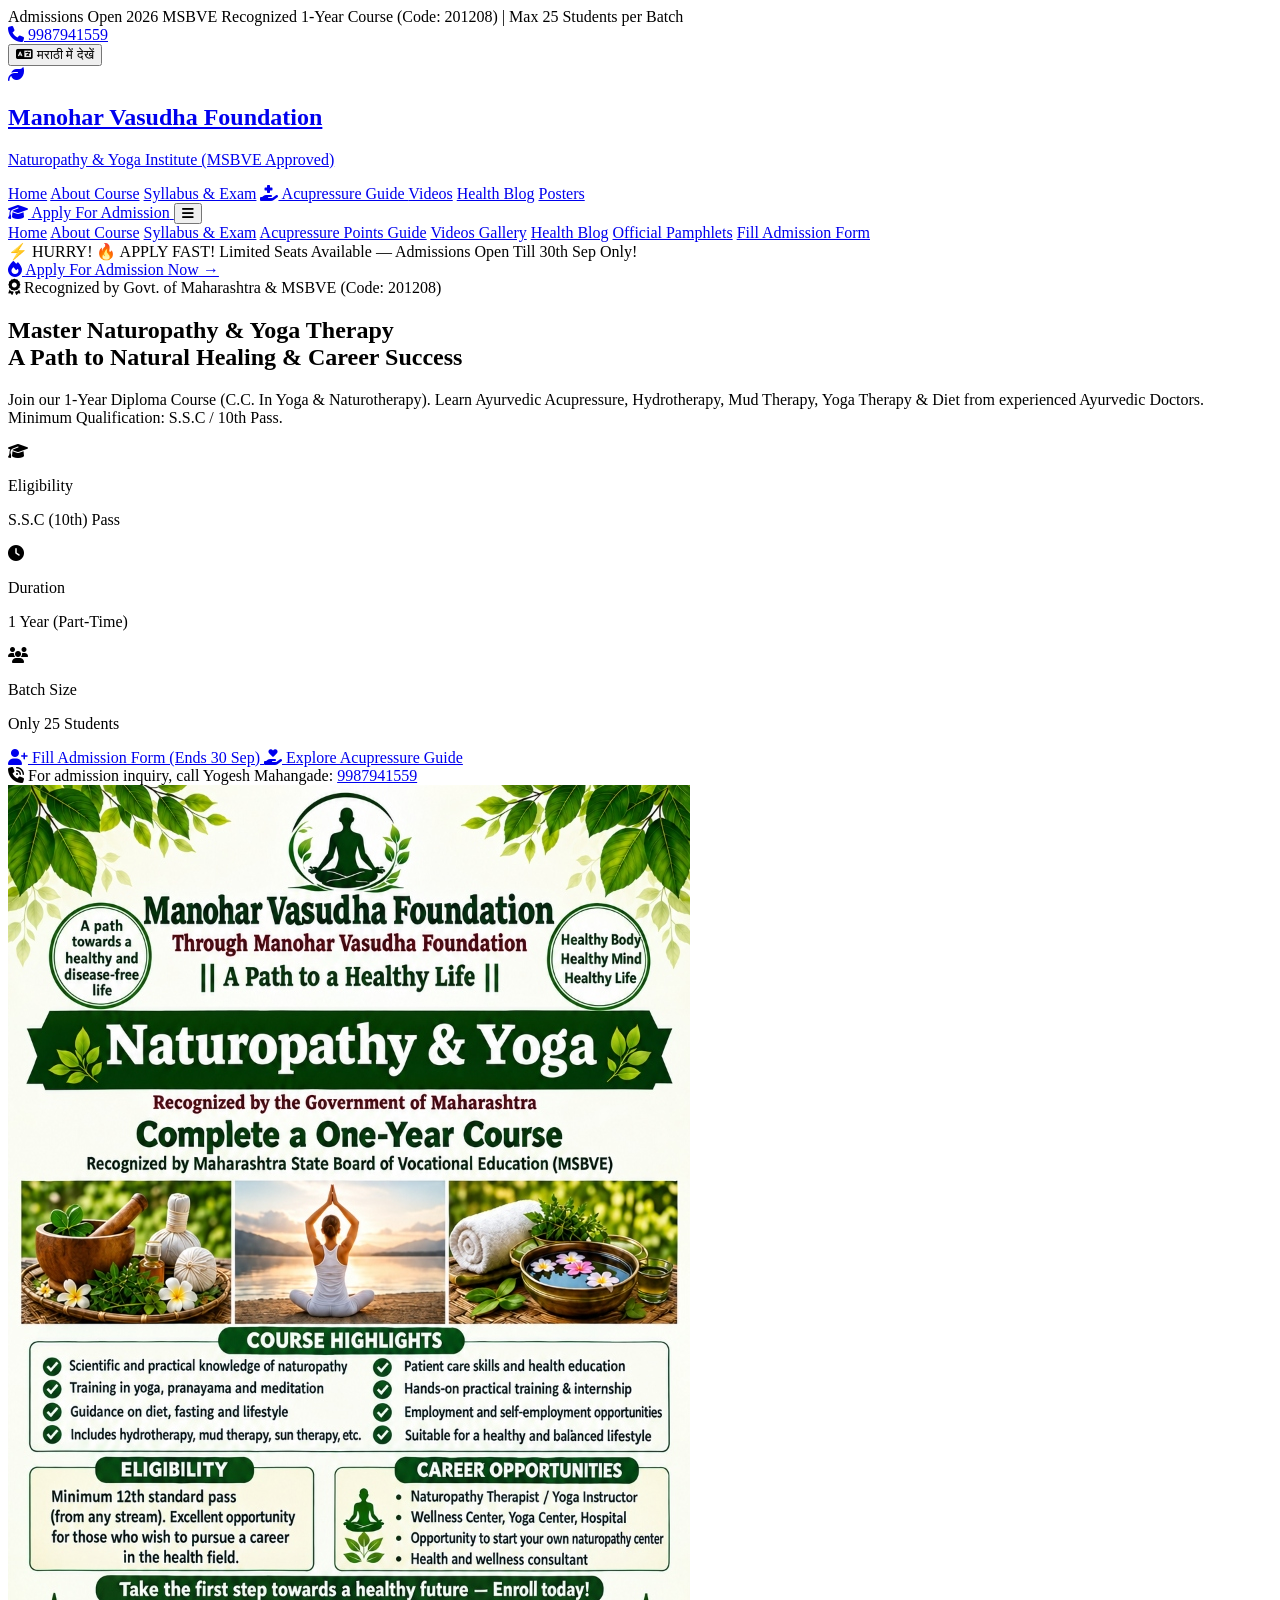
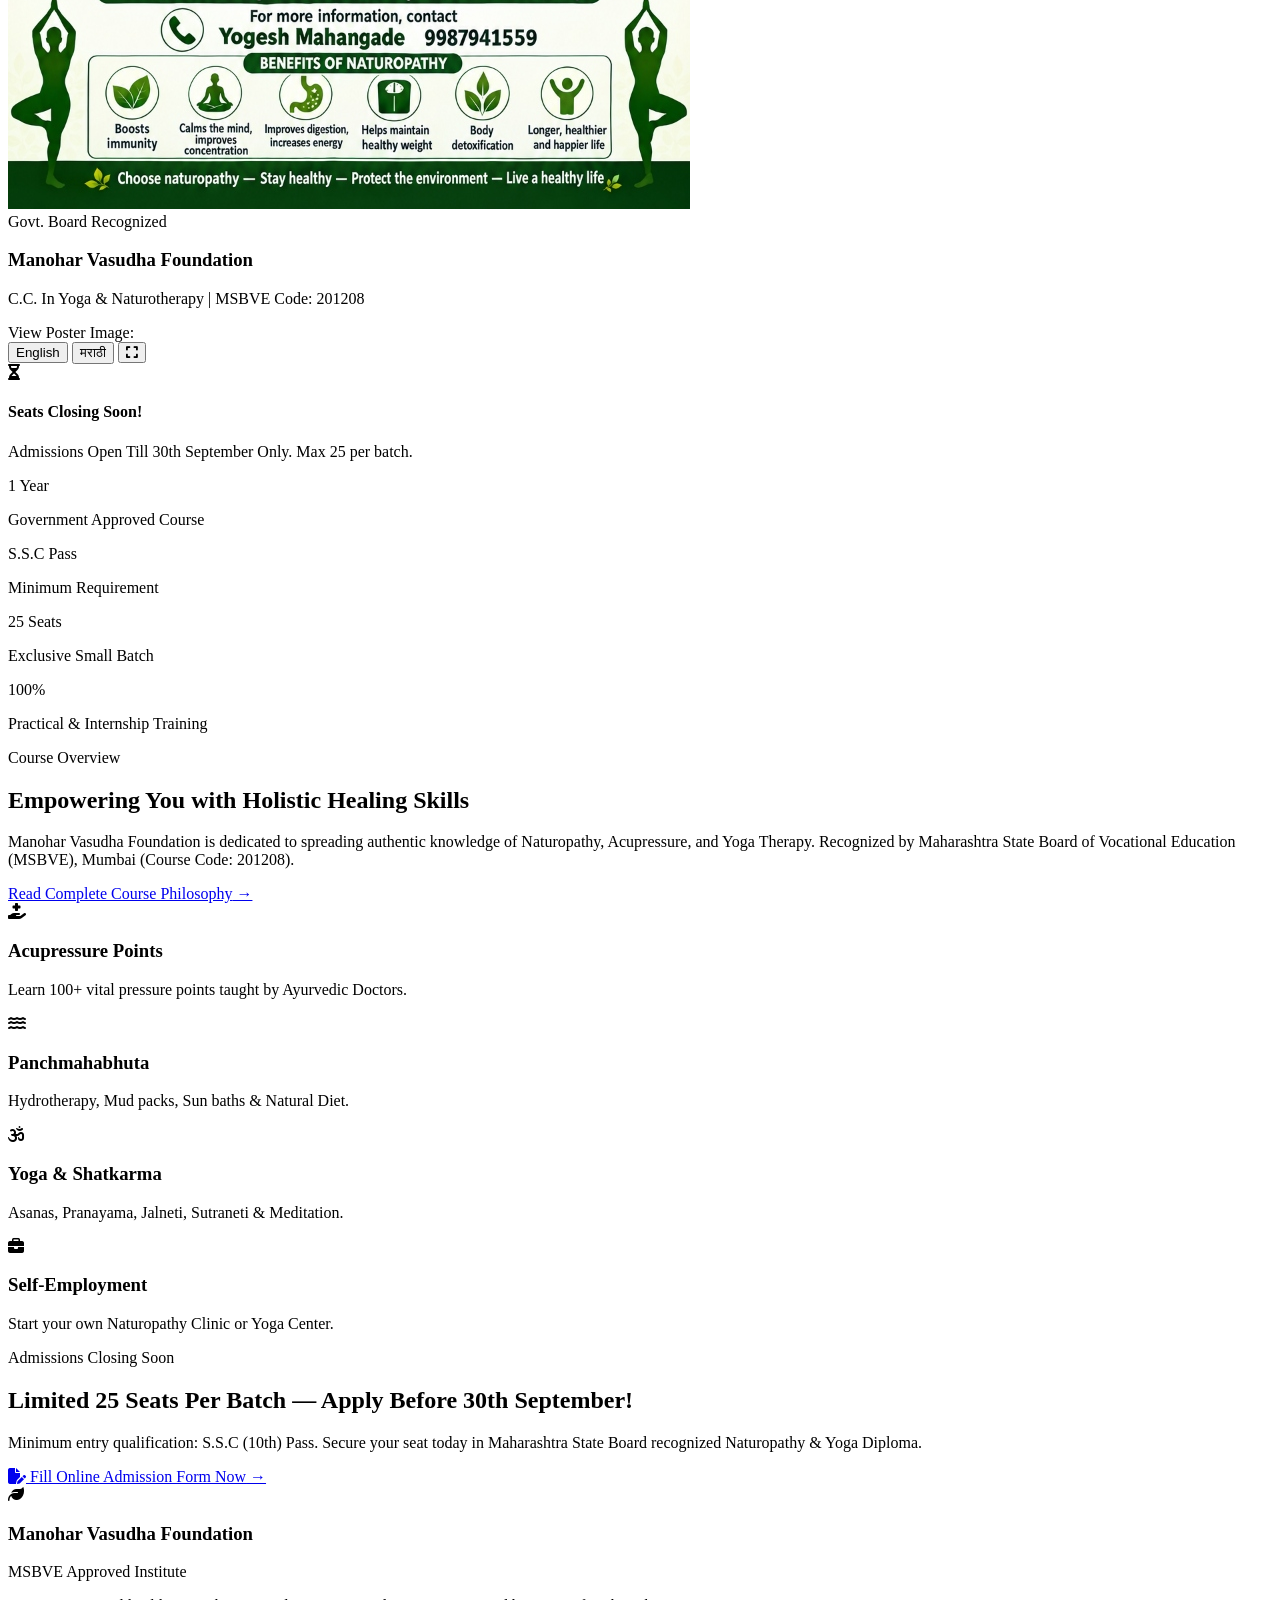
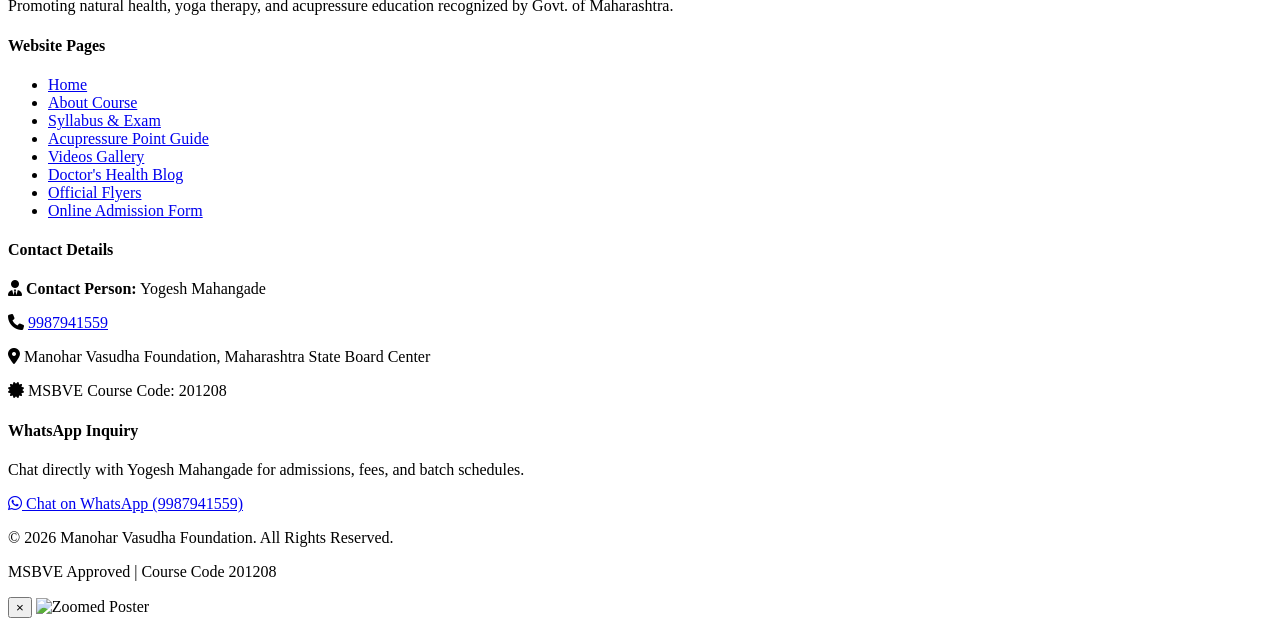
==== index.html @ 5b8c6f6d "Initial commit - Naturopathy & Yoga Multi-Page Website" ====
<!DOCTYPE html>
<html lang="en" class="scroll-smooth">
<head>
    <meta charset="UTF-8">
    <meta name="viewport" content="width=device-width, initial-scale=1.0">
    <title>Manohar Vasudha Foundation - C.C. In Yoga & Naturotherapy (MSBVE Approved)</title>
    <meta name="description" content="1-Year Government Recognized Course in Yoga & Naturotherapy by Manohar Vasudha Foundation. Learn Acupressure, Hydrotherapy, Mud Therapy, Yoga & Diet. Minimum S.S.C Pass Required.">
    <!-- Tailwind CSS CDN -->
    <script src="https://cdn.tailwindcss.com"></script>
    <!-- Font Awesome Icons -->
    <link rel="stylesheet" href="https://cdnjs.cloudflare.com/ajax/libs/font-awesome/6.4.0/css/all.min.css">
    <!-- Google Fonts -->
    <link rel="preconnect" href="https://fonts.googleapis.com">
    <link rel="preconnect" href="https://fonts.gstatic.com" crossorigin>
    <link href="https://fonts.googleapis.com/css2?family=Plus+Jakarta+Sans:wght@300;400;500;600;700;800&family=Yatra+One&display=swap" rel="stylesheet">
    <!-- Custom CSS -->
    <link rel="stylesheet" href="assets/css/style.css">
    <script>
        tailwind.config = {
            theme: {
                extend: {
                    colors: {
                        brand: {
                            50: '#f0fdf4',
                            100: '#dcfce7',
                            500: '#10b981',
                            600: '#059669',
                            700: '#047857',
                            800: '#065f46',
                            900: '#064e3b',
                            gold: '#d97706',
                            accent: '#f59e0b'
                        }
                    },
                    fontFamily: {
                        sans: ['Plus Jakarta Sans', 'sans-serif'],
                        marathi: ['Yatra One', 'serif']
                    }
                }
            }
        }
    </script>
</head>
<body class="bg-slate-50 text-slate-800 font-sans antialiased selection:bg-brand-500 selection:text-white">

    <!-- Top Announcement Bar -->
    <div class="bg-brand-900 text-amber-200 text-xs sm:text-sm py-2 px-4 font-medium flex justify-between items-center border-b border-brand-800">
        <div class="container mx-auto flex justify-between items-center">
            <div class="flex items-center gap-2">
                <span class="bg-amber-500 text-brand-900 px-2 py-0.5 rounded-full text-xs font-bold uppercase tracking-wider animate-pulse">Admissions Open 2026</span>
                <span class="hidden md:inline text-slate-200" data-en="MSBVE Recognized 1-Year Course (Code: 201208) | Max 25 Students per Batch" data-mr="महाराष्ट्र शासन व MSBVE मान्यताप्राप्त १ वर्षाचा अभ्यासक्रम (कोड: २०१२०८) | फक्त २५ जागा">
                    MSBVE Recognized 1-Year Course (Code: 201208) | Max 25 Students per Batch
                </span>
            </div>
            <div class="flex items-center gap-4">
                <a href="tel:9987941559" class="hover:text-white transition-colors flex items-center gap-1">
                    <i class="fa-solid fa-phone text-xs"></i> <span>9987941559</span>
                </a>
                <div class="h-3 w-px bg-brand-700"></div>
                <!-- Language Toggle Button -->
                <button id="langToggleBtn" class="flex items-center gap-1.5 bg-brand-800 hover:bg-brand-700 text-white px-3 py-0.5 rounded-md text-xs transition border border-brand-600">
                    <i class="fa-solid fa-language text-amber-400"></i>
                    <span id="currentLangLabel">मराठी में देखें</span>
                </button>
            </div>
        </div>
    </div>

    <!-- Main Navigation Bar -->
    <nav class="sticky top-0 z-40 bg-white/95 backdrop-blur-md shadow-sm border-b border-slate-100 transition-all duration-300" id="navbar">
        <div class="container mx-auto px-4 py-3 flex items-center justify-between">
            <!-- Brand Logo -->
            <a href="index.html" class="flex items-center gap-3">
                <div class="w-11 h-11 rounded-full bg-gradient-to-tr from-brand-700 to-brand-500 flex items-center justify-center text-white text-xl shadow-md ring-2 ring-brand-200">
                    <i class="fa-solid fa-leaf"></i>
                </div>
                <div>
                    <h1 class="text-base sm:text-lg font-bold text-brand-900 leading-tight" data-en="Manohar Vasudha Foundation" data-mr="मनोहर वसुधा फाउंडेशन">Manohar Vasudha Foundation</h1>
                    <p class="text-xs text-brand-600 font-medium" data-en="Naturopathy & Yoga Institute (MSBVE)" data-mr="निसर्गोपचार व योग संस्था (MSBVE मान्यताप्राप्त)">Naturopathy & Yoga Institute (MSBVE Approved)</p>
                </div>
            </a>

            <!-- Desktop Nav Links -->
            <div class="hidden lg:flex items-center gap-6 text-sm font-semibold text-slate-700">
                <a href="index.html" class="text-brand-600 font-bold border-b-2 border-brand-600 py-1" data-en="Home" data-mr="मुख्य पृष्ठ">Home</a>
                <a href="about.html" class="hover:text-brand-600 transition-colors py-1" data-en="About Course" data-mr="अभ्यासक्रम माहिती">About Course</a>
                <a href="syllabus.html" class="hover:text-brand-600 transition-colors py-1" data-en="Syllabus & Exam" data-mr="अभ्यासक्रम व परीक्षा">Syllabus & Exam</a>
                <a href="acupressure.html" class="hover:text-brand-600 transition-colors py-1 flex items-center gap-1.5" data-en="Acupressure Guide" data-mr="ॲक्यूप्रेशर मार्गदर्शन">
                    <i class="fa-solid fa-hand-holding-medical text-brand-500"></i> Acupressure Guide
                </a>
                <a href="videos.html" class="hover:text-brand-600 transition-colors py-1" data-en="Videos" data-mr="व्हिडीओ">Videos</a>
                <a href="blog.html" class="hover:text-brand-600 transition-colors py-1" data-en="Health Blog" data-mr="आरोग्य लेख">Health Blog</a>
                <a href="posters.html" class="hover:text-brand-600 transition-colors py-1" data-en="Posters" data-mr="पॅम्पलेट्स">Posters</a>
            </div>

            <!-- CTA & Mobile Menu Toggle -->
            <div class="flex items-center gap-3">
                <a href="admission.html" class="bg-gradient-to-r from-brand-600 to-brand-700 hover:from-brand-700 hover:to-brand-800 text-white font-bold px-5 py-2.5 rounded-full text-xs sm:text-sm shadow-md hover:shadow-lg transition-all duration-300 transform hover:-translate-y-0.5 flex items-center gap-2">
                    <i class="fa-solid fa-graduation-cap text-amber-300"></i>
                    <span data-en="Apply For Admission" data-mr="प्रवेशासाठी अर्ज करा">Apply For Admission</span>
                </a>

                <!-- Mobile Hamburger Button -->
                <button id="mobileMenuBtn" class="lg:hidden p-2 text-slate-700 hover:text-brand-700 focus:outline-none" aria-label="Toggle Menu">
                    <i class="fa-solid fa-bars text-2xl"></i>
                </button>
            </div>
        </div>

        <!-- Mobile Drawer Menu -->
        <div id="mobileMenu" class="hidden lg:hidden bg-white border-b border-slate-200 px-4 pt-2 pb-6 space-y-3 font-medium text-slate-700 shadow-xl">
            <a href="index.html" class="mobile-link block py-2 border-b border-slate-100 text-brand-600 font-bold" data-en="Home" data-mr="मुख्य पृष्ठ">Home</a>
            <a href="about.html" class="mobile-link block py-2 border-b border-slate-100 hover:text-brand-600" data-en="About Course" data-mr="अभ्यासक्रम माहिती">About Course</a>
            <a href="syllabus.html" class="mobile-link block py-2 border-b border-slate-100 hover:text-brand-600" data-en="Syllabus & Exam" data-mr="अभ्यासक्रम व परीक्षा">Syllabus & Exam</a>
            <a href="acupressure.html" class="mobile-link block py-2 border-b border-slate-100 hover:text-brand-600" data-en="Acupressure Points Guide" data-mr="ॲक्यूप्रेशर पॉइंट मार्गदर्शन">Acupressure Points Guide</a>
            <a href="videos.html" class="mobile-link block py-2 border-b border-slate-100 hover:text-brand-600" data-en="Videos Gallery" data-mr="व्हिडीओ गॅलरी">Videos Gallery</a>
            <a href="blog.html" class="mobile-link block py-2 border-b border-slate-100 hover:text-brand-600" data-en="Health Blog" data-mr="आरोग्य लेख">Health Blog</a>
            <a href="posters.html" class="mobile-link block py-2 border-b border-slate-100 hover:text-brand-600" data-en="Official Pamphlets" data-mr="अधिकृत पॅम्पलेट्स">Official Pamphlets</a>
            <a href="admission.html" class="mobile-link block py-2 text-brand-700 font-bold" data-en="Fill Admission Form" data-mr="प्रवेश अर्ज भरा">Fill Admission Form</a>
        </div>
    </nav>

    <!-- HIGHLIGHTED ANIMATED URGENT ADMISSION BANNER BAR (HIGHLIGHTED IN USER SCREENSHOT) -->
    <div class="bg-gradient-to-r from-red-600 via-amber-500 to-red-600 text-white shadow-lg border-b border-amber-300/40 relative overflow-hidden py-3 px-4 animate-banner-glow">
        <div class="container mx-auto flex flex-col sm:flex-row items-center justify-between gap-3 text-center sm:text-left">
            <div class="flex items-center justify-center sm:justify-start gap-2.5 text-xs sm:text-sm font-extrabold tracking-wide">
                <span class="bg-white text-red-600 px-2.5 py-0.5 rounded-full text-[11px] font-black uppercase shadow-md animate-bounce">
                    ⚡ HURRY!
                </span>
                <span data-en="🔥 APPLY FAST! Limited Seats Available — Admissions Open Till 30th Sep Only!" data-mr="🔥 त्वरा करा! मर्यादित २५ जागा — ३० सप्टेंबरपर्यंतच प्रवेश अर्ज उघडे आहेत!">
                    🔥 APPLY FAST! Limited Seats Available — Admissions Open Till 30th Sep Only!
                </span>
            </div>
            <a href="admission.html" class="bg-amber-300 hover:bg-amber-200 text-slate-950 font-black text-xs px-5 py-2 rounded-full shadow-lg transition-all transform hover:scale-105 flex items-center gap-1.5 animate-pulse uppercase tracking-wider whitespace-nowrap">
                <i class="fa-solid fa-fire text-red-600"></i>
                <span data-en="Apply For Admission Now" data-mr="आजच प्रवेश अर्ज भरा">Apply For Admission Now</span> &rarr;
            </a>
        </div>
    </div>

    <!-- HERO SECTION -->
    <section id="home" class="relative overflow-hidden bg-gradient-to-b from-brand-50 via-emerald-50/50 to-white py-12 lg:py-16 border-b border-slate-100">
        <!-- Background Decorative Elements -->
        <div class="absolute -top-24 -left-24 w-96 h-96 bg-brand-200/40 rounded-full blur-3xl pointer-events-none"></div>
        <div class="absolute top-1/2 -right-24 w-96 h-96 bg-amber-200/40 rounded-full blur-3xl pointer-events-none"></div>

        <div class="container mx-auto px-4">
            <div class="grid grid-cols-1 lg:grid-cols-12 gap-10 items-center">
                <!-- Left Hero Content -->
                <div class="lg:col-span-7 space-y-6 text-center lg:text-left">
                    <div class="inline-flex items-center gap-2 bg-emerald-100 text-brand-800 text-xs sm:text-sm font-semibold px-4 py-1.5 rounded-full border border-emerald-200 shadow-sm">
                        <i class="fa-solid fa-award text-amber-600"></i>
                        <span data-en="Recognized by Govt. of Maharashtra & MSBVE (Code: 201208)" data-mr="महाराष्ट्र शासन व MSBVE मान्यताप्राप्त (कोड: २०१२०८)">
                            Recognized by Govt. of Maharashtra & MSBVE (Code: 201208)
                        </span>
                    </div>

                    <h2 class="text-3xl sm:text-4xl lg:text-5xl font-extrabold text-slate-900 tracking-tight leading-tight">
                        <span data-en="Master Naturopathy & Yoga Therapy" data-mr="निसर्गोपचार व योग मध्ये करियर घडवा">Master Naturopathy & Yoga Therapy</span> <br>
                        <span class="text-transparent bg-clip-text bg-gradient-to-r from-brand-700 via-brand-600 to-amber-600" data-en="A Path to Natural Healing & Career Success" data-mr="आरोग्यदायी जीवन आणि रोजगाराची उत्तम संधी">
                            A Path to Natural Healing & Career Success
                        </span>
                    </h2>

                    <p class="text-base sm:text-lg text-slate-600 max-w-2xl leading-relaxed mx-auto lg:mx-0" data-en="Join our 1-Year Diploma Course (C.C. In Yoga & Naturotherapy). Learn Ayurvedic Acupressure, Hydrotherapy, Mud Therapy, Yoga Therapy & Diet from experienced Ayurvedic Doctors. Minimum Qualification: S.S.C / 10th Pass." data-mr="मनोहर वसुधा फाउंडेशन आयोजित १ वर्षाचा शासकीय पदविका अभ्यासक्रम! ॲक्यूप्रेशर, जलोपचार, मृत्तिकोपचार, योग आणि आहाराचे सखोल शास्त्रोक्त व प्रात्यक्षिक ज्ञान मिळवा. किमान पात्रता: इ. १० वी उत्तीर्ण (S.S.C Pass).">
                        Join our 1-Year Diploma Course (C.C. In Yoga & Naturotherapy). Learn Ayurvedic Acupressure, Hydrotherapy, Mud Therapy, Yoga Therapy & Diet from experienced Ayurvedic Doctors. Minimum Qualification: S.S.C / 10th Pass.
                    </p>

                    <!-- Key Feature Badges -->
                    <div class="grid grid-cols-2 sm:grid-cols-3 gap-3 pt-2 max-w-xl mx-auto lg:mx-0">
                        <div class="flex items-center gap-2.5 bg-white p-3 rounded-xl border border-slate-100 shadow-sm">
                            <i class="fa-solid fa-graduation-cap text-brand-600 text-lg"></i>
                            <div class="text-left">
                                <p class="text-xs text-slate-500 font-medium" data-en="Eligibility" data-mr="प्रवेश पात्रता">Eligibility</p>
                                <p class="text-xs font-bold text-slate-800" data-en="S.S.C (10th) Pass" data-mr="१० वी उत्तीर्ण (S.S.C)">S.S.C (10th) Pass</p>
                            </div>
                        </div>

                        <div class="flex items-center gap-2.5 bg-white p-3 rounded-xl border border-slate-100 shadow-sm">
                            <i class="fa-solid fa-clock text-amber-500 text-lg"></i>
                            <div class="text-left">
                                <p class="text-xs text-slate-500 font-medium" data-en="Duration" data-mr="कालावधी">Duration</p>
                                <p class="text-xs font-bold text-slate-800" data-en="1 Year (Part-Time)" data-mr="१ वर्ष (पार्ट टाईम)">1 Year (Part-Time)</p>
                            </div>
                        </div>

                        <div class="flex items-center gap-2.5 bg-white p-3 rounded-xl border border-slate-100 shadow-sm col-span-2 sm:col-span-1">
                            <i class="fa-solid fa-users text-brand-600 text-lg"></i>
                            <div class="text-left">
                                <p class="text-xs text-slate-500 font-medium" data-en="Batch Size" data-mr="प्रवेश क्षमता">Batch Size</p>
                                <p class="text-xs font-bold text-slate-800" data-en="Only 25 Students" data-mr="फक्त २५ विद्यार्थी">Only 25 Students</p>
                            </div>
                        </div>
                    </div>

                    <!-- CTA Buttons -->
                    <div class="flex flex-col sm:flex-row items-center justify-center lg:justify-start gap-4 pt-4">
                        <a href="admission.html" class="w-full sm:w-auto bg-gradient-to-r from-red-600 via-brand-600 to-brand-700 hover:from-red-700 hover:to-brand-800 text-white font-extrabold px-8 py-4 rounded-xl shadow-xl hover:shadow-2xl transition-all duration-300 transform hover:-translate-y-0.5 flex items-center justify-center gap-2 text-base ring-4 ring-amber-300/50">
                            <i class="fa-solid fa-user-plus text-amber-300 text-lg animate-bounce"></i>
                            <span data-en="Fill Admission Form (Ends 30 Sep)" data-mr="प्रवेश अर्ज भरा (३० सप्टें. शेवटची तारीख)">Fill Admission Form (Ends 30 Sep)</span>
                        </a>

                        <a href="acupressure.html" class="w-full sm:w-auto bg-white hover:bg-slate-50 text-slate-800 font-bold px-6 py-4 rounded-xl shadow-sm border border-slate-200 transition-all flex items-center justify-center gap-2 text-base">
                            <i class="fa-solid fa-hand-holding-heart text-brand-600"></i>
                            <span data-en="Explore Acupressure Guide" data-mr="ॲक्यूप्रेशर मार्गदर्शन पहा">Explore Acupressure Guide</span>
                        </a>
                    </div>

                    <!-- Contact Bar Quick Link -->
                    <div class="pt-4 flex items-center justify-center lg:justify-start gap-3 text-sm text-slate-600">
                        <i class="fa-solid fa-phone-volume text-brand-600 animate-bounce"></i>
                        <span data-en="For admission inquiry, call Yogesh Mahangade:" data-mr="अधिक माहिती व प्रवेशासाठी संपर्क:">For admission inquiry, call Yogesh Mahangade:</span>
                        <a href="tel:9987941559" class="font-extrabold text-brand-800 underline hover:text-brand-600">9987941559</a>
                    </div>
                </div>

                <!-- Right Hero Visual Card -->
                <div class="lg:col-span-5">
                    <div class="relative mx-auto max-w-md lg:max-w-none">
                        <!-- Poster Preview Card -->
                        <div class="bg-white rounded-3xl p-4 shadow-2xl border border-slate-100 space-y-4 group">
                            <div class="relative overflow-hidden rounded-2xl bg-slate-100 aspect-[3/4]">
                                <img src="assets/images/poster_english.jpg" alt="Naturopathy Course Poster" class="w-full h-full object-cover transition-transform duration-500 group-hover:scale-105" id="heroPosterImg">
                                <div class="absolute inset-0 bg-gradient-to-t from-black/70 via-transparent to-transparent opacity-80 flex flex-col justify-end p-5 text-white">
                                    <span class="bg-amber-500 text-brand-900 text-xs font-bold px-3 py-1 rounded-full w-max mb-2">Govt. Board Recognized</span>
                                    <h3 class="font-bold text-lg leading-snug" data-en="Manohar Vasudha Foundation" data-mr="मनोहर वसुधा फाउंडेशन">Manohar Vasudha Foundation</h3>
                                    <p class="text-xs text-amber-200" data-en="C.C. In Yoga & Naturotherapy | MSBVE Code: 201208" data-mr="निसर्गोपचार व योग | MSBVE कोड: २०१२०८">C.C. In Yoga & Naturotherapy | MSBVE Code: 201208</p>
                                </div>
                            </div>

                            <!-- Poster Language Switch buttons -->
                            <div class="flex items-center justify-between gap-2 px-2 pt-1">
                                <span class="text-xs font-semibold text-slate-500" data-en="View Poster Image:" data-mr="पॅम्पलेट पहा:">View Poster Image:</span>
                                <div class="flex gap-2">
                                    <button id="showEngPosterBtn" class="px-3 py-1 bg-brand-600 text-white rounded-lg text-xs font-bold shadow-sm hover:bg-brand-700 transition">English</button>
                                    <button id="showMarPosterBtn" class="px-3 py-1 bg-slate-200 text-slate-700 rounded-lg text-xs font-bold hover:bg-slate-300 transition">मराठी</button>
                                    <button id="zoomPosterBtn" class="p-1.5 bg-amber-500 text-white rounded-lg text-xs hover:bg-amber-600 transition" title="Enlarge Poster">
                                        <i class="fa-solid fa-expand"></i>
                                    </button>
                                </div>
                            </div>
                        </div>

                        <!-- Floating Urgency Badge -->
                        <div class="absolute -bottom-6 -left-6 bg-red-600 text-white rounded-2xl p-4 shadow-xl border border-red-500 hidden sm:flex items-center gap-3.5 max-w-xs animate-bounce-slow">
                            <div class="w-12 h-12 rounded-full bg-white text-red-600 flex items-center justify-center text-xl font-black flex-shrink-0 shadow">
                                <i class="fa-solid fa-hourglass-half"></i>
                            </div>
                            <div>
                                <h4 class="text-xs font-extrabold uppercase text-amber-200">Seats Closing Soon!</h4>
                                <p class="text-[11px] text-white leading-tight font-medium">Admissions Open Till 30th September Only. Max 25 per batch.</p>
                            </div>
                        </div>
                    </div>
                </div>
            </div>
        </div>
    </section>

    <!-- QUICK STATS BAR -->
    <section class="bg-brand-900 text-white py-8 border-y border-brand-800">
        <div class="container mx-auto px-4">
            <div class="grid grid-cols-2 md:grid-cols-4 gap-6 text-center">
                <div class="space-y-1">
                    <p class="text-3xl lg:text-4xl font-extrabold text-amber-400">1 Year</p>
                    <p class="text-xs sm:text-sm text-emerald-100" data-en="Government Approved Course" data-mr="शासकीय मान्यतेचा कालावधी">Government Approved Course</p>
                </div>
                <div class="space-y-1">
                    <p class="text-3xl lg:text-4xl font-extrabold text-amber-400">S.S.C Pass</p>
                    <p class="text-xs sm:text-sm text-emerald-100" data-en="Minimum Requirement" data-mr="किमान शैक्षणिक पात्रता">Minimum Requirement</p>
                </div>
                <div class="space-y-1">
                    <p class="text-3xl lg:text-4xl font-extrabold text-amber-400">25 Seats</p>
                    <p class="text-xs sm:text-sm text-emerald-100" data-en="Exclusive Small Batch" data-mr="प्रवेश क्षमता प्रति बॅच">Exclusive Small Batch</p>
                </div>
                <div class="space-y-1">
                    <p class="text-3xl lg:text-4xl font-extrabold text-amber-400">100%</p>
                    <p class="text-xs sm:text-sm text-emerald-100" data-en="Practical & Internship Training" data-mr="प्रात्यक्षिक आणि क्लिनिकल ट्रेनिंग">Practical & Internship Training</p>
                </div>
            </div>
        </div>
    </section>

    <!-- ABOUT SECTION PREVIEW -->
    <section class="py-16 bg-white">
        <div class="container mx-auto px-4">
            <div class="grid grid-cols-1 lg:grid-cols-12 gap-10 items-center">
                <div class="lg:col-span-6 space-y-4">
                    <span class="text-brand-600 font-bold text-xs uppercase tracking-widest bg-brand-50 px-3 py-1 rounded-full border border-brand-200">Course Overview</span>
                    <h2 class="text-3xl font-bold text-slate-900" data-en="Empowering You with Holistic Healing Skills" data-mr="आरोग्यदायी जीवन आणि रोजगाराची सुवर्णसंधी">Empowering You with Holistic Healing Skills</h2>
                    <p class="text-slate-600 text-sm leading-relaxed" data-en="Manohar Vasudha Foundation is dedicated to spreading authentic knowledge of Naturopathy, Acupressure, and Yoga Therapy. Recognized by Maharashtra State Board of Vocational Education (MSBVE), Mumbai (Course Code: 201208)." data-mr="मनोहर वसुधा फाउंडेशनच्या माध्यमातून महाराष्ट्र राज्य व्यवसाय शिक्षण परीक्षा मंडळ (MSBVE), मुंबई मान्यताप्राप्त १ वर्षाचा पदविका अभ्यासक्रम चालवला जातो.">
                        Manohar Vasudha Foundation is dedicated to spreading authentic knowledge of Naturopathy, Acupressure, and Yoga Therapy. Recognized by Maharashtra State Board of Vocational Education (MSBVE), Mumbai (Course Code: 201208).
                    </p>
                    <div class="pt-2">
                        <a href="about.html" class="text-brand-700 font-bold text-sm hover:text-brand-900 flex items-center gap-1">
                            <span>Read Complete Course Philosophy</span> &rarr;
                        </a>
                    </div>
                </div>

                <div class="lg:col-span-6 grid grid-cols-2 gap-4">
                    <div class="bg-slate-50 p-5 rounded-2xl border border-slate-200">
                        <i class="fa-solid fa-hand-holding-medical text-brand-600 text-2xl mb-2"></i>
                        <h3 class="font-bold text-slate-900 text-sm">Acupressure Points</h3>
                        <p class="text-xs text-slate-500 mt-1">Learn 100+ vital pressure points taught by Ayurvedic Doctors.</p>
                    </div>
                    <div class="bg-slate-50 p-5 rounded-2xl border border-slate-200">
                        <i class="fa-solid fa-water text-brand-600 text-2xl mb-2"></i>
                        <h3 class="font-bold text-slate-900 text-sm">Panchmahabhuta</h3>
                        <p class="text-xs text-slate-500 mt-1">Hydrotherapy, Mud packs, Sun baths & Natural Diet.</p>
                    </div>
                    <div class="bg-slate-50 p-5 rounded-2xl border border-slate-200">
                        <i class="fa-solid fa-om text-brand-600 text-2xl mb-2"></i>
                        <h3 class="font-bold text-slate-900 text-sm">Yoga & Shatkarma</h3>
                        <p class="text-xs text-slate-500 mt-1">Asanas, Pranayama, Jalneti, Sutraneti & Meditation.</p>
                    </div>
                    <div class="bg-slate-50 p-5 rounded-2xl border border-slate-200">
                        <i class="fa-solid fa-briefcase text-brand-600 text-2xl mb-2"></i>
                        <h3 class="font-bold text-slate-900 text-sm">Self-Employment</h3>
                        <p class="text-xs text-slate-500 mt-1">Start your own Naturopathy Clinic or Yoga Center.</p>
                    </div>
                </div>
            </div>
        </div>
    </section>

    <!-- URGENT ADMISSION CALLOUT BANNER -->
    <section class="bg-gradient-to-r from-red-600 via-amber-600 to-red-700 text-white py-12">
        <div class="container mx-auto px-4 text-center max-w-3xl space-y-4">
            <span class="bg-white text-red-700 text-xs font-black px-4 py-1 rounded-full uppercase tracking-wider shadow">Admissions Closing Soon</span>
            <h2 class="text-3xl sm:text-4xl font-extrabold" data-en="Limited 25 Seats Per Batch — Apply Before 30th September!" data-mr="फक्त २५ जागा! ३० सप्टेंबरपूर्वी आपला प्रवेश निश्चित करा">
                Limited 25 Seats Per Batch — Apply Before 30th September!
            </h2>
            <p class="text-amber-100 text-sm sm:text-base max-w-2xl mx-auto" data-en="Minimum entry qualification: S.S.C (10th) Pass. Secure your seat today in Maharashtra State Board recognized Naturopathy & Yoga Diploma." data-mr="किमान पात्रता इयत्ता १० वी उत्तीर्ण. एमएसबीव्हीई (MSBVE) मान्यताप्राप्त कोर्ससाठी आजच अर्ज करा.">
                Minimum entry qualification: S.S.C (10th) Pass. Secure your seat today in Maharashtra State Board recognized Naturopathy & Yoga Diploma.
            </p>
            <div class="pt-2">
                <a href="admission.html" class="inline-flex items-center gap-2 bg-white text-red-700 hover:bg-amber-100 font-extrabold px-8 py-4 rounded-xl shadow-2xl transition transform hover:scale-105 text-base">
                    <i class="fa-solid fa-file-pen"></i>
                    <span>Fill Online Admission Form Now</span> &rarr;
                </a>
            </div>
        </div>
    </section>

    <!-- FOOTER -->
    <footer id="contact" class="bg-brand-950 text-slate-300 pt-16 pb-8 border-t border-brand-800">
        <div class="container mx-auto px-4">
            <div class="grid grid-cols-1 md:grid-cols-2 lg:grid-cols-4 gap-10 mb-12">
                <div class="space-y-4">
                    <div class="flex items-center gap-3">
                        <div class="w-10 h-10 rounded-full bg-brand-600 text-white flex items-center justify-center text-xl shadow-md">
                            <i class="fa-solid fa-leaf"></i>
                        </div>
                        <div>
                            <h3 class="font-bold text-white text-base">Manohar Vasudha Foundation</h3>
                            <p class="text-xs text-emerald-400 font-medium">MSBVE Approved Institute</p>
                        </div>
                    </div>
                    <p class="text-xs text-slate-400 leading-relaxed">
                        Promoting natural health, yoga therapy, and acupressure education recognized by Govt. of Maharashtra.
                    </p>
                </div>

                <div class="space-y-3">
                    <h4 class="font-bold text-white text-sm uppercase tracking-wider border-b border-brand-800 pb-2">Website Pages</h4>
                    <ul class="space-y-2 text-xs">
                        <li><a href="index.html" class="hover:text-amber-400 transition text-amber-300 font-bold">Home</a></li>
                        <li><a href="about.html" class="hover:text-amber-400 transition">About Course</a></li>
                        <li><a href="syllabus.html" class="hover:text-amber-400 transition">Syllabus & Exam</a></li>
                        <li><a href="acupressure.html" class="hover:text-amber-400 transition">Acupressure Point Guide</a></li>
                        <li><a href="videos.html" class="hover:text-amber-400 transition">Videos Gallery</a></li>
                        <li><a href="blog.html" class="hover:text-amber-400 transition">Doctor's Health Blog</a></li>
                        <li><a href="posters.html" class="hover:text-amber-400 transition">Official Flyers</a></li>
                        <li><a href="admission.html" class="hover:text-amber-400 transition text-amber-300 font-bold">Online Admission Form</a></li>
                    </ul>
                </div>

                <div class="space-y-3">
                    <h4 class="font-bold text-white text-sm uppercase tracking-wider border-b border-brand-800 pb-2">Contact Details</h4>
                    <div class="space-y-2.5 text-xs">
                        <p class="flex items-start gap-2.5">
                            <i class="fa-solid fa-user-tie text-amber-400 mt-0.5"></i>
                            <span><strong>Contact Person:</strong> Yogesh Mahangade</span>
                        </p>
                        <p class="flex items-center gap-2.5">
                            <i class="fa-solid fa-phone text-amber-400"></i>
                            <a href="tel:9987941559" class="hover:text-white font-bold text-amber-300">9987941559</a>
                        </p>
                        <p class="flex items-start gap-2.5">
                            <i class="fa-solid fa-location-dot text-amber-400 mt-0.5"></i>
                            <span>Manohar Vasudha Foundation, Maharashtra State Board Center</span>
                        </p>
                        <p class="flex items-center gap-2.5">
                            <i class="fa-solid fa-certificate text-amber-400"></i>
                            <span>MSBVE Course Code: 201208</span>
                        </p>
                    </div>
                </div>

                <div class="space-y-4">
                    <h4 class="font-bold text-white text-sm uppercase tracking-wider border-b border-brand-800 pb-2">WhatsApp Inquiry</h4>
                    <p class="text-xs text-slate-400">
                        Chat directly with Yogesh Mahangade for admissions, fees, and batch schedules.
                    </p>
                    <a href="https://wa.me/919987941559?text=Hello%20Yogesh%20Mahangade%20Sir,%20I%20am%20interested%20in%20Naturopathy%20and%20Yoga%20Course%20Admission." target="_blank" class="w-full bg-emerald-600 hover:bg-emerald-700 text-white font-bold px-4 py-3 rounded-xl shadow-lg transition flex items-center justify-center gap-2 text-xs">
                        <i class="fa-brands fa-whatsapp text-lg"></i> Chat on WhatsApp (9987941559)
                    </a>
                </div>
            </div>

            <div class="pt-8 border-t border-brand-900 text-center text-xs text-slate-500 flex flex-col sm:flex-row justify-between items-center gap-4">
                <p>&copy; 2026 Manohar Vasudha Foundation. All Rights Reserved.</p>
                <p class="text-emerald-400 font-medium">MSBVE Approved | Course Code 201208</p>
            </div>
        </div>
    </footer>

    <!-- POSTER ZOOM MODAL -->
    <div id="posterModal" class="fixed inset-0 z-50 bg-black/90 hidden flex items-center justify-center p-4">
        <div class="relative max-w-3xl max-h-[90vh] overflow-auto">
            <button id="closePosterBtn" class="absolute top-2 right-2 text-white bg-black/70 hover:bg-black p-2 rounded-full text-xl z-10">&times;</button>
            <img id="modalPosterImg" src="" alt="Zoomed Poster" class="w-full h-auto rounded-xl">
        </div>
    </div>

    <!-- Main JS -->
    <script src="assets/js/main.js"></script>
</body>
</html>
---- assets/css/style.css ----
/* Custom Styles & Animations for Manohar Vasudha Foundation Website */

@keyframes bounceSlow {
    0%, 100% {
        transform: translateY(0);
    }
    50% {
        transform: translateY(-8px);
    }
}

@keyframes modalPop {
    0% {
        opacity: 0;
        transform: scale(0.95) translateY(10px);
    }
    100% {
        opacity: 1;
        transform: scale(1) translateY(0);
    }
}

@keyframes bannerGlow {
    0%, 100% {
        background-position: 0% 50%;
    }
    50% {
        background-position: 100% 50%;
    }
}

.animate-banner-glow {
    background-size: 200% 200%;
    animation: bannerGlow 4s ease infinite;
}

.animate-bounce-slow {
    animation: bounceSlow 3.5s ease-in-out infinite;
}

.animate-modal-pop {
    animation: modalPop 0.3s cubic-bezier(0.16, 1, 0.3, 1) forwards;
}

/* Custom Scrollbar */
::-webkit-scrollbar {
    width: 8px;
}

::-webkit-scrollbar-track {
    background: #f1f5f9;
}

::-webkit-scrollbar-thumb {
    background: #059669;
    border-radius: 4px;
}

::-webkit-scrollbar-thumb:hover {
    background: #047857;
}

/* Form Input Focus Ring */
input:focus, select:focus, textarea:focus {
    outline: none;
}

/* Acupressure Button Active State */
.acu-btn.active {
    background-color: rgba(4, 120, 87, 0.8) !important;
    border-color: #f59e0b !important;
    box-shadow: 0 4px 14px rgba(245, 158, 11, 0.3);
}

.acu-btn.active div > div:first-child {
    background-color: #f59e0b !important;
    color: #064e3b !important;
}

/* Dropzone Hover */
#dropZone.dragover {
    border-color: #10b981;
    background-color: #ecfdf5;
}

/* Print Specific Styles */
@media print {
    body * {
        visibility: hidden;
    }
    #receiptModal, #receiptModal * {
        visibility: visible;
    }
    #receiptModal {
        position: absolute;
        left: 0;
        top: 0;
        width: 100%;
        height: auto;
        background: white;
    }
    #closeReceiptBtn, #printReceiptBtn, #recWhatsappBtn {
        display: none !important;
    }
}
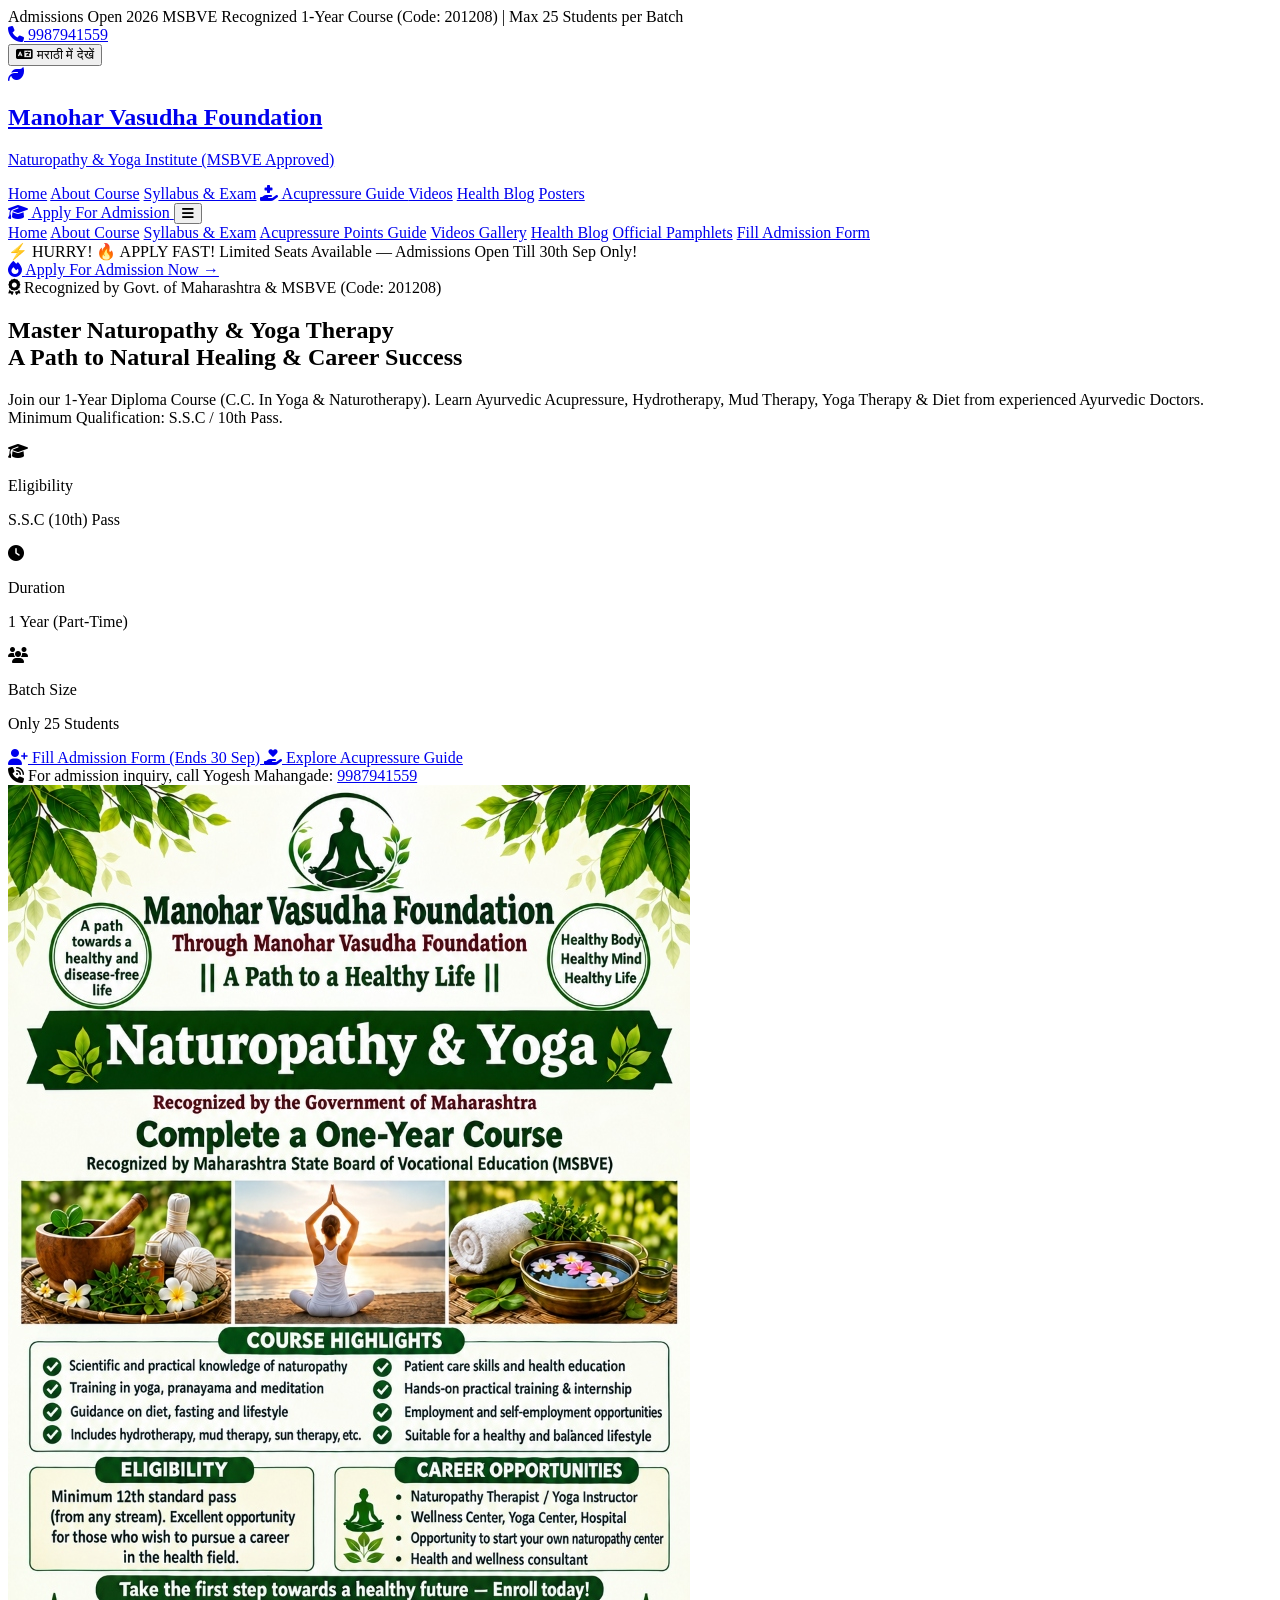
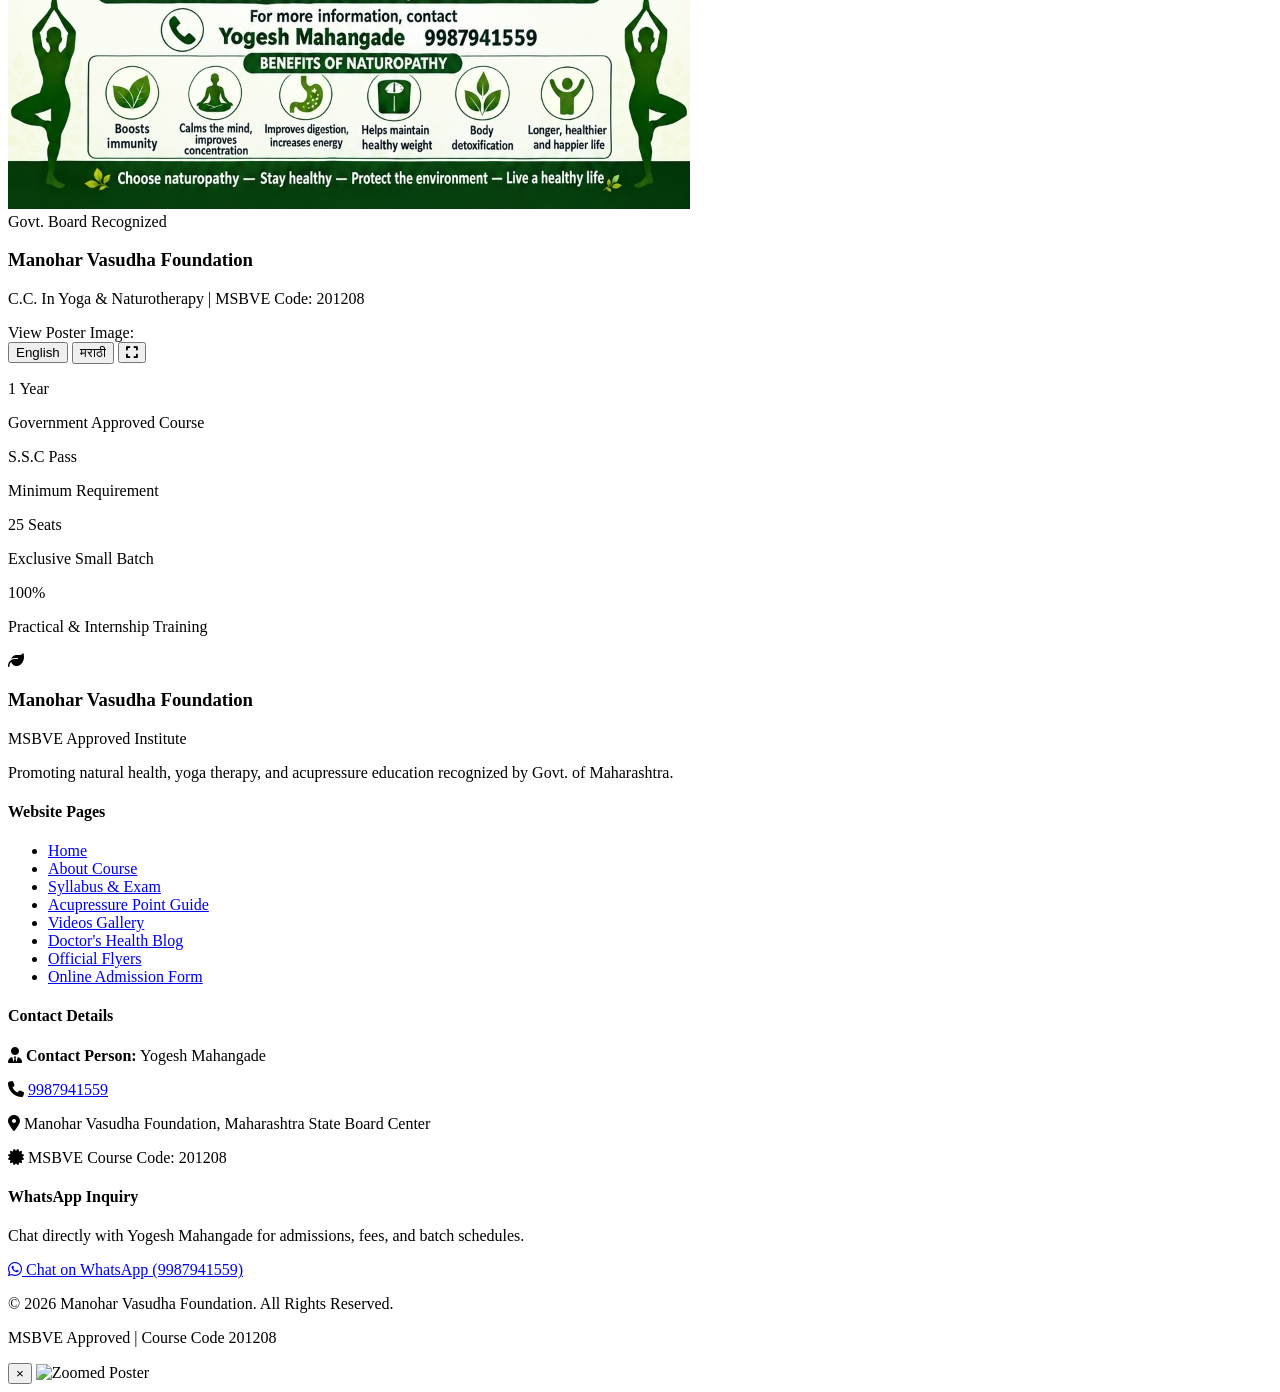
==== commit 24e35705: "Fix footer link colors for high contrast visibility and make admission form landing instant on mobil" ====
--- a/index.html
+++ b/index.html
@@ -23,11 +23,13 @@
                         brand: {
                             50: '#f0fdf4',
                             100: '#dcfce7',
+                            200: '#bbf7d0',
                             500: '#10b981',
                             600: '#059669',
                             700: '#047857',
                             800: '#065f46',
                             900: '#064e3b',
+                            950: '#022c22',
                             gold: '#d97706',
                             accent: '#f59e0b'
                         }
@@ -44,22 +46,22 @@
 <body class="bg-slate-50 text-slate-800 font-sans antialiased selection:bg-brand-500 selection:text-white">
 
     <!-- Top Announcement Bar -->
-    <div class="bg-brand-900 text-amber-200 text-xs sm:text-sm py-2 px-4 font-medium flex justify-between items-center border-b border-brand-800">
+    <div class="bg-slate-900 text-amber-300 text-xs sm:text-sm py-2 px-4 font-bold flex justify-between items-center border-b border-slate-800">
         <div class="container mx-auto flex justify-between items-center">
             <div class="flex items-center gap-2">
-                <span class="bg-amber-500 text-brand-900 px-2 py-0.5 rounded-full text-xs font-bold uppercase tracking-wider animate-pulse">Admissions Open 2026</span>
-                <span class="hidden md:inline text-slate-200" data-en="MSBVE Recognized 1-Year Course (Code: 201208) | Max 25 Students per Batch" data-mr="महाराष्ट्र शासन व MSBVE मान्यताप्राप्त १ वर्षाचा अभ्यासक्रम (कोड: २०१२०८) | फक्त २५ जागा">
+                <span class="bg-red-600 text-white px-2.5 py-0.5 rounded-full text-xs font-black uppercase tracking-wider animate-pulse">Admissions Open 2026</span>
+                <span class="hidden md:inline text-slate-100 font-semibold" data-en="MSBVE Recognized 1-Year Course (Code: 201208) | Max 25 Students per Batch" data-mr="महाराष्ट्र शासन व MSBVE मान्यताप्राप्त १ वर्षाचा अभ्यासक्रम (कोड: २०१२०८) | फक्त २५ जागा">
                     MSBVE Recognized 1-Year Course (Code: 201208) | Max 25 Students per Batch
                 </span>
             </div>
             <div class="flex items-center gap-4">
-                <a href="tel:9987941559" class="hover:text-white transition-colors flex items-center gap-1">
-                    <i class="fa-solid fa-phone text-xs"></i> <span>9987941559</span>
+                <a href="tel:9987941559" class="text-white hover:text-amber-300 transition-colors flex items-center gap-1 font-extrabold">
+                    <i class="fa-solid fa-phone text-xs text-amber-400"></i> <span>9987941559</span>
                 </a>
-                <div class="h-3 w-px bg-brand-700"></div>
+                <div class="h-3 w-px bg-slate-700"></div>
                 <!-- Language Toggle Button -->
-                <button id="langToggleBtn" class="flex items-center gap-1.5 bg-brand-800 hover:bg-brand-700 text-white px-3 py-0.5 rounded-md text-xs transition border border-brand-600">
-                    <i class="fa-solid fa-language text-amber-400"></i>
+                <button id="langToggleBtn" class="flex items-center gap-1.5 bg-brand-700 hover:bg-brand-600 text-white px-3 py-0.5 rounded-md text-xs font-bold transition border border-brand-500">
+                    <i class="fa-solid fa-language text-amber-300"></i>
                     <span id="currentLangLabel">मराठी में देखें</span>
                 </button>
             </div>
@@ -67,7 +69,7 @@
     </div>
 
     <!-- Main Navigation Bar -->
-    <nav class="sticky top-0 z-40 bg-white/95 backdrop-blur-md shadow-sm border-b border-slate-100 transition-all duration-300" id="navbar">
+    <nav class="sticky top-0 z-40 bg-white/95 backdrop-blur-md shadow-md border-b border-slate-200" id="navbar">
         <div class="container mx-auto px-4 py-3 flex items-center justify-between">
             <!-- Brand Logo -->
             <a href="index.html" class="flex items-center gap-3">
@@ -75,63 +77,63 @@
                     <i class="fa-solid fa-leaf"></i>
                 </div>
                 <div>
-                    <h1 class="text-base sm:text-lg font-bold text-brand-900 leading-tight" data-en="Manohar Vasudha Foundation" data-mr="मनोहर वसुधा फाउंडेशन">Manohar Vasudha Foundation</h1>
-                    <p class="text-xs text-brand-600 font-medium" data-en="Naturopathy & Yoga Institute (MSBVE)" data-mr="निसर्गोपचार व योग संस्था (MSBVE मान्यताप्राप्त)">Naturopathy & Yoga Institute (MSBVE Approved)</p>
+                    <h1 class="text-base sm:text-lg font-bold text-slate-900 leading-tight" data-en="Manohar Vasudha Foundation" data-mr="मनोहर वसुधा फाउंडेशन">Manohar Vasudha Foundation</h1>
+                    <p class="text-xs text-brand-700 font-bold" data-en="Naturopathy & Yoga Institute (MSBVE Approved)" data-mr="निसर्गोपचार व योग संस्था (MSBVE मान्यताप्राप्त)">Naturopathy & Yoga Institute (MSBVE Approved)</p>
                 </div>
             </a>
 
             <!-- Desktop Nav Links -->
-            <div class="hidden lg:flex items-center gap-6 text-sm font-semibold text-slate-700">
-                <a href="index.html" class="text-brand-600 font-bold border-b-2 border-brand-600 py-1" data-en="Home" data-mr="मुख्य पृष्ठ">Home</a>
-                <a href="about.html" class="hover:text-brand-600 transition-colors py-1" data-en="About Course" data-mr="अभ्यासक्रम माहिती">About Course</a>
-                <a href="syllabus.html" class="hover:text-brand-600 transition-colors py-1" data-en="Syllabus & Exam" data-mr="अभ्यासक्रम व परीक्षा">Syllabus & Exam</a>
-                <a href="acupressure.html" class="hover:text-brand-600 transition-colors py-1 flex items-center gap-1.5" data-en="Acupressure Guide" data-mr="ॲक्यूप्रेशर मार्गदर्शन">
-                    <i class="fa-solid fa-hand-holding-medical text-brand-500"></i> Acupressure Guide
+            <div class="hidden lg:flex items-center gap-6 text-sm font-extrabold text-slate-800">
+                <a href="index.html" class="text-brand-700 font-black border-b-2 border-brand-600 py-1" data-en="Home" data-mr="मुख्य पृष्ठ">Home</a>
+                <a href="about.html" class="hover:text-brand-700 transition-colors py-1" data-en="About Course" data-mr="अभ्यासक्रम माहिती">About Course</a>
+                <a href="syllabus.html" class="hover:text-brand-700 transition-colors py-1" data-en="Syllabus & Exam" data-mr="अभ्यासक्रम व परीक्षा">Syllabus & Exam</a>
+                <a href="acupressure.html" class="hover:text-brand-700 transition-colors py-1 flex items-center gap-1.5" data-en="Acupressure Guide" data-mr="ॲक्यूप्रेशर मार्गदर्शन">
+                    <i class="fa-solid fa-hand-holding-medical text-brand-600"></i> Acupressure Guide
                 </a>
-                <a href="videos.html" class="hover:text-brand-600 transition-colors py-1" data-en="Videos" data-mr="व्हिडीओ">Videos</a>
-                <a href="blog.html" class="hover:text-brand-600 transition-colors py-1" data-en="Health Blog" data-mr="आरोग्य लेख">Health Blog</a>
-                <a href="posters.html" class="hover:text-brand-600 transition-colors py-1" data-en="Posters" data-mr="पॅम्पलेट्स">Posters</a>
+                <a href="videos.html" class="hover:text-brand-700 transition-colors py-1" data-en="Videos" data-mr="व्हिडीओ">Videos</a>
+                <a href="blog.html" class="hover:text-brand-700 transition-colors py-1" data-en="Health Blog" data-mr="आरोग्य लेख">Health Blog</a>
+                <a href="posters.html" class="hover:text-brand-700 transition-colors py-1" data-en="Posters" data-mr="पॅम्पलेट्स">Posters</a>
             </div>
 
             <!-- CTA & Mobile Menu Toggle -->
             <div class="flex items-center gap-3">
-                <a href="admission.html" class="bg-gradient-to-r from-brand-600 to-brand-700 hover:from-brand-700 hover:to-brand-800 text-white font-bold px-5 py-2.5 rounded-full text-xs sm:text-sm shadow-md hover:shadow-lg transition-all duration-300 transform hover:-translate-y-0.5 flex items-center gap-2">
+                <a href="admission.html#admissionFormCard" class="bg-gradient-to-r from-red-600 via-brand-600 to-brand-700 hover:from-red-700 hover:to-brand-800 text-white font-extrabold px-5 py-2.5 rounded-full text-xs sm:text-sm shadow-md hover:shadow-lg transition-all transform hover:-translate-y-0.5 flex items-center gap-2 ring-2 ring-amber-300">
                     <i class="fa-solid fa-graduation-cap text-amber-300"></i>
                     <span data-en="Apply For Admission" data-mr="प्रवेशासाठी अर्ज करा">Apply For Admission</span>
                 </a>
 
                 <!-- Mobile Hamburger Button -->
-                <button id="mobileMenuBtn" class="lg:hidden p-2 text-slate-700 hover:text-brand-700 focus:outline-none" aria-label="Toggle Menu">
+                <button id="mobileMenuBtn" class="lg:hidden p-2 text-slate-800 hover:text-brand-700 focus:outline-none" aria-label="Toggle Menu">
                     <i class="fa-solid fa-bars text-2xl"></i>
                 </button>
             </div>
         </div>
 
         <!-- Mobile Drawer Menu -->
-        <div id="mobileMenu" class="hidden lg:hidden bg-white border-b border-slate-200 px-4 pt-2 pb-6 space-y-3 font-medium text-slate-700 shadow-xl">
-            <a href="index.html" class="mobile-link block py-2 border-b border-slate-100 text-brand-600 font-bold" data-en="Home" data-mr="मुख्य पृष्ठ">Home</a>
-            <a href="about.html" class="mobile-link block py-2 border-b border-slate-100 hover:text-brand-600" data-en="About Course" data-mr="अभ्यासक्रम माहिती">About Course</a>
-            <a href="syllabus.html" class="mobile-link block py-2 border-b border-slate-100 hover:text-brand-600" data-en="Syllabus & Exam" data-mr="अभ्यासक्रम व परीक्षा">Syllabus & Exam</a>
-            <a href="acupressure.html" class="mobile-link block py-2 border-b border-slate-100 hover:text-brand-600" data-en="Acupressure Points Guide" data-mr="ॲक्यूप्रेशर पॉइंट मार्गदर्शन">Acupressure Points Guide</a>
-            <a href="videos.html" class="mobile-link block py-2 border-b border-slate-100 hover:text-brand-600" data-en="Videos Gallery" data-mr="व्हिडीओ गॅलरी">Videos Gallery</a>
-            <a href="blog.html" class="mobile-link block py-2 border-b border-slate-100 hover:text-brand-600" data-en="Health Blog" data-mr="आरोग्य लेख">Health Blog</a>
-            <a href="posters.html" class="mobile-link block py-2 border-b border-slate-100 hover:text-brand-600" data-en="Official Pamphlets" data-mr="अधिकृत पॅम्पलेट्स">Official Pamphlets</a>
-            <a href="admission.html" class="mobile-link block py-2 text-brand-700 font-bold" data-en="Fill Admission Form" data-mr="प्रवेश अर्ज भरा">Fill Admission Form</a>
+        <div id="mobileMenu" class="hidden lg:hidden bg-white border-b border-slate-200 px-4 pt-2 pb-6 space-y-3 font-bold text-slate-800 shadow-xl">
+            <a href="index.html" class="mobile-link block py-2 border-b border-slate-100 text-brand-700 font-black" data-en="Home" data-mr="मुख्य पृष्ठ">Home</a>
+            <a href="about.html" class="mobile-link block py-2 border-b border-slate-100 hover:text-brand-700" data-en="About Course" data-mr="अभ्यासक्रम माहिती">About Course</a>
+            <a href="syllabus.html" class="mobile-link block py-2 border-b border-slate-100 hover:text-brand-700" data-en="Syllabus & Exam" data-mr="अभ्यासक्रम व परीक्षा">Syllabus & Exam</a>
+            <a href="acupressure.html" class="mobile-link block py-2 border-b border-slate-100 hover:text-brand-700" data-en="Acupressure Points Guide" data-mr="ॲक्यूप्रेशर पॉइंट मार्गदर्शन">Acupressure Points Guide</a>
+            <a href="videos.html" class="mobile-link block py-2 border-b border-slate-100 hover:text-brand-700" data-en="Videos Gallery" data-mr="व्हिडीओ गॅलरी">Videos Gallery</a>
+            <a href="blog.html" class="mobile-link block py-2 border-b border-slate-100 hover:text-brand-700" data-en="Health Blog" data-mr="आरोग्य लेख">Health Blog</a>
+            <a href="posters.html" class="mobile-link block py-2 border-b border-slate-100 hover:text-brand-700" data-en="Official Pamphlets" data-mr="अधिकृत पॅम्पलेट्स">Official Pamphlets</a>
+            <a href="admission.html#admissionFormCard" class="mobile-link block py-2 text-red-600 font-black" data-en="Fill Admission Form" data-mr="प्रवेश अर्ज भरा">Fill Admission Form</a>
         </div>
     </nav>
 
-    <!-- HIGHLIGHTED ANIMATED URGENT ADMISSION BANNER BAR (HIGHLIGHTED IN USER SCREENSHOT) -->
-    <div class="bg-gradient-to-r from-red-600 via-amber-500 to-red-600 text-white shadow-lg border-b border-amber-300/40 relative overflow-hidden py-3 px-4 animate-banner-glow">
-        <div class="container mx-auto flex flex-col sm:flex-row items-center justify-between gap-3 text-center sm:text-left">
-            <div class="flex items-center justify-center sm:justify-start gap-2.5 text-xs sm:text-sm font-extrabold tracking-wide">
-                <span class="bg-white text-red-600 px-2.5 py-0.5 rounded-full text-[11px] font-black uppercase shadow-md animate-bounce">
+    <!-- HIGHLIGHTED ANIMATED URGENT ADMISSION BANNER BAR -->
+    <div class="bg-gradient-to-r from-red-600 via-amber-500 to-red-600 text-white shadow-md border-b border-amber-300/50 py-2.5 px-4 animate-banner-glow">
+        <div class="container mx-auto flex flex-col sm:flex-row items-center justify-between gap-2 text-center sm:text-left">
+            <div class="flex items-center justify-center sm:justify-start gap-2 text-xs sm:text-sm font-extrabold tracking-wide">
+                <span class="bg-white text-red-600 px-2.5 py-0.5 rounded-full text-[11px] font-black uppercase shadow-sm animate-bounce">
                     ⚡ HURRY!
                 </span>
                 <span data-en="🔥 APPLY FAST! Limited Seats Available — Admissions Open Till 30th Sep Only!" data-mr="🔥 त्वरा करा! मर्यादित २५ जागा — ३० सप्टेंबरपर्यंतच प्रवेश अर्ज उघडे आहेत!">
                     🔥 APPLY FAST! Limited Seats Available — Admissions Open Till 30th Sep Only!
                 </span>
             </div>
-            <a href="admission.html" class="bg-amber-300 hover:bg-amber-200 text-slate-950 font-black text-xs px-5 py-2 rounded-full shadow-lg transition-all transform hover:scale-105 flex items-center gap-1.5 animate-pulse uppercase tracking-wider whitespace-nowrap">
+            <a href="admission.html#admissionFormCard" class="bg-amber-300 hover:bg-amber-200 text-slate-950 font-black text-xs px-5 py-1.5 rounded-full shadow-md transition-all transform hover:scale-105 flex items-center gap-1.5 animate-pulse uppercase tracking-wider whitespace-nowrap">
                 <i class="fa-solid fa-fire text-red-600"></i>
                 <span data-en="Apply For Admission Now" data-mr="आजच प्रवेश अर्ज भरा">Apply For Admission Now</span> &rarr;
             </a>
@@ -139,16 +141,12 @@
     </div>
 
     <!-- HERO SECTION -->
-    <section id="home" class="relative overflow-hidden bg-gradient-to-b from-brand-50 via-emerald-50/50 to-white py-12 lg:py-16 border-b border-slate-100">
-        <!-- Background Decorative Elements -->
-        <div class="absolute -top-24 -left-24 w-96 h-96 bg-brand-200/40 rounded-full blur-3xl pointer-events-none"></div>
-        <div class="absolute top-1/2 -right-24 w-96 h-96 bg-amber-200/40 rounded-full blur-3xl pointer-events-none"></div>
-
+    <section id="home" class="relative overflow-hidden bg-gradient-to-b from-brand-50 via-emerald-50/50 to-white py-10 lg:py-14 border-b border-slate-100">
         <div class="container mx-auto px-4">
-            <div class="grid grid-cols-1 lg:grid-cols-12 gap-10 items-center">
+            <div class="grid grid-cols-1 lg:grid-cols-12 gap-8 items-center">
                 <!-- Left Hero Content -->
-                <div class="lg:col-span-7 space-y-6 text-center lg:text-left">
-                    <div class="inline-flex items-center gap-2 bg-emerald-100 text-brand-800 text-xs sm:text-sm font-semibold px-4 py-1.5 rounded-full border border-emerald-200 shadow-sm">
+                <div class="lg:col-span-7 space-y-5 text-center lg:text-left">
+                    <div class="inline-flex items-center gap-2 bg-emerald-100 text-brand-900 text-xs sm:text-sm font-bold px-4 py-1.5 rounded-full border border-emerald-300 shadow-sm">
                         <i class="fa-solid fa-award text-amber-600"></i>
                         <span data-en="Recognized by Govt. of Maharashtra & MSBVE (Code: 201208)" data-mr="महाराष्ट्र शासन व MSBVE मान्यताप्राप्त (कोड: २०१२०८)">
                             Recognized by Govt. of Maharashtra & MSBVE (Code: 201208)
@@ -157,100 +155,86 @@
 
                     <h2 class="text-3xl sm:text-4xl lg:text-5xl font-extrabold text-slate-900 tracking-tight leading-tight">
                         <span data-en="Master Naturopathy & Yoga Therapy" data-mr="निसर्गोपचार व योग मध्ये करियर घडवा">Master Naturopathy & Yoga Therapy</span> <br>
-                        <span class="text-transparent bg-clip-text bg-gradient-to-r from-brand-700 via-brand-600 to-amber-600" data-en="A Path to Natural Healing & Career Success" data-mr="आरोग्यदायी जीवन आणि रोजगाराची उत्तम संधी">
+                        <span class="text-transparent bg-clip-text bg-gradient-to-r from-brand-800 via-brand-600 to-amber-600" data-en="A Path to Natural Healing & Career Success" data-mr="आरोग्यदायी जीवन आणि रोजगाराची उत्तम संधी">
                             A Path to Natural Healing & Career Success
                         </span>
                     </h2>
 
-                    <p class="text-base sm:text-lg text-slate-600 max-w-2xl leading-relaxed mx-auto lg:mx-0" data-en="Join our 1-Year Diploma Course (C.C. In Yoga & Naturotherapy). Learn Ayurvedic Acupressure, Hydrotherapy, Mud Therapy, Yoga Therapy & Diet from experienced Ayurvedic Doctors. Minimum Qualification: S.S.C / 10th Pass." data-mr="मनोहर वसुधा फाउंडेशन आयोजित १ वर्षाचा शासकीय पदविका अभ्यासक्रम! ॲक्यूप्रेशर, जलोपचार, मृत्तिकोपचार, योग आणि आहाराचे सखोल शास्त्रोक्त व प्रात्यक्षिक ज्ञान मिळवा. किमान पात्रता: इ. १० वी उत्तीर्ण (S.S.C Pass).">
+                    <p class="text-base text-slate-700 max-w-2xl leading-relaxed mx-auto lg:mx-0 font-medium" data-en="Join our 1-Year Diploma Course (C.C. In Yoga & Naturotherapy). Learn Ayurvedic Acupressure, Hydrotherapy, Mud Therapy, Yoga Therapy & Diet from experienced Ayurvedic Doctors. Minimum Qualification: S.S.C / 10th Pass." data-mr="मनोहर वसुधा फाउंडेशन आयोजित १ वर्षाचा शासकीय पदविका अभ्यासक्रम! ॲक्यूप्रेशर, जलोपचार, मृत्तिकोपचार, योग आणि आहाराचे सखोल शास्त्रोक्त व प्रात्यक्षिक ज्ञान मिळवा. किमान पात्रता: इ. १० वी उत्तीर्ण (S.S.C Pass).">
                         Join our 1-Year Diploma Course (C.C. In Yoga & Naturotherapy). Learn Ayurvedic Acupressure, Hydrotherapy, Mud Therapy, Yoga Therapy & Diet from experienced Ayurvedic Doctors. Minimum Qualification: S.S.C / 10th Pass.
                     </p>
 
                     <!-- Key Feature Badges -->
-                    <div class="grid grid-cols-2 sm:grid-cols-3 gap-3 pt-2 max-w-xl mx-auto lg:mx-0">
-                        <div class="flex items-center gap-2.5 bg-white p-3 rounded-xl border border-slate-100 shadow-sm">
+                    <div class="grid grid-cols-2 sm:grid-cols-3 gap-3 pt-1 max-w-xl mx-auto lg:mx-0">
+                        <div class="flex items-center gap-2.5 bg-white p-3 rounded-xl border border-slate-200 shadow-sm">
                             <i class="fa-solid fa-graduation-cap text-brand-600 text-lg"></i>
                             <div class="text-left">
-                                <p class="text-xs text-slate-500 font-medium" data-en="Eligibility" data-mr="प्रवेश पात्रता">Eligibility</p>
-                                <p class="text-xs font-bold text-slate-800" data-en="S.S.C (10th) Pass" data-mr="१० वी उत्तीर्ण (S.S.C)">S.S.C (10th) Pass</p>
-                            </div>
-                        </div>
-
-                        <div class="flex items-center gap-2.5 bg-white p-3 rounded-xl border border-slate-100 shadow-sm">
-                            <i class="fa-solid fa-clock text-amber-500 text-lg"></i>
+                                <p class="text-xs text-slate-600 font-semibold" data-en="Eligibility" data-mr="प्रवेश पात्रता">Eligibility</p>
+                                <p class="text-xs font-extrabold text-slate-900" data-en="S.S.C (10th) Pass" data-mr="१० वी उत्तीर्ण (S.S.C)">S.S.C (10th) Pass</p>
+                            </div>
+                        </div>
+
+                        <div class="flex items-center gap-2.5 bg-white p-3 rounded-xl border border-slate-200 shadow-sm">
+                            <i class="fa-solid fa-clock text-amber-600 text-lg"></i>
                             <div class="text-left">
-                                <p class="text-xs text-slate-500 font-medium" data-en="Duration" data-mr="कालावधी">Duration</p>
-                                <p class="text-xs font-bold text-slate-800" data-en="1 Year (Part-Time)" data-mr="१ वर्ष (पार्ट टाईम)">1 Year (Part-Time)</p>
-                            </div>
-                        </div>
-
-                        <div class="flex items-center gap-2.5 bg-white p-3 rounded-xl border border-slate-100 shadow-sm col-span-2 sm:col-span-1">
+                                <p class="text-xs text-slate-600 font-semibold" data-en="Duration" data-mr="कालावधी">Duration</p>
+                                <p class="text-xs font-extrabold text-slate-900" data-en="1 Year (Part-Time)" data-mr="१ वर्ष (पार्ट टाईम)">1 Year (Part-Time)</p>
+                            </div>
+                        </div>
+
+                        <div class="flex items-center gap-2.5 bg-white p-3 rounded-xl border border-slate-200 shadow-sm col-span-2 sm:col-span-1">
                             <i class="fa-solid fa-users text-brand-600 text-lg"></i>
                             <div class="text-left">
-                                <p class="text-xs text-slate-500 font-medium" data-en="Batch Size" data-mr="प्रवेश क्षमता">Batch Size</p>
-                                <p class="text-xs font-bold text-slate-800" data-en="Only 25 Students" data-mr="फक्त २५ विद्यार्थी">Only 25 Students</p>
+                                <p class="text-xs text-slate-600 font-semibold" data-en="Batch Size" data-mr="प्रवेश क्षमता">Batch Size</p>
+                                <p class="text-xs font-extrabold text-slate-900" data-en="Only 25 Students" data-mr="फक्त २५ विद्यार्थी">Only 25 Students</p>
                             </div>
                         </div>
                     </div>
 
                     <!-- CTA Buttons -->
-                    <div class="flex flex-col sm:flex-row items-center justify-center lg:justify-start gap-4 pt-4">
-                        <a href="admission.html" class="w-full sm:w-auto bg-gradient-to-r from-red-600 via-brand-600 to-brand-700 hover:from-red-700 hover:to-brand-800 text-white font-extrabold px-8 py-4 rounded-xl shadow-xl hover:shadow-2xl transition-all duration-300 transform hover:-translate-y-0.5 flex items-center justify-center gap-2 text-base ring-4 ring-amber-300/50">
+                    <div class="flex flex-col sm:flex-row items-center justify-center lg:justify-start gap-3 pt-3">
+                        <a href="admission.html#admissionFormCard" class="w-full sm:w-auto bg-gradient-to-r from-red-600 via-brand-600 to-brand-700 hover:from-red-700 hover:to-brand-800 text-white font-black px-7 py-3.5 rounded-xl shadow-lg hover:shadow-xl transition-all transform hover:-translate-y-0.5 flex items-center justify-center gap-2 text-base ring-4 ring-amber-300/50">
                             <i class="fa-solid fa-user-plus text-amber-300 text-lg animate-bounce"></i>
                             <span data-en="Fill Admission Form (Ends 30 Sep)" data-mr="प्रवेश अर्ज भरा (३० सप्टें. शेवटची तारीख)">Fill Admission Form (Ends 30 Sep)</span>
                         </a>
 
-                        <a href="acupressure.html" class="w-full sm:w-auto bg-white hover:bg-slate-50 text-slate-800 font-bold px-6 py-4 rounded-xl shadow-sm border border-slate-200 transition-all flex items-center justify-center gap-2 text-base">
-                            <i class="fa-solid fa-hand-holding-heart text-brand-600"></i>
+                        <a href="acupressure.html" class="w-full sm:w-auto bg-white hover:bg-slate-50 text-slate-900 font-extrabold px-6 py-3.5 rounded-xl shadow-sm border border-slate-300 transition-all flex items-center justify-center gap-2 text-base">
+                            <i class="fa-solid fa-hand-holding-heart text-brand-700"></i>
                             <span data-en="Explore Acupressure Guide" data-mr="ॲक्यूप्रेशर मार्गदर्शन पहा">Explore Acupressure Guide</span>
                         </a>
                     </div>
 
-                    <!-- Contact Bar Quick Link -->
-                    <div class="pt-4 flex items-center justify-center lg:justify-start gap-3 text-sm text-slate-600">
-                        <i class="fa-solid fa-phone-volume text-brand-600 animate-bounce"></i>
+                    <div class="pt-2 flex items-center justify-center lg:justify-start gap-2 text-sm text-slate-700 font-semibold">
+                        <i class="fa-solid fa-phone-volume text-brand-700 animate-bounce"></i>
                         <span data-en="For admission inquiry, call Yogesh Mahangade:" data-mr="अधिक माहिती व प्रवेशासाठी संपर्क:">For admission inquiry, call Yogesh Mahangade:</span>
-                        <a href="tel:9987941559" class="font-extrabold text-brand-800 underline hover:text-brand-600">9987941559</a>
+                        <a href="tel:9987941559" class="font-black text-brand-900 underline hover:text-brand-700">9987941559</a>
                     </div>
                 </div>
 
                 <!-- Right Hero Visual Card -->
                 <div class="lg:col-span-5">
                     <div class="relative mx-auto max-w-md lg:max-w-none">
-                        <!-- Poster Preview Card -->
-                        <div class="bg-white rounded-3xl p-4 shadow-2xl border border-slate-100 space-y-4 group">
+                        <div class="bg-white rounded-3xl p-4 shadow-2xl border border-slate-200 space-y-4 group">
                             <div class="relative overflow-hidden rounded-2xl bg-slate-100 aspect-[3/4]">
                                 <img src="assets/images/poster_english.jpg" alt="Naturopathy Course Poster" class="w-full h-full object-cover transition-transform duration-500 group-hover:scale-105" id="heroPosterImg">
-                                <div class="absolute inset-0 bg-gradient-to-t from-black/70 via-transparent to-transparent opacity-80 flex flex-col justify-end p-5 text-white">
-                                    <span class="bg-amber-500 text-brand-900 text-xs font-bold px-3 py-1 rounded-full w-max mb-2">Govt. Board Recognized</span>
-                                    <h3 class="font-bold text-lg leading-snug" data-en="Manohar Vasudha Foundation" data-mr="मनोहर वसुधा फाउंडेशन">Manohar Vasudha Foundation</h3>
-                                    <p class="text-xs text-amber-200" data-en="C.C. In Yoga & Naturotherapy | MSBVE Code: 201208" data-mr="निसर्गोपचार व योग | MSBVE कोड: २०१२०८">C.C. In Yoga & Naturotherapy | MSBVE Code: 201208</p>
+                                <div class="absolute inset-0 bg-gradient-to-t from-black/80 via-transparent to-transparent opacity-90 flex flex-col justify-end p-5 text-white">
+                                    <span class="bg-amber-500 text-slate-950 text-xs font-black px-3 py-1 rounded-full w-max mb-2">Govt. Board Recognized</span>
+                                    <h3 class="font-black text-lg leading-snug" data-en="Manohar Vasudha Foundation" data-mr="मनोहर वसुधा फाउंडेशन">Manohar Vasudha Foundation</h3>
+                                    <p class="text-xs text-amber-300 font-bold" data-en="C.C. In Yoga & Naturotherapy | MSBVE Code: 201208" data-mr="निसर्गोपचार व योग | MSBVE कोड: २०१२०८">C.C. In Yoga & Naturotherapy | MSBVE Code: 201208</p>
                                 </div>
                             </div>
 
-                            <!-- Poster Language Switch buttons -->
                             <div class="flex items-center justify-between gap-2 px-2 pt-1">
-                                <span class="text-xs font-semibold text-slate-500" data-en="View Poster Image:" data-mr="पॅम्पलेट पहा:">View Poster Image:</span>
+                                <span class="text-xs font-extrabold text-slate-600" data-en="View Poster Image:" data-mr="पॅम्पलेट पहा:">View Poster Image:</span>
                                 <div class="flex gap-2">
-                                    <button id="showEngPosterBtn" class="px-3 py-1 bg-brand-600 text-white rounded-lg text-xs font-bold shadow-sm hover:bg-brand-700 transition">English</button>
-                                    <button id="showMarPosterBtn" class="px-3 py-1 bg-slate-200 text-slate-700 rounded-lg text-xs font-bold hover:bg-slate-300 transition">मराठी</button>
-                                    <button id="zoomPosterBtn" class="p-1.5 bg-amber-500 text-white rounded-lg text-xs hover:bg-amber-600 transition" title="Enlarge Poster">
+                                    <button id="showEngPosterBtn" class="px-3 py-1 bg-brand-700 text-white rounded-lg text-xs font-extrabold shadow-sm hover:bg-brand-800 transition">English</button>
+                                    <button id="showMarPosterBtn" class="px-3 py-1 bg-slate-200 text-slate-800 rounded-lg text-xs font-extrabold hover:bg-slate-300 transition">मराठी</button>
+                                    <button id="zoomPosterBtn" class="p-1.5 bg-amber-500 text-slate-950 font-black rounded-lg text-xs hover:bg-amber-600 transition" title="Enlarge Poster">
                                         <i class="fa-solid fa-expand"></i>
                                     </button>
                                 </div>
                             </div>
                         </div>
-
-                        <!-- Floating Urgency Badge -->
-                        <div class="absolute -bottom-6 -left-6 bg-red-600 text-white rounded-2xl p-4 shadow-xl border border-red-500 hidden sm:flex items-center gap-3.5 max-w-xs animate-bounce-slow">
-                            <div class="w-12 h-12 rounded-full bg-white text-red-600 flex items-center justify-center text-xl font-black flex-shrink-0 shadow">
-                                <i class="fa-solid fa-hourglass-half"></i>
-                            </div>
-                            <div>
-                                <h4 class="text-xs font-extrabold uppercase text-amber-200">Seats Closing Soon!</h4>
-                                <p class="text-[11px] text-white leading-tight font-medium">Admissions Open Till 30th September Only. Max 25 per batch.</p>
-                            </div>
-                        </div>
                     </div>
                 </div>
             </div>
@@ -258,134 +242,72 @@
     </section>
 
     <!-- QUICK STATS BAR -->
-    <section class="bg-brand-900 text-white py-8 border-y border-brand-800">
+    <section class="bg-slate-900 text-white py-8 border-y border-slate-800">
         <div class="container mx-auto px-4">
             <div class="grid grid-cols-2 md:grid-cols-4 gap-6 text-center">
                 <div class="space-y-1">
-                    <p class="text-3xl lg:text-4xl font-extrabold text-amber-400">1 Year</p>
-                    <p class="text-xs sm:text-sm text-emerald-100" data-en="Government Approved Course" data-mr="शासकीय मान्यतेचा कालावधी">Government Approved Course</p>
+                    <p class="text-3xl lg:text-4xl font-black text-amber-400">1 Year</p>
+                    <p class="text-xs sm:text-sm text-slate-200 font-bold" data-en="Government Approved Course" data-mr="शासकीय मान्यतेचा कालावधी">Government Approved Course</p>
                 </div>
                 <div class="space-y-1">
-                    <p class="text-3xl lg:text-4xl font-extrabold text-amber-400">S.S.C Pass</p>
-                    <p class="text-xs sm:text-sm text-emerald-100" data-en="Minimum Requirement" data-mr="किमान शैक्षणिक पात्रता">Minimum Requirement</p>
+                    <p class="text-3xl lg:text-4xl font-black text-amber-400">S.S.C Pass</p>
+                    <p class="text-xs sm:text-sm text-slate-200 font-bold" data-en="Minimum Requirement" data-mr="किमान शैक्षणिक पात्रता">Minimum Requirement</p>
                 </div>
                 <div class="space-y-1">
-                    <p class="text-3xl lg:text-4xl font-extrabold text-amber-400">25 Seats</p>
-                    <p class="text-xs sm:text-sm text-emerald-100" data-en="Exclusive Small Batch" data-mr="प्रवेश क्षमता प्रति बॅच">Exclusive Small Batch</p>
+                    <p class="text-3xl lg:text-4xl font-black text-amber-400">25 Seats</p>
+                    <p class="text-xs sm:text-sm text-slate-200 font-bold" data-en="Exclusive Small Batch" data-mr="प्रवेश क्षमता प्रति बॅच">Exclusive Small Batch</p>
                 </div>
                 <div class="space-y-1">
-                    <p class="text-3xl lg:text-4xl font-extrabold text-amber-400">100%</p>
-                    <p class="text-xs sm:text-sm text-emerald-100" data-en="Practical & Internship Training" data-mr="प्रात्यक्षिक आणि क्लिनिकल ट्रेनिंग">Practical & Internship Training</p>
+                    <p class="text-3xl lg:text-4xl font-black text-amber-400">100%</p>
+                    <p class="text-xs sm:text-sm text-slate-200 font-bold" data-en="Practical & Internship Training" data-mr="प्रात्यक्षिक आणि क्लिनिकल ट्रेनिंग">Practical & Internship Training</p>
                 </div>
             </div>
         </div>
     </section>
 
-    <!-- ABOUT SECTION PREVIEW -->
-    <section class="py-16 bg-white">
+    <!-- FOOTER WITH HIGH-CONTRAST DARK BACKGROUND & BRIGHT LINKS -->
+    <footer id="contact" class="bg-slate-900 text-slate-100 pt-12 pb-8 border-t border-slate-800">
         <div class="container mx-auto px-4">
-            <div class="grid grid-cols-1 lg:grid-cols-12 gap-10 items-center">
-                <div class="lg:col-span-6 space-y-4">
-                    <span class="text-brand-600 font-bold text-xs uppercase tracking-widest bg-brand-50 px-3 py-1 rounded-full border border-brand-200">Course Overview</span>
-                    <h2 class="text-3xl font-bold text-slate-900" data-en="Empowering You with Holistic Healing Skills" data-mr="आरोग्यदायी जीवन आणि रोजगाराची सुवर्णसंधी">Empowering You with Holistic Healing Skills</h2>
-                    <p class="text-slate-600 text-sm leading-relaxed" data-en="Manohar Vasudha Foundation is dedicated to spreading authentic knowledge of Naturopathy, Acupressure, and Yoga Therapy. Recognized by Maharashtra State Board of Vocational Education (MSBVE), Mumbai (Course Code: 201208)." data-mr="मनोहर वसुधा फाउंडेशनच्या माध्यमातून महाराष्ट्र राज्य व्यवसाय शिक्षण परीक्षा मंडळ (MSBVE), मुंबई मान्यताप्राप्त १ वर्षाचा पदविका अभ्यासक्रम चालवला जातो.">
-                        Manohar Vasudha Foundation is dedicated to spreading authentic knowledge of Naturopathy, Acupressure, and Yoga Therapy. Recognized by Maharashtra State Board of Vocational Education (MSBVE), Mumbai (Course Code: 201208).
-                    </p>
-                    <div class="pt-2">
-                        <a href="about.html" class="text-brand-700 font-bold text-sm hover:text-brand-900 flex items-center gap-1">
-                            <span>Read Complete Course Philosophy</span> &rarr;
-                        </a>
-                    </div>
-                </div>
-
-                <div class="lg:col-span-6 grid grid-cols-2 gap-4">
-                    <div class="bg-slate-50 p-5 rounded-2xl border border-slate-200">
-                        <i class="fa-solid fa-hand-holding-medical text-brand-600 text-2xl mb-2"></i>
-                        <h3 class="font-bold text-slate-900 text-sm">Acupressure Points</h3>
-                        <p class="text-xs text-slate-500 mt-1">Learn 100+ vital pressure points taught by Ayurvedic Doctors.</p>
-                    </div>
-                    <div class="bg-slate-50 p-5 rounded-2xl border border-slate-200">
-                        <i class="fa-solid fa-water text-brand-600 text-2xl mb-2"></i>
-                        <h3 class="font-bold text-slate-900 text-sm">Panchmahabhuta</h3>
-                        <p class="text-xs text-slate-500 mt-1">Hydrotherapy, Mud packs, Sun baths & Natural Diet.</p>
-                    </div>
-                    <div class="bg-slate-50 p-5 rounded-2xl border border-slate-200">
-                        <i class="fa-solid fa-om text-brand-600 text-2xl mb-2"></i>
-                        <h3 class="font-bold text-slate-900 text-sm">Yoga & Shatkarma</h3>
-                        <p class="text-xs text-slate-500 mt-1">Asanas, Pranayama, Jalneti, Sutraneti & Meditation.</p>
-                    </div>
-                    <div class="bg-slate-50 p-5 rounded-2xl border border-slate-200">
-                        <i class="fa-solid fa-briefcase text-brand-600 text-2xl mb-2"></i>
-                        <h3 class="font-bold text-slate-900 text-sm">Self-Employment</h3>
-                        <p class="text-xs text-slate-500 mt-1">Start your own Naturopathy Clinic or Yoga Center.</p>
-                    </div>
-                </div>
-            </div>
-        </div>
-    </section>
-
-    <!-- URGENT ADMISSION CALLOUT BANNER -->
-    <section class="bg-gradient-to-r from-red-600 via-amber-600 to-red-700 text-white py-12">
-        <div class="container mx-auto px-4 text-center max-w-3xl space-y-4">
-            <span class="bg-white text-red-700 text-xs font-black px-4 py-1 rounded-full uppercase tracking-wider shadow">Admissions Closing Soon</span>
-            <h2 class="text-3xl sm:text-4xl font-extrabold" data-en="Limited 25 Seats Per Batch — Apply Before 30th September!" data-mr="फक्त २५ जागा! ३० सप्टेंबरपूर्वी आपला प्रवेश निश्चित करा">
-                Limited 25 Seats Per Batch — Apply Before 30th September!
-            </h2>
-            <p class="text-amber-100 text-sm sm:text-base max-w-2xl mx-auto" data-en="Minimum entry qualification: S.S.C (10th) Pass. Secure your seat today in Maharashtra State Board recognized Naturopathy & Yoga Diploma." data-mr="किमान पात्रता इयत्ता १० वी उत्तीर्ण. एमएसबीव्हीई (MSBVE) मान्यताप्राप्त कोर्ससाठी आजच अर्ज करा.">
-                Minimum entry qualification: S.S.C (10th) Pass. Secure your seat today in Maharashtra State Board recognized Naturopathy & Yoga Diploma.
-            </p>
-            <div class="pt-2">
-                <a href="admission.html" class="inline-flex items-center gap-2 bg-white text-red-700 hover:bg-amber-100 font-extrabold px-8 py-4 rounded-xl shadow-2xl transition transform hover:scale-105 text-base">
-                    <i class="fa-solid fa-file-pen"></i>
-                    <span>Fill Online Admission Form Now</span> &rarr;
-                </a>
-            </div>
-        </div>
-    </section>
-
-    <!-- FOOTER -->
-    <footer id="contact" class="bg-brand-950 text-slate-300 pt-16 pb-8 border-t border-brand-800">
-        <div class="container mx-auto px-4">
-            <div class="grid grid-cols-1 md:grid-cols-2 lg:grid-cols-4 gap-10 mb-12">
+            <div class="grid grid-cols-1 md:grid-cols-2 lg:grid-cols-4 gap-10 mb-10">
                 <div class="space-y-4">
                     <div class="flex items-center gap-3">
                         <div class="w-10 h-10 rounded-full bg-brand-600 text-white flex items-center justify-center text-xl shadow-md">
                             <i class="fa-solid fa-leaf"></i>
                         </div>
                         <div>
-                            <h3 class="font-bold text-white text-base">Manohar Vasudha Foundation</h3>
-                            <p class="text-xs text-emerald-400 font-medium">MSBVE Approved Institute</p>
-                        </div>
-                    </div>
-                    <p class="text-xs text-slate-400 leading-relaxed">
+                            <h3 class="font-extrabold text-white text-base">Manohar Vasudha Foundation</h3>
+                            <p class="text-xs text-amber-400 font-bold">MSBVE Approved Institute</p>
+                        </div>
+                    </div>
+                    <p class="text-xs text-slate-300 leading-relaxed font-medium">
                         Promoting natural health, yoga therapy, and acupressure education recognized by Govt. of Maharashtra.
                     </p>
                 </div>
 
                 <div class="space-y-3">
-                    <h4 class="font-bold text-white text-sm uppercase tracking-wider border-b border-brand-800 pb-2">Website Pages</h4>
-                    <ul class="space-y-2 text-xs">
-                        <li><a href="index.html" class="hover:text-amber-400 transition text-amber-300 font-bold">Home</a></li>
-                        <li><a href="about.html" class="hover:text-amber-400 transition">About Course</a></li>
-                        <li><a href="syllabus.html" class="hover:text-amber-400 transition">Syllabus & Exam</a></li>
-                        <li><a href="acupressure.html" class="hover:text-amber-400 transition">Acupressure Point Guide</a></li>
-                        <li><a href="videos.html" class="hover:text-amber-400 transition">Videos Gallery</a></li>
-                        <li><a href="blog.html" class="hover:text-amber-400 transition">Doctor's Health Blog</a></li>
-                        <li><a href="posters.html" class="hover:text-amber-400 transition">Official Flyers</a></li>
-                        <li><a href="admission.html" class="hover:text-amber-400 transition text-amber-300 font-bold">Online Admission Form</a></li>
+                    <h4 class="font-extrabold text-white text-sm uppercase tracking-wider border-b border-slate-800 pb-2">Website Pages</h4>
+                    <ul class="space-y-2 text-xs font-bold">
+                        <li><a href="index.html" class="text-amber-300 hover:text-amber-200 transition">Home</a></li>
+                        <li><a href="about.html" class="text-slate-200 hover:text-amber-300 transition">About Course</a></li>
+                        <li><a href="syllabus.html" class="text-slate-200 hover:text-amber-300 transition">Syllabus & Exam</a></li>
+                        <li><a href="acupressure.html" class="text-slate-200 hover:text-amber-300 transition">Acupressure Point Guide</a></li>
+                        <li><a href="videos.html" class="text-slate-200 hover:text-amber-300 transition">Videos Gallery</a></li>
+                        <li><a href="blog.html" class="text-slate-200 hover:text-amber-300 transition">Doctor's Health Blog</a></li>
+                        <li><a href="posters.html" class="text-slate-200 hover:text-amber-300 transition">Official Flyers</a></li>
+                        <li><a href="admission.html#admissionFormCard" class="text-amber-300 hover:text-amber-200 font-black">Online Admission Form</a></li>
                     </ul>
                 </div>
 
                 <div class="space-y-3">
-                    <h4 class="font-bold text-white text-sm uppercase tracking-wider border-b border-brand-800 pb-2">Contact Details</h4>
-                    <div class="space-y-2.5 text-xs">
+                    <h4 class="font-extrabold text-white text-sm uppercase tracking-wider border-b border-slate-800 pb-2">Contact Details</h4>
+                    <div class="space-y-2.5 text-xs text-slate-200 font-semibold">
                         <p class="flex items-start gap-2.5">
                             <i class="fa-solid fa-user-tie text-amber-400 mt-0.5"></i>
-                            <span><strong>Contact Person:</strong> Yogesh Mahangade</span>
+                            <span><strong class="text-white">Contact Person:</strong> Yogesh Mahangade</span>
                         </p>
                         <p class="flex items-center gap-2.5">
                             <i class="fa-solid fa-phone text-amber-400"></i>
-                            <a href="tel:9987941559" class="hover:text-white font-bold text-amber-300">9987941559</a>
+                            <a href="tel:9987941559" class="hover:text-white font-black text-amber-300 text-sm">9987941559</a>
                         </p>
                         <p class="flex items-start gap-2.5">
                             <i class="fa-solid fa-location-dot text-amber-400 mt-0.5"></i>
@@ -393,25 +315,25 @@
                         </p>
                         <p class="flex items-center gap-2.5">
                             <i class="fa-solid fa-certificate text-amber-400"></i>
-                            <span>MSBVE Course Code: 201208</span>
+                            <span class="text-amber-300 font-bold">MSBVE Course Code: 201208</span>
                         </p>
                     </div>
                 </div>
 
                 <div class="space-y-4">
-                    <h4 class="font-bold text-white text-sm uppercase tracking-wider border-b border-brand-800 pb-2">WhatsApp Inquiry</h4>
-                    <p class="text-xs text-slate-400">
+                    <h4 class="font-extrabold text-white text-sm uppercase tracking-wider border-b border-slate-800 pb-2">WhatsApp Inquiry</h4>
+                    <p class="text-xs text-slate-300 font-medium">
                         Chat directly with Yogesh Mahangade for admissions, fees, and batch schedules.
                     </p>
-                    <a href="https://wa.me/919987941559?text=Hello%20Yogesh%20Mahangade%20Sir,%20I%20am%20interested%20in%20Naturopathy%20and%20Yoga%20Course%20Admission." target="_blank" class="w-full bg-emerald-600 hover:bg-emerald-700 text-white font-bold px-4 py-3 rounded-xl shadow-lg transition flex items-center justify-center gap-2 text-xs">
+                    <a href="https://wa.me/919987941559?text=Hello%20Yogesh%20Mahangade%20Sir,%20I%20am%20interested%20in%20Naturopathy%20and%20Yoga%20Course%20Admission." target="_blank" class="w-full bg-emerald-600 hover:bg-emerald-700 text-white font-extrabold px-4 py-3 rounded-xl shadow-lg transition flex items-center justify-center gap-2 text-xs">
                         <i class="fa-brands fa-whatsapp text-lg"></i> Chat on WhatsApp (9987941559)
                     </a>
                 </div>
             </div>
 
-            <div class="pt-8 border-t border-brand-900 text-center text-xs text-slate-500 flex flex-col sm:flex-row justify-between items-center gap-4">
+            <div class="pt-6 border-t border-slate-800 text-center text-xs text-slate-400 flex flex-col sm:flex-row justify-between items-center gap-3">
                 <p>&copy; 2026 Manohar Vasudha Foundation. All Rights Reserved.</p>
-                <p class="text-emerald-400 font-medium">MSBVE Approved | Course Code 201208</p>
+                <p class="text-amber-400 font-bold">MSBVE Approved | Course Code 201208</p>
             </div>
         </div>
     </footer>
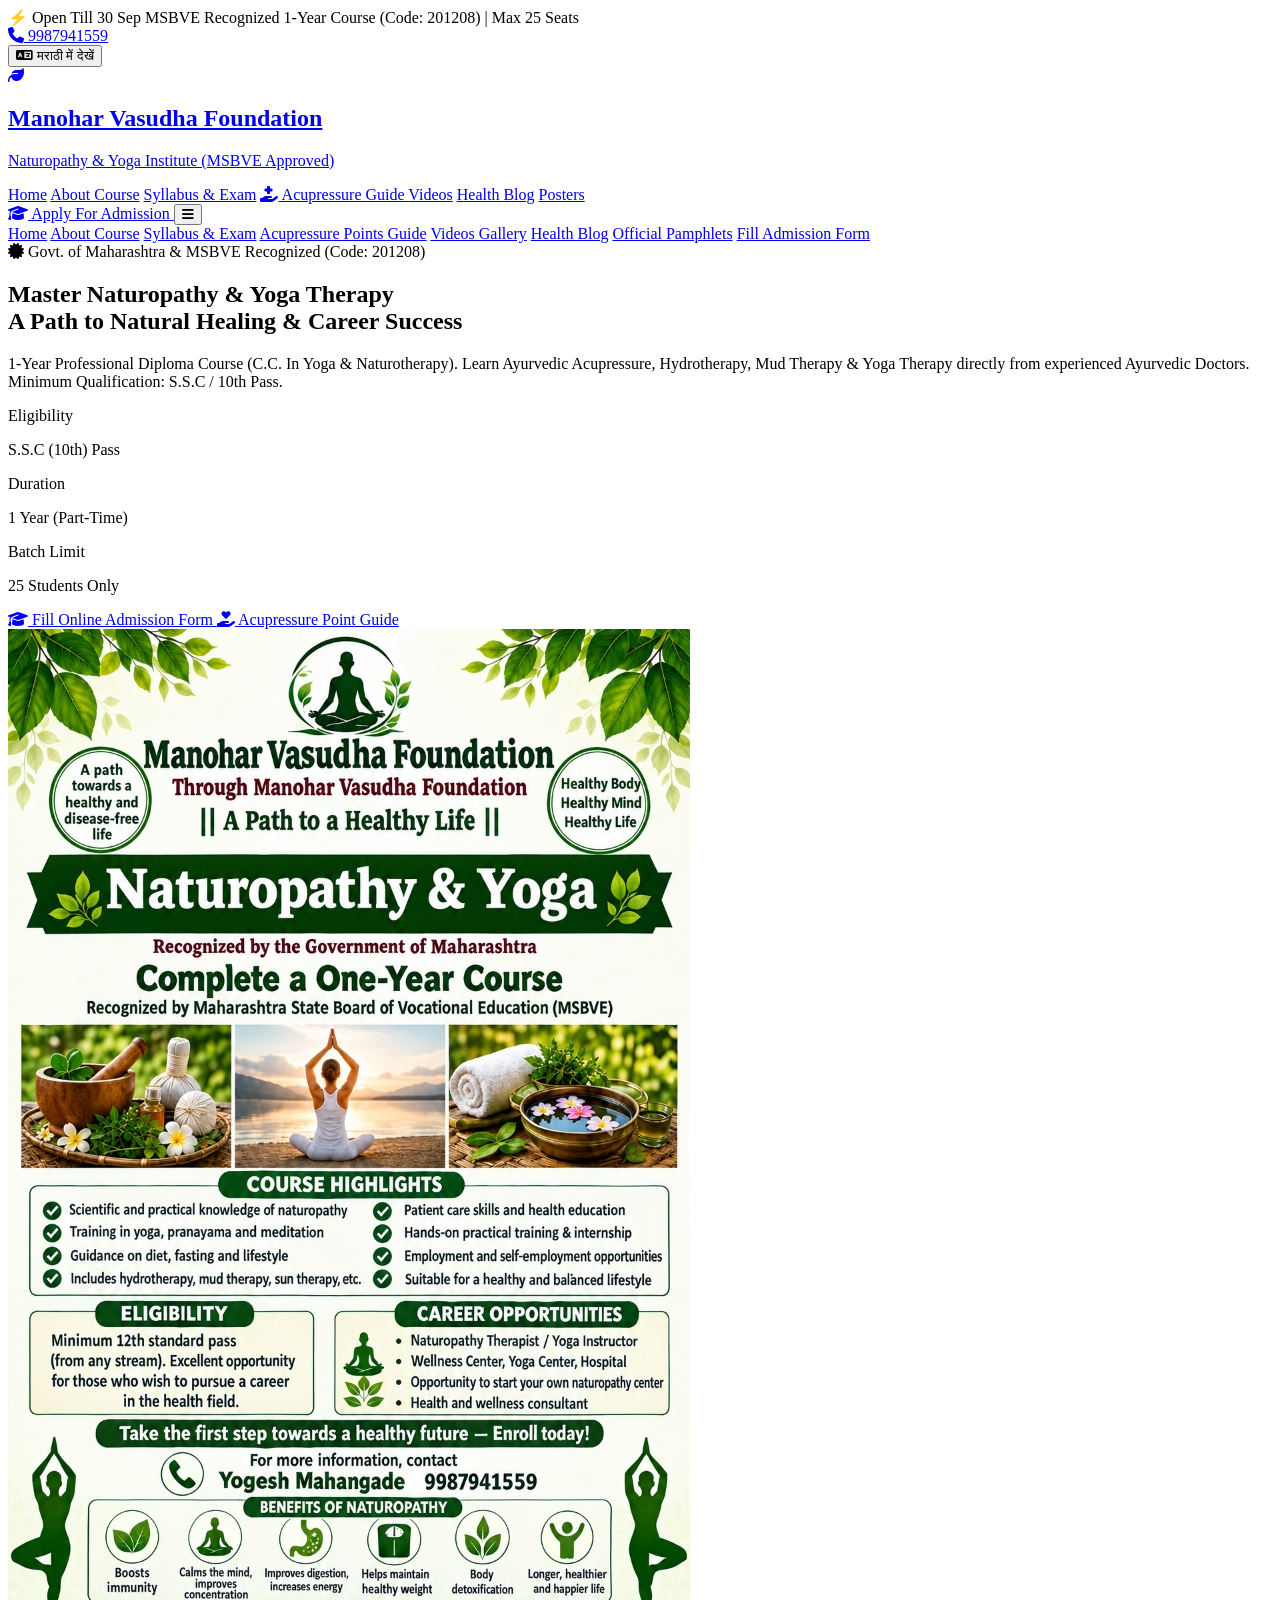
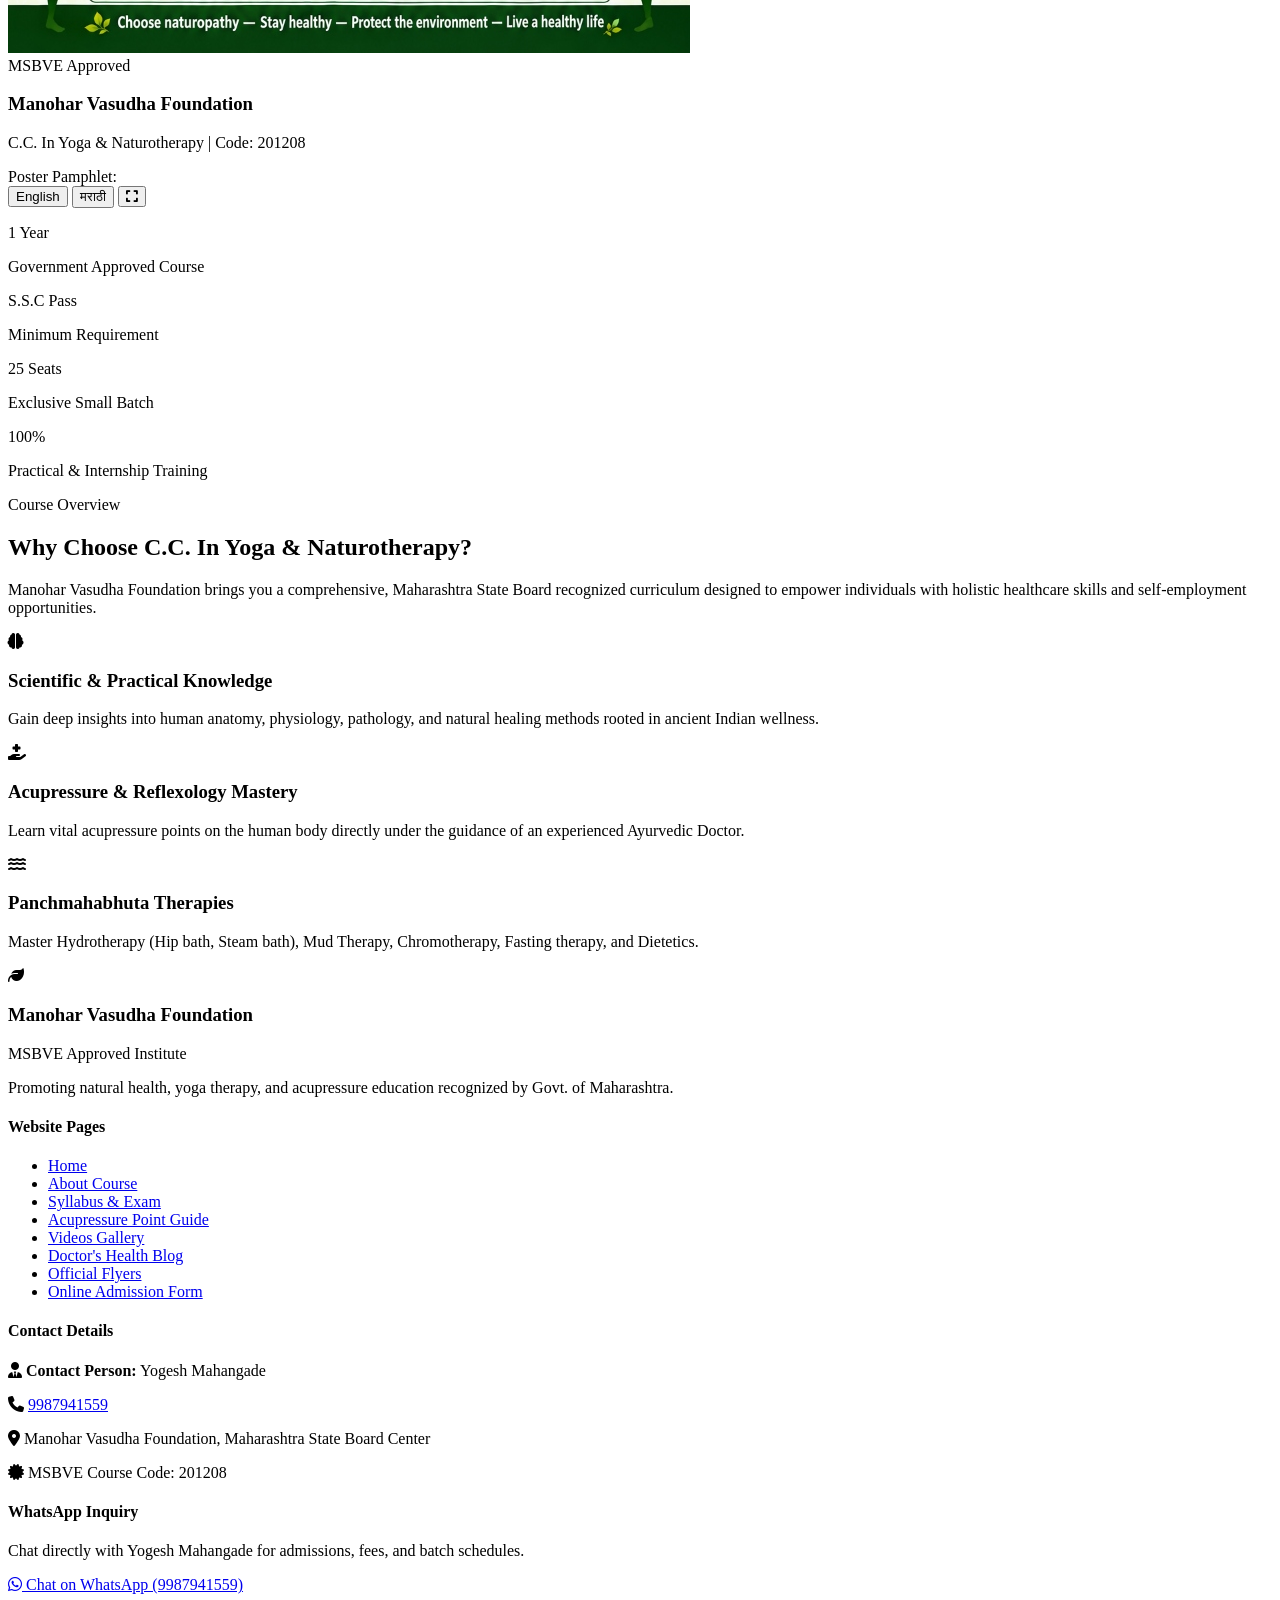
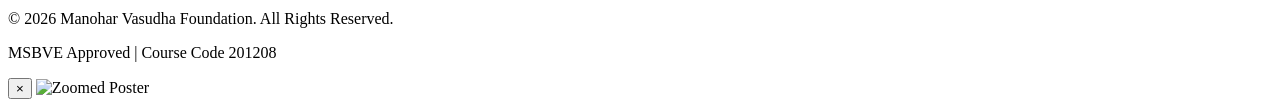
==== commit e9b6e561: "Add full-website scroll animations, enhance admission form and responsive design" ====
--- a/index.html
+++ b/index.html
@@ -21,17 +21,16 @@
                 extend: {
                     colors: {
                         brand: {
-                            50: '#f0fdf4',
-                            100: '#dcfce7',
-                            200: '#bbf7d0',
+                            50: '#f4fbf7',
+                            100: '#e1f5eb',
+                            200: '#c3ebd7',
                             500: '#10b981',
                             600: '#059669',
                             700: '#047857',
                             800: '#065f46',
                             900: '#064e3b',
                             950: '#022c22',
-                            gold: '#d97706',
-                            accent: '#f59e0b'
+                            gold: '#d97706'
                         }
                     },
                     fontFamily: {
@@ -43,24 +42,25 @@
         }
     </script>
 </head>
-<body class="bg-slate-50 text-slate-800 font-sans antialiased selection:bg-brand-500 selection:text-white">
-
-    <!-- Top Announcement Bar -->
-    <div class="bg-slate-900 text-amber-300 text-xs sm:text-sm py-2 px-4 font-bold flex justify-between items-center border-b border-slate-800">
+<body class="bg-emerald-50/20 text-slate-800 font-sans antialiased selection:bg-brand-500 selection:text-white">
+
+    <!-- SLEEK SINGLE TOP ANNOUNCEMENT BAR -->
+    <div class="bg-brand-900 text-amber-200 text-xs py-2.5 px-4 font-semibold border-b border-brand-800">
         <div class="container mx-auto flex justify-between items-center">
             <div class="flex items-center gap-2">
-                <span class="bg-red-600 text-white px-2.5 py-0.5 rounded-full text-xs font-black uppercase tracking-wider animate-pulse">Admissions Open 2026</span>
-                <span class="hidden md:inline text-slate-100 font-semibold" data-en="MSBVE Recognized 1-Year Course (Code: 201208) | Max 25 Students per Batch" data-mr="महाराष्ट्र शासन व MSBVE मान्यताप्राप्त १ वर्षाचा अभ्यासक्रम (कोड: २०१२०८) | फक्त २५ जागा">
-                    MSBVE Recognized 1-Year Course (Code: 201208) | Max 25 Students per Batch
+                <span class="bg-amber-500 text-slate-950 px-2.5 py-0.5 rounded-full text-[11px] font-extrabold uppercase tracking-wide animate-pulse">
+                    ⚡ Open Till 30 Sep
                 </span>
+                <span data-en="MSBVE Recognized 1-Year Course (Code: 201208) | Max 25 Seats" data-mr="महाराष्ट्र शासन व MSBVE मान्यताप्राप्त १ वर्षाचा अभ्यासक्रम (कोड: २०१२०८)">
+                    MSBVE Recognized 1-Year Course (Code: 201208) | Max 25 Seats
+                </span>
             </div>
             <div class="flex items-center gap-4">
-                <a href="tel:9987941559" class="text-white hover:text-amber-300 transition-colors flex items-center gap-1 font-extrabold">
+                <a href="tel:9987941559" class="text-white hover:text-amber-300 transition flex items-center gap-1 font-bold">
                     <i class="fa-solid fa-phone text-xs text-amber-400"></i> <span>9987941559</span>
                 </a>
-                <div class="h-3 w-px bg-slate-700"></div>
-                <!-- Language Toggle Button -->
-                <button id="langToggleBtn" class="flex items-center gap-1.5 bg-brand-700 hover:bg-brand-600 text-white px-3 py-0.5 rounded-md text-xs font-bold transition border border-brand-500">
+                <div class="h-3 w-px bg-brand-700"></div>
+                <button id="langToggleBtn" class="flex items-center gap-1.5 bg-brand-800 hover:bg-brand-700 text-white px-3 py-0.5 rounded-md text-xs font-bold border border-brand-600">
                     <i class="fa-solid fa-language text-amber-300"></i>
                     <span id="currentLangLabel">मराठी में देखें</span>
                 </button>
@@ -68,48 +68,46 @@
         </div>
     </div>
 
-    <!-- Main Navigation Bar -->
-    <nav class="sticky top-0 z-40 bg-white/95 backdrop-blur-md shadow-md border-b border-slate-200" id="navbar">
-        <div class="container mx-auto px-4 py-3 flex items-center justify-between">
-            <!-- Brand Logo -->
+    <!-- CLEAN, AIRY NAVIGATION BAR -->
+    <nav class="sticky top-0 z-40 bg-white/90 backdrop-blur-md shadow-sm border-b border-slate-100 transition-all" id="navbar">
+        <div class="container mx-auto px-4 py-3.5 flex items-center justify-between">
             <a href="index.html" class="flex items-center gap-3">
-                <div class="w-11 h-11 rounded-full bg-gradient-to-tr from-brand-700 to-brand-500 flex items-center justify-center text-white text-xl shadow-md ring-2 ring-brand-200">
+                <div class="w-11 h-11 rounded-full bg-gradient-to-tr from-brand-700 to-brand-500 flex items-center justify-center text-white text-xl shadow-md ring-2 ring-brand-100">
                     <i class="fa-solid fa-leaf"></i>
                 </div>
                 <div>
                     <h1 class="text-base sm:text-lg font-bold text-slate-900 leading-tight" data-en="Manohar Vasudha Foundation" data-mr="मनोहर वसुधा फाउंडेशन">Manohar Vasudha Foundation</h1>
-                    <p class="text-xs text-brand-700 font-bold" data-en="Naturopathy & Yoga Institute (MSBVE Approved)" data-mr="निसर्गोपचार व योग संस्था (MSBVE मान्यताप्राप्त)">Naturopathy & Yoga Institute (MSBVE Approved)</p>
+                    <p class="text-xs text-brand-700 font-semibold" data-en="Naturopathy & Yoga Institute (MSBVE Approved)" data-mr="निसर्गोपचार व योग संस्था (MSBVE मान्यताप्राप्त)">Naturopathy & Yoga Institute (MSBVE Approved)</p>
                 </div>
             </a>
 
-            <!-- Desktop Nav Links -->
-            <div class="hidden lg:flex items-center gap-6 text-sm font-extrabold text-slate-800">
-                <a href="index.html" class="text-brand-700 font-black border-b-2 border-brand-600 py-1" data-en="Home" data-mr="मुख्य पृष्ठ">Home</a>
-                <a href="about.html" class="hover:text-brand-700 transition-colors py-1" data-en="About Course" data-mr="अभ्यासक्रम माहिती">About Course</a>
-                <a href="syllabus.html" class="hover:text-brand-700 transition-colors py-1" data-en="Syllabus & Exam" data-mr="अभ्यासक्रम व परीक्षा">Syllabus & Exam</a>
-                <a href="acupressure.html" class="hover:text-brand-700 transition-colors py-1 flex items-center gap-1.5" data-en="Acupressure Guide" data-mr="ॲक्यूप्रेशर मार्गदर्शन">
+            <!-- Desktop Nav -->
+            <div class="hidden lg:flex items-center gap-7 text-sm font-bold text-slate-700">
+                <a href="index.html" class="text-brand-700 font-extrabold border-b-2 border-brand-600 py-1" data-en="Home" data-mr="मुख्य पृष्ठ">Home</a>
+                <a href="about.html" class="hover:text-brand-700 transition py-1" data-en="About Course" data-mr="अभ्यासक्रम माहिती">About Course</a>
+                <a href="syllabus.html" class="hover:text-brand-700 transition py-1" data-en="Syllabus & Exam" data-mr="अभ्यासक्रम व परीक्षा">Syllabus & Exam</a>
+                <a href="acupressure.html" class="hover:text-brand-700 transition py-1 flex items-center gap-1.5" data-en="Acupressure Guide" data-mr="ॲक्यूप्रेशर मार्गदर्शन">
                     <i class="fa-solid fa-hand-holding-medical text-brand-600"></i> Acupressure Guide
                 </a>
-                <a href="videos.html" class="hover:text-brand-700 transition-colors py-1" data-en="Videos" data-mr="व्हिडीओ">Videos</a>
-                <a href="blog.html" class="hover:text-brand-700 transition-colors py-1" data-en="Health Blog" data-mr="आरोग्य लेख">Health Blog</a>
-                <a href="posters.html" class="hover:text-brand-700 transition-colors py-1" data-en="Posters" data-mr="पॅम्पलेट्स">Posters</a>
-            </div>
-
-            <!-- CTA & Mobile Menu Toggle -->
+                <a href="videos.html" class="hover:text-brand-700 transition py-1" data-en="Videos" data-mr="व्हिडीओ">Videos</a>
+                <a href="blog.html" class="hover:text-brand-700 transition py-1" data-en="Health Blog" data-mr="आरोग्य लेख">Health Blog</a>
+                <a href="posters.html" class="hover:text-brand-700 transition py-1" data-en="Posters" data-mr="पॅम्पलेट्स">Posters</a>
+            </div>
+
+            <!-- CTA -->
             <div class="flex items-center gap-3">
-                <a href="admission.html#admissionFormCard" class="bg-gradient-to-r from-red-600 via-brand-600 to-brand-700 hover:from-red-700 hover:to-brand-800 text-white font-extrabold px-5 py-2.5 rounded-full text-xs sm:text-sm shadow-md hover:shadow-lg transition-all transform hover:-translate-y-0.5 flex items-center gap-2 ring-2 ring-amber-300">
+                <a href="admission.html#admissionFormCard" class="bg-gradient-to-r from-brand-600 to-brand-700 hover:from-brand-700 hover:to-brand-800 text-white font-extrabold px-5 py-2.5 rounded-full text-xs sm:text-sm shadow-md hover:shadow-lg transition transform hover:-translate-y-0.5 flex items-center gap-2">
                     <i class="fa-solid fa-graduation-cap text-amber-300"></i>
                     <span data-en="Apply For Admission" data-mr="प्रवेशासाठी अर्ज करा">Apply For Admission</span>
                 </a>
 
-                <!-- Mobile Hamburger Button -->
-                <button id="mobileMenuBtn" class="lg:hidden p-2 text-slate-800 hover:text-brand-700 focus:outline-none" aria-label="Toggle Menu">
+                <button id="mobileMenuBtn" class="lg:hidden p-2 text-slate-800 hover:text-brand-700 focus:outline-none">
                     <i class="fa-solid fa-bars text-2xl"></i>
                 </button>
             </div>
         </div>
 
-        <!-- Mobile Drawer Menu -->
+        <!-- Mobile Menu -->
         <div id="mobileMenu" class="hidden lg:hidden bg-white border-b border-slate-200 px-4 pt-2 pb-6 space-y-3 font-bold text-slate-800 shadow-xl">
             <a href="index.html" class="mobile-link block py-2 border-b border-slate-100 text-brand-700 font-black" data-en="Home" data-mr="मुख्य पृष्ठ">Home</a>
             <a href="about.html" class="mobile-link block py-2 border-b border-slate-100 hover:text-brand-700" data-en="About Course" data-mr="अभ्यासक्रम माहिती">About Course</a>
@@ -122,34 +120,22 @@
         </div>
     </nav>
 
-    <!-- HIGHLIGHTED ANIMATED URGENT ADMISSION BANNER BAR -->
-    <div class="bg-gradient-to-r from-red-600 via-amber-500 to-red-600 text-white shadow-md border-b border-amber-300/50 py-2.5 px-4 animate-banner-glow">
-        <div class="container mx-auto flex flex-col sm:flex-row items-center justify-between gap-2 text-center sm:text-left">
-            <div class="flex items-center justify-center sm:justify-start gap-2 text-xs sm:text-sm font-extrabold tracking-wide">
-                <span class="bg-white text-red-600 px-2.5 py-0.5 rounded-full text-[11px] font-black uppercase shadow-sm animate-bounce">
-                    ⚡ HURRY!
-                </span>
-                <span data-en="🔥 APPLY FAST! Limited Seats Available — Admissions Open Till 30th Sep Only!" data-mr="🔥 त्वरा करा! मर्यादित २५ जागा — ३० सप्टेंबरपर्यंतच प्रवेश अर्ज उघडे आहेत!">
-                    🔥 APPLY FAST! Limited Seats Available — Admissions Open Till 30th Sep Only!
-                </span>
-            </div>
-            <a href="admission.html#admissionFormCard" class="bg-amber-300 hover:bg-amber-200 text-slate-950 font-black text-xs px-5 py-1.5 rounded-full shadow-md transition-all transform hover:scale-105 flex items-center gap-1.5 animate-pulse uppercase tracking-wider whitespace-nowrap">
-                <i class="fa-solid fa-fire text-red-600"></i>
-                <span data-en="Apply For Admission Now" data-mr="आजच प्रवेश अर्ज भरा">Apply For Admission Now</span> &rarr;
-            </a>
-        </div>
-    </div>
-
-    <!-- HERO SECTION -->
-    <section id="home" class="relative overflow-hidden bg-gradient-to-b from-brand-50 via-emerald-50/50 to-white py-10 lg:py-14 border-b border-slate-100">
+    <!-- SERENE, SPACIOUS HERO SECTION -->
+    <section id="home" class="relative overflow-hidden bg-gradient-to-b from-brand-50/60 via-white to-emerald-50/30 py-12 lg:py-20 border-b border-slate-100">
+        <!-- Soft Background Elements -->
+        <div class="absolute -top-32 -left-32 w-96 h-96 bg-brand-200/30 rounded-full blur-3xl pointer-events-none"></div>
+        <div class="absolute top-1/3 -right-32 w-96 h-96 bg-amber-100/40 rounded-full blur-3xl pointer-events-none"></div>
+
         <div class="container mx-auto px-4">
-            <div class="grid grid-cols-1 lg:grid-cols-12 gap-8 items-center">
-                <!-- Left Hero Content -->
-                <div class="lg:col-span-7 space-y-5 text-center lg:text-left">
-                    <div class="inline-flex items-center gap-2 bg-emerald-100 text-brand-900 text-xs sm:text-sm font-bold px-4 py-1.5 rounded-full border border-emerald-300 shadow-sm">
-                        <i class="fa-solid fa-award text-amber-600"></i>
-                        <span data-en="Recognized by Govt. of Maharashtra & MSBVE (Code: 201208)" data-mr="महाराष्ट्र शासन व MSBVE मान्यताप्राप्त (कोड: २०१२०८)">
-                            Recognized by Govt. of Maharashtra & MSBVE (Code: 201208)
+            <div class="grid grid-cols-1 lg:grid-cols-12 gap-12 items-center">
+                
+                <!-- Left Content -->
+                <div class="lg:col-span-7 space-y-6 text-center lg:text-left reveal">
+                    
+                    <div class="inline-flex items-center gap-2 bg-emerald-100/80 text-brand-900 text-xs sm:text-sm font-bold px-4 py-1.5 rounded-full border border-emerald-200 shadow-sm">
+                        <i class="fa-solid fa-certificate text-amber-600"></i>
+                        <span data-en="Govt. of Maharashtra & MSBVE Recognized (Code: 201208)" data-mr="महाराष्ट्र शासन व MSBVE मान्यताप्राप्त (कोड: २०१२०८)">
+                            Govt. of Maharashtra & MSBVE Recognized (Code: 201208)
                         </span>
                     </div>
 
@@ -160,76 +146,59 @@
                         </span>
                     </h2>
 
-                    <p class="text-base text-slate-700 max-w-2xl leading-relaxed mx-auto lg:mx-0 font-medium" data-en="Join our 1-Year Diploma Course (C.C. In Yoga & Naturotherapy). Learn Ayurvedic Acupressure, Hydrotherapy, Mud Therapy, Yoga Therapy & Diet from experienced Ayurvedic Doctors. Minimum Qualification: S.S.C / 10th Pass." data-mr="मनोहर वसुधा फाउंडेशन आयोजित १ वर्षाचा शासकीय पदविका अभ्यासक्रम! ॲक्यूप्रेशर, जलोपचार, मृत्तिकोपचार, योग आणि आहाराचे सखोल शास्त्रोक्त व प्रात्यक्षिक ज्ञान मिळवा. किमान पात्रता: इ. १० वी उत्तीर्ण (S.S.C Pass).">
-                        Join our 1-Year Diploma Course (C.C. In Yoga & Naturotherapy). Learn Ayurvedic Acupressure, Hydrotherapy, Mud Therapy, Yoga Therapy & Diet from experienced Ayurvedic Doctors. Minimum Qualification: S.S.C / 10th Pass.
-                    </p>
-
-                    <!-- Key Feature Badges -->
-                    <div class="grid grid-cols-2 sm:grid-cols-3 gap-3 pt-1 max-w-xl mx-auto lg:mx-0">
-                        <div class="flex items-center gap-2.5 bg-white p-3 rounded-xl border border-slate-200 shadow-sm">
-                            <i class="fa-solid fa-graduation-cap text-brand-600 text-lg"></i>
-                            <div class="text-left">
-                                <p class="text-xs text-slate-600 font-semibold" data-en="Eligibility" data-mr="प्रवेश पात्रता">Eligibility</p>
-                                <p class="text-xs font-extrabold text-slate-900" data-en="S.S.C (10th) Pass" data-mr="१० वी उत्तीर्ण (S.S.C)">S.S.C (10th) Pass</p>
-                            </div>
-                        </div>
-
-                        <div class="flex items-center gap-2.5 bg-white p-3 rounded-xl border border-slate-200 shadow-sm">
-                            <i class="fa-solid fa-clock text-amber-600 text-lg"></i>
-                            <div class="text-left">
-                                <p class="text-xs text-slate-600 font-semibold" data-en="Duration" data-mr="कालावधी">Duration</p>
-                                <p class="text-xs font-extrabold text-slate-900" data-en="1 Year (Part-Time)" data-mr="१ वर्ष (पार्ट टाईम)">1 Year (Part-Time)</p>
-                            </div>
-                        </div>
-
-                        <div class="flex items-center gap-2.5 bg-white p-3 rounded-xl border border-slate-200 shadow-sm col-span-2 sm:col-span-1">
-                            <i class="fa-solid fa-users text-brand-600 text-lg"></i>
-                            <div class="text-left">
-                                <p class="text-xs text-slate-600 font-semibold" data-en="Batch Size" data-mr="प्रवेश क्षमता">Batch Size</p>
-                                <p class="text-xs font-extrabold text-slate-900" data-en="Only 25 Students" data-mr="फक्त २५ विद्यार्थी">Only 25 Students</p>
-                            </div>
-                        </div>
-                    </div>
-
-                    <!-- CTA Buttons -->
-                    <div class="flex flex-col sm:flex-row items-center justify-center lg:justify-start gap-3 pt-3">
-                        <a href="admission.html#admissionFormCard" class="w-full sm:w-auto bg-gradient-to-r from-red-600 via-brand-600 to-brand-700 hover:from-red-700 hover:to-brand-800 text-white font-black px-7 py-3.5 rounded-xl shadow-lg hover:shadow-xl transition-all transform hover:-translate-y-0.5 flex items-center justify-center gap-2 text-base ring-4 ring-amber-300/50">
-                            <i class="fa-solid fa-user-plus text-amber-300 text-lg animate-bounce"></i>
-                            <span data-en="Fill Admission Form (Ends 30 Sep)" data-mr="प्रवेश अर्ज भरा (३० सप्टें. शेवटची तारीख)">Fill Admission Form (Ends 30 Sep)</span>
+                    <p class="text-slate-600 text-base sm:text-lg leading-relaxed max-w-2xl mx-auto lg:mx-0 font-medium" data-en="1-Year Professional Diploma Course (C.C. In Yoga & Naturotherapy). Learn Ayurvedic Acupressure, Hydrotherapy, Mud Therapy & Yoga Therapy directly from experienced Ayurvedic Doctors. Minimum Qualification: S.S.C / 10th Pass." data-mr="मनोहर वसुधा फाउंडेशन आयोजित १ वर्षाचा शासकीय पदविका अभ्यासक्रम! ॲक्यूप्रेशर, जलोपचार, मृत्तिकोपचार, योग आणि आहाराचे सखोल शास्त्रोक्त व प्रात्यक्षिक ज्ञान मिळवा. किमान पात्रता: इ. १० वी उत्तीर्ण (S.S.C Pass).">
+                        1-Year Professional Diploma Course (C.C. In Yoga & Naturotherapy). Learn Ayurvedic Acupressure, Hydrotherapy, Mud Therapy & Yoga Therapy directly from experienced Ayurvedic Doctors. Minimum Qualification: S.S.C / 10th Pass.
+                    </p>
+
+                    <!-- Clean 3-Pill Summary Ribbon -->
+                    <div class="bg-white p-3 rounded-2xl border border-slate-200 shadow-sm grid grid-cols-3 gap-2 text-center max-w-xl mx-auto lg:mx-0">
+                        <div class="border-r border-slate-100 px-2">
+                            <p class="text-[11px] text-slate-500 font-semibold" data-en="Eligibility" data-mr="पात्रता">Eligibility</p>
+                            <p class="text-xs sm:text-sm font-extrabold text-brand-800" data-en="S.S.C (10th) Pass" data-mr="१० वी उत्तीर्ण">S.S.C (10th) Pass</p>
+                        </div>
+                        <div class="border-r border-slate-100 px-2">
+                            <p class="text-[11px] text-slate-500 font-semibold" data-en="Duration" data-mr="कालावधी">Duration</p>
+                            <p class="text-xs sm:text-sm font-extrabold text-brand-800" data-en="1 Year (Part-Time)" data-mr="१ वर्ष (पार्ट टाईम)">1 Year (Part-Time)</p>
+                        </div>
+                        <div class="px-2">
+                            <p class="text-[11px] text-slate-500 font-semibold" data-en="Batch Limit" data-mr="बॅच क्षमता">Batch Limit</p>
+                            <p class="text-xs sm:text-sm font-extrabold text-amber-600" data-en="25 Students Only" data-mr="फक्त २५ जागा">25 Students Only</p>
+                        </div>
+                    </div>
+
+                    <!-- Clean CTA Group -->
+                    <div class="flex flex-col sm:flex-row items-center justify-center lg:justify-start gap-4 pt-2">
+                        <a href="admission.html#admissionFormCard" class="w-full sm:w-auto bg-gradient-to-r from-brand-600 to-brand-700 hover:from-brand-700 hover:to-brand-800 text-white font-extrabold px-8 py-3.5 rounded-2xl shadow-lg hover:shadow-xl transition transform hover:-translate-y-0.5 flex items-center justify-center gap-2 text-sm sm:text-base animate-pulse-glow">
+                            <i class="fa-solid fa-graduation-cap text-amber-300 text-lg"></i>
+                            <span data-en="Fill Online Admission Form" data-mr="प्रवेश अर्ज भरा (३० सप्टें. पर्यंत)">Fill Online Admission Form</span>
                         </a>
 
-                        <a href="acupressure.html" class="w-full sm:w-auto bg-white hover:bg-slate-50 text-slate-900 font-extrabold px-6 py-3.5 rounded-xl shadow-sm border border-slate-300 transition-all flex items-center justify-center gap-2 text-base">
-                            <i class="fa-solid fa-hand-holding-heart text-brand-700"></i>
-                            <span data-en="Explore Acupressure Guide" data-mr="ॲक्यूप्रेशर मार्गदर्शन पहा">Explore Acupressure Guide</span>
+                        <a href="acupressure.html" class="w-full sm:w-auto bg-white hover:bg-slate-50 text-slate-800 font-bold px-6 py-3.5 rounded-2xl shadow-sm border border-slate-200 transition flex items-center justify-center gap-2 text-sm sm:text-base">
+                            <i class="fa-solid fa-hand-holding-heart text-brand-600"></i>
+                            <span data-en="Acupressure Point Guide" data-mr="ॲक्यूप्रेशर मार्गदर्शन">Acupressure Point Guide</span>
                         </a>
                     </div>
-
-                    <div class="pt-2 flex items-center justify-center lg:justify-start gap-2 text-sm text-slate-700 font-semibold">
-                        <i class="fa-solid fa-phone-volume text-brand-700 animate-bounce"></i>
-                        <span data-en="For admission inquiry, call Yogesh Mahangade:" data-mr="अधिक माहिती व प्रवेशासाठी संपर्क:">For admission inquiry, call Yogesh Mahangade:</span>
-                        <a href="tel:9987941559" class="font-black text-brand-900 underline hover:text-brand-700">9987941559</a>
-                    </div>
-                </div>
-
-                <!-- Right Hero Visual Card -->
-                <div class="lg:col-span-5">
+                </div>
+
+                <!-- Right Visual -->
+                <div class="lg:col-span-5 reveal-zoom delay-200">
                     <div class="relative mx-auto max-w-md lg:max-w-none">
-                        <div class="bg-white rounded-3xl p-4 shadow-2xl border border-slate-200 space-y-4 group">
+                        <div class="bg-white rounded-3xl p-4 shadow-xl border border-slate-200 space-y-4 group">
                             <div class="relative overflow-hidden rounded-2xl bg-slate-100 aspect-[3/4]">
                                 <img src="assets/images/poster_english.jpg" alt="Naturopathy Course Poster" class="w-full h-full object-cover transition-transform duration-500 group-hover:scale-105" id="heroPosterImg">
-                                <div class="absolute inset-0 bg-gradient-to-t from-black/80 via-transparent to-transparent opacity-90 flex flex-col justify-end p-5 text-white">
-                                    <span class="bg-amber-500 text-slate-950 text-xs font-black px-3 py-1 rounded-full w-max mb-2">Govt. Board Recognized</span>
-                                    <h3 class="font-black text-lg leading-snug" data-en="Manohar Vasudha Foundation" data-mr="मनोहर वसुधा फाउंडेशन">Manohar Vasudha Foundation</h3>
-                                    <p class="text-xs text-amber-300 font-bold" data-en="C.C. In Yoga & Naturotherapy | MSBVE Code: 201208" data-mr="निसर्गोपचार व योग | MSBVE कोड: २०१२०८">C.C. In Yoga & Naturotherapy | MSBVE Code: 201208</p>
+                                <div class="absolute inset-0 bg-gradient-to-t from-black/75 via-transparent to-transparent opacity-90 flex flex-col justify-end p-5 text-white">
+                                    <span class="bg-amber-500 text-slate-950 text-xs font-extrabold px-3 py-1 rounded-full w-max mb-1">MSBVE Approved</span>
+                                    <h3 class="font-bold text-lg leading-snug" data-en="Manohar Vasudha Foundation" data-mr="मनोहर वसुधा फाउंडेशन">Manohar Vasudha Foundation</h3>
+                                    <p class="text-xs text-amber-200 font-medium">C.C. In Yoga & Naturotherapy | Code: 201208</p>
                                 </div>
                             </div>
 
-                            <div class="flex items-center justify-between gap-2 px-2 pt-1">
-                                <span class="text-xs font-extrabold text-slate-600" data-en="View Poster Image:" data-mr="पॅम्पलेट पहा:">View Poster Image:</span>
+                            <div class="flex items-center justify-between gap-2 px-2">
+                                <span class="text-xs font-bold text-slate-500">Poster Pamphlet:</span>
                                 <div class="flex gap-2">
-                                    <button id="showEngPosterBtn" class="px-3 py-1 bg-brand-700 text-white rounded-lg text-xs font-extrabold shadow-sm hover:bg-brand-800 transition">English</button>
-                                    <button id="showMarPosterBtn" class="px-3 py-1 bg-slate-200 text-slate-800 rounded-lg text-xs font-extrabold hover:bg-slate-300 transition">मराठी</button>
-                                    <button id="zoomPosterBtn" class="p-1.5 bg-amber-500 text-slate-950 font-black rounded-lg text-xs hover:bg-amber-600 transition" title="Enlarge Poster">
+                                    <button id="showEngPosterBtn" class="px-3 py-1 bg-brand-700 text-white rounded-lg text-xs font-bold shadow-sm hover:bg-brand-800 transition">English</button>
+                                    <button id="showMarPosterBtn" class="px-3 py-1 bg-slate-200 text-slate-700 rounded-lg text-xs font-bold hover:bg-slate-300 transition">मराठी</button>
+                                    <button id="zoomPosterBtn" class="p-1.5 bg-amber-500 text-slate-950 font-bold rounded-lg text-xs hover:bg-amber-600 transition" title="Enlarge Poster">
                                         <i class="fa-solid fa-expand"></i>
                                     </button>
                                 </div>
@@ -237,35 +206,84 @@
                         </div>
                     </div>
                 </div>
+
             </div>
         </div>
     </section>
 
-    <!-- QUICK STATS BAR -->
-    <section class="bg-slate-900 text-white py-8 border-y border-slate-800">
+    <!-- ELEGANT STATS STRIP -->
+    <section class="bg-slate-900 text-white py-10">
         <div class="container mx-auto px-4">
-            <div class="grid grid-cols-2 md:grid-cols-4 gap-6 text-center">
-                <div class="space-y-1">
-                    <p class="text-3xl lg:text-4xl font-black text-amber-400">1 Year</p>
-                    <p class="text-xs sm:text-sm text-slate-200 font-bold" data-en="Government Approved Course" data-mr="शासकीय मान्यतेचा कालावधी">Government Approved Course</p>
-                </div>
-                <div class="space-y-1">
-                    <p class="text-3xl lg:text-4xl font-black text-amber-400">S.S.C Pass</p>
-                    <p class="text-xs sm:text-sm text-slate-200 font-bold" data-en="Minimum Requirement" data-mr="किमान शैक्षणिक पात्रता">Minimum Requirement</p>
-                </div>
-                <div class="space-y-1">
-                    <p class="text-3xl lg:text-4xl font-black text-amber-400">25 Seats</p>
-                    <p class="text-xs sm:text-sm text-slate-200 font-bold" data-en="Exclusive Small Batch" data-mr="प्रवेश क्षमता प्रति बॅच">Exclusive Small Batch</p>
-                </div>
-                <div class="space-y-1">
-                    <p class="text-3xl lg:text-4xl font-black text-amber-400">100%</p>
-                    <p class="text-xs sm:text-sm text-slate-200 font-bold" data-en="Practical & Internship Training" data-mr="प्रात्यक्षिक आणि क्लिनिकल ट्रेनिंग">Practical & Internship Training</p>
+            <div class="grid grid-cols-2 md:grid-cols-4 gap-8 text-center">
+                <div class="space-y-1 reveal">
+                    <p class="text-3xl lg:text-4xl font-extrabold text-amber-400">1 Year</p>
+                    <p class="text-xs sm:text-sm text-slate-300 font-medium" data-en="Government Approved Course" data-mr="शासकीय मान्यतेचा कालावधी">Government Approved Course</p>
+                </div>
+                <div class="space-y-1 reveal delay-100">
+                    <p class="text-3xl lg:text-4xl font-extrabold text-amber-400">S.S.C Pass</p>
+                    <p class="text-xs sm:text-sm text-slate-300 font-medium" data-en="Minimum Requirement" data-mr="किमान शैक्षणिक पात्रता">Minimum Requirement</p>
+                </div>
+                <div class="space-y-1 reveal delay-200">
+                    <p class="text-3xl lg:text-4xl font-extrabold text-amber-400">25 Seats</p>
+                    <p class="text-xs sm:text-sm text-slate-300 font-medium" data-en="Exclusive Small Batch" data-mr="प्रवेश क्षमता प्रति बॅच">Exclusive Small Batch</p>
+                </div>
+                <div class="space-y-1 reveal delay-300">
+                    <p class="text-3xl lg:text-4xl font-extrabold text-amber-400">100%</p>
+                    <p class="text-xs sm:text-sm text-slate-300 font-medium" data-en="Practical & Internship Training" data-mr="प्रात्यक्षिक आणि क्लिनिकल ट्रेनिंग">Practical & Internship Training</p>
                 </div>
             </div>
         </div>
     </section>
 
-    <!-- FOOTER WITH HIGH-CONTRAST DARK BACKGROUND & BRIGHT LINKS -->
+    <!-- SPACIOUS COURSE HIGHLIGHTS SECTION -->
+    <section class="py-16 sm:py-24 bg-white">
+        <div class="container mx-auto px-4 space-y-12">
+            <div class="text-center max-w-3xl mx-auto space-y-3 reveal">
+                <span class="text-brand-700 font-bold text-xs uppercase tracking-widest bg-emerald-50 px-3.5 py-1 rounded-full border border-emerald-200" data-en="Course Overview" data-mr="अभ्यासक्रम परिचय">Course Overview</span>
+                <h2 class="text-2xl sm:text-3xl lg:text-4xl font-bold text-slate-900" data-en="Why Choose C.C. In Yoga & Naturotherapy?" data-mr="निसर्गोपचार व योग पदविका का निवडावी?">Why Choose C.C. In Yoga & Naturotherapy?</h2>
+                <p class="text-slate-600 text-sm sm:text-base leading-relaxed" data-en="Manohar Vasudha Foundation brings you a comprehensive, Maharashtra State Board recognized curriculum designed to empower individuals with holistic healthcare skills and self-employment opportunities." data-mr="मनोहर वसुधा फाउंडेशनच्या माध्यमातून एमएसबीव्हीई (MSBVE) अंतर्गत निसर्गोपचार, योग आणि ॲक्यूप्रेशरचे शास्त्रोक्त व प्रात्यक्षिक ज्ञान दिले जाते.">
+                    Manohar Vasudha Foundation brings you a comprehensive, Maharashtra State Board recognized curriculum designed to empower individuals with holistic healthcare skills and self-employment opportunities.
+                </p>
+            </div>
+
+            <div class="grid grid-cols-1 md:grid-cols-2 lg:grid-cols-3 gap-8">
+                <!-- Card 1 -->
+                <div class="bg-slate-50 p-6 sm:p-8 rounded-3xl border border-slate-200 shadow-sm hover:shadow-xl hover:-translate-y-1 transition-all duration-300 group reveal">
+                    <div class="w-12 h-12 bg-emerald-100 text-brand-700 rounded-2xl flex items-center justify-center text-2xl mb-5 group-hover:bg-brand-600 group-hover:text-white transition-colors">
+                        <i class="fa-solid fa-brain"></i>
+                    </div>
+                    <h3 class="text-lg font-bold text-slate-900 mb-2" data-en="Scientific & Practical Knowledge" data-mr="शास्त्रोक्त व व्यावहारिक ज्ञान">Scientific & Practical Knowledge</h3>
+                    <p class="text-sm text-slate-600 leading-relaxed" data-en="Gain deep insights into human anatomy, physiology, pathology, and natural healing methods rooted in ancient Indian wellness." data-mr="मानवी शरीरशास्त्र, पॅथॉलॉजी व निसर्गोपचाराच्या तत्त्वांचे सखोल व प्रात्यक्षिक ज्ञान.">
+                        Gain deep insights into human anatomy, physiology, pathology, and natural healing methods rooted in ancient Indian wellness.
+                    </p>
+                </div>
+
+                <!-- Card 2 -->
+                <div class="bg-slate-50 p-6 sm:p-8 rounded-3xl border border-slate-200 shadow-sm hover:shadow-xl hover:-translate-y-1 transition-all duration-300 group reveal delay-100">
+                    <div class="w-12 h-12 bg-emerald-100 text-brand-700 rounded-2xl flex items-center justify-center text-2xl mb-5 group-hover:bg-brand-600 group-hover:text-white transition-colors">
+                        <i class="fa-solid fa-hand-holding-medical"></i>
+                    </div>
+                    <h3 class="text-lg font-bold text-slate-900 mb-2" data-en="Acupressure & Reflexology Mastery" data-mr="ॲक्यूप्रेशर व रिफ्लेक्सॉलॉजी शिक्षण">Acupressure & Reflexology Mastery</h3>
+                    <p class="text-sm text-slate-600 leading-relaxed" data-en="Learn vital acupressure points on the human body directly under the guidance of an experienced Ayurvedic Doctor." data-mr="अनुभवी डॉक्टरांच्या मार्गदर्शनाखाली सर्व महत्त्वाचे ॲक्यूप्रेशर पॉईंट्स आणि वेदनाशमन तंत्र शिकण्याची उत्तम संधी.">
+                        Learn vital acupressure points on the human body directly under the guidance of an experienced Ayurvedic Doctor.
+                    </p>
+                </div>
+
+                <!-- Card 3 -->
+                <div class="bg-slate-50 p-6 sm:p-8 rounded-3xl border border-slate-200 shadow-sm hover:shadow-xl hover:-translate-y-1 transition-all duration-300 group reveal delay-200">
+                    <div class="w-12 h-12 bg-emerald-100 text-brand-700 rounded-2xl flex items-center justify-center text-2xl mb-5 group-hover:bg-brand-600 group-hover:text-white transition-colors">
+                        <i class="fa-solid fa-water"></i>
+                    </div>
+                    <h3 class="text-lg font-bold text-slate-900 mb-2" data-en="Panchmahabhuta Therapies" data-mr="पंचमहाभूत चिकित्सा (Hydro, Mud, Sun)">Panchmahabhuta Therapies</h3>
+                    <p class="text-sm text-slate-600 leading-relaxed" data-en="Master Hydrotherapy (Hip bath, Steam bath), Mud Therapy, Chromotherapy, Fasting therapy, and Dietetics." data-mr="जलोपचार (स्टीम बाथ, हिip बाथ), मृत्तिकोपचार, सूर्योपचार, उपवास चिकित्सा व निसर्गोपचार आहाराचे प्रशिक्षण.">
+                        Master Hydrotherapy (Hip bath, Steam bath), Mud Therapy, Chromotherapy, Fasting therapy, and Dietetics.
+                    </p>
+                </div>
+            </div>
+        </div>
+    </section>
+
+    <!-- HIGH-CONTRAST DARK FOOTER -->
     <footer id="contact" class="bg-slate-900 text-slate-100 pt-12 pb-8 border-t border-slate-800">
         <div class="container mx-auto px-4">
             <div class="grid grid-cols-1 md:grid-cols-2 lg:grid-cols-4 gap-10 mb-10">
--- a/assets/css/style.css
+++ b/assets/css/style.css
@@ -1,11 +1,57 @@
-/* Custom Styles & Animations for Manohar Vasudha Foundation Website */
+/* Custom Styles & Full-Website Animations for Naturopathy Website */
 
-@keyframes bounceSlow {
+/* Scroll Reveal Animations */
+.reveal {
+    opacity: 0;
+    transform: translateY(30px);
+    transition: opacity 0.8s cubic-bezier(0.16, 1, 0.3, 1), transform 0.8s cubic-bezier(0.16, 1, 0.3, 1);
+}
+
+.reveal-left {
+    opacity: 0;
+    transform: translateX(-35px);
+    transition: opacity 0.8s cubic-bezier(0.16, 1, 0.3, 1), transform 0.8s cubic-bezier(0.16, 1, 0.3, 1);
+}
+
+.reveal-right {
+    opacity: 0;
+    transform: translateX(35px);
+    transition: opacity 0.8s cubic-bezier(0.16, 1, 0.3, 1), transform 0.8s cubic-bezier(0.16, 1, 0.3, 1);
+}
+
+.reveal-zoom {
+    opacity: 0;
+    transform: scale(0.92);
+    transition: opacity 0.8s cubic-bezier(0.16, 1, 0.3, 1), transform 0.8s cubic-bezier(0.16, 1, 0.3, 1);
+}
+
+.reveal-visible {
+    opacity: 1 !important;
+    transform: translateY(0) translateX(0) scale(1) !important;
+}
+
+/* Stagger Delays */
+.delay-100 { transition-delay: 100ms; }
+.delay-200 { transition-delay: 200ms; }
+.delay-300 { transition-delay: 300ms; }
+.delay-400 { transition-delay: 400ms; }
+
+/* Gentle Floating Animation for Nature Elements */
+@keyframes floatGentle {
     0%, 100% {
-        transform: translateY(0);
+        transform: translateY(0) rotate(0deg);
     }
     50% {
-        transform: translateY(-8px);
+        transform: translateY(-6px) rotate(1deg);
+    }
+}
+
+@keyframes pulseGlow {
+    0%, 100% {
+        box-shadow: 0 0 0 0 rgba(16, 185, 129, 0.4);
+    }
+    50% {
+        box-shadow: 0 0 0 12px rgba(16, 185, 129, 0);
     }
 }
 
@@ -20,35 +66,25 @@
     }
 }
 
-@keyframes bannerGlow {
-    0%, 100% {
-        background-position: 0% 50%;
-    }
-    50% {
-        background-position: 100% 50%;
-    }
+.animate-float {
+    animation: floatGentle 4s ease-in-out infinite;
 }
 
-.animate-banner-glow {
-    background-size: 200% 200%;
-    animation: bannerGlow 4s ease infinite;
-}
-
-.animate-bounce-slow {
-    animation: bounceSlow 3.5s ease-in-out infinite;
+.animate-pulse-glow {
+    animation: pulseGlow 2.5s ease-in-out infinite;
 }
 
 .animate-modal-pop {
     animation: modalPop 0.3s cubic-bezier(0.16, 1, 0.3, 1) forwards;
 }
 
-/* Custom Scrollbar */
+/* Custom Soft Scrollbar */
 ::-webkit-scrollbar {
     width: 8px;
 }
 
 ::-webkit-scrollbar-track {
-    background: #f1f5f9;
+    background: #f8faf9;
 }
 
 ::-webkit-scrollbar-thumb {
@@ -60,27 +96,21 @@
     background: #047857;
 }
 
-/* Form Input Focus Ring */
+/* Focus States */
 input:focus, select:focus, textarea:focus {
     outline: none;
 }
 
 /* Acupressure Button Active State */
 .acu-btn.active {
-    background-color: rgba(4, 120, 87, 0.8) !important;
+    background-color: rgba(4, 120, 87, 0.9) !important;
     border-color: #f59e0b !important;
-    box-shadow: 0 4px 14px rgba(245, 158, 11, 0.3);
+    box-shadow: 0 6px 18px rgba(245, 158, 11, 0.25);
 }
 
 .acu-btn.active div > div:first-child {
     background-color: #f59e0b !important;
     color: #064e3b !important;
-}
-
-/* Dropzone Hover */
-#dropZone.dragover {
-    border-color: #10b981;
-    background-color: #ecfdf5;
 }
 
 /* Print Specific Styles */
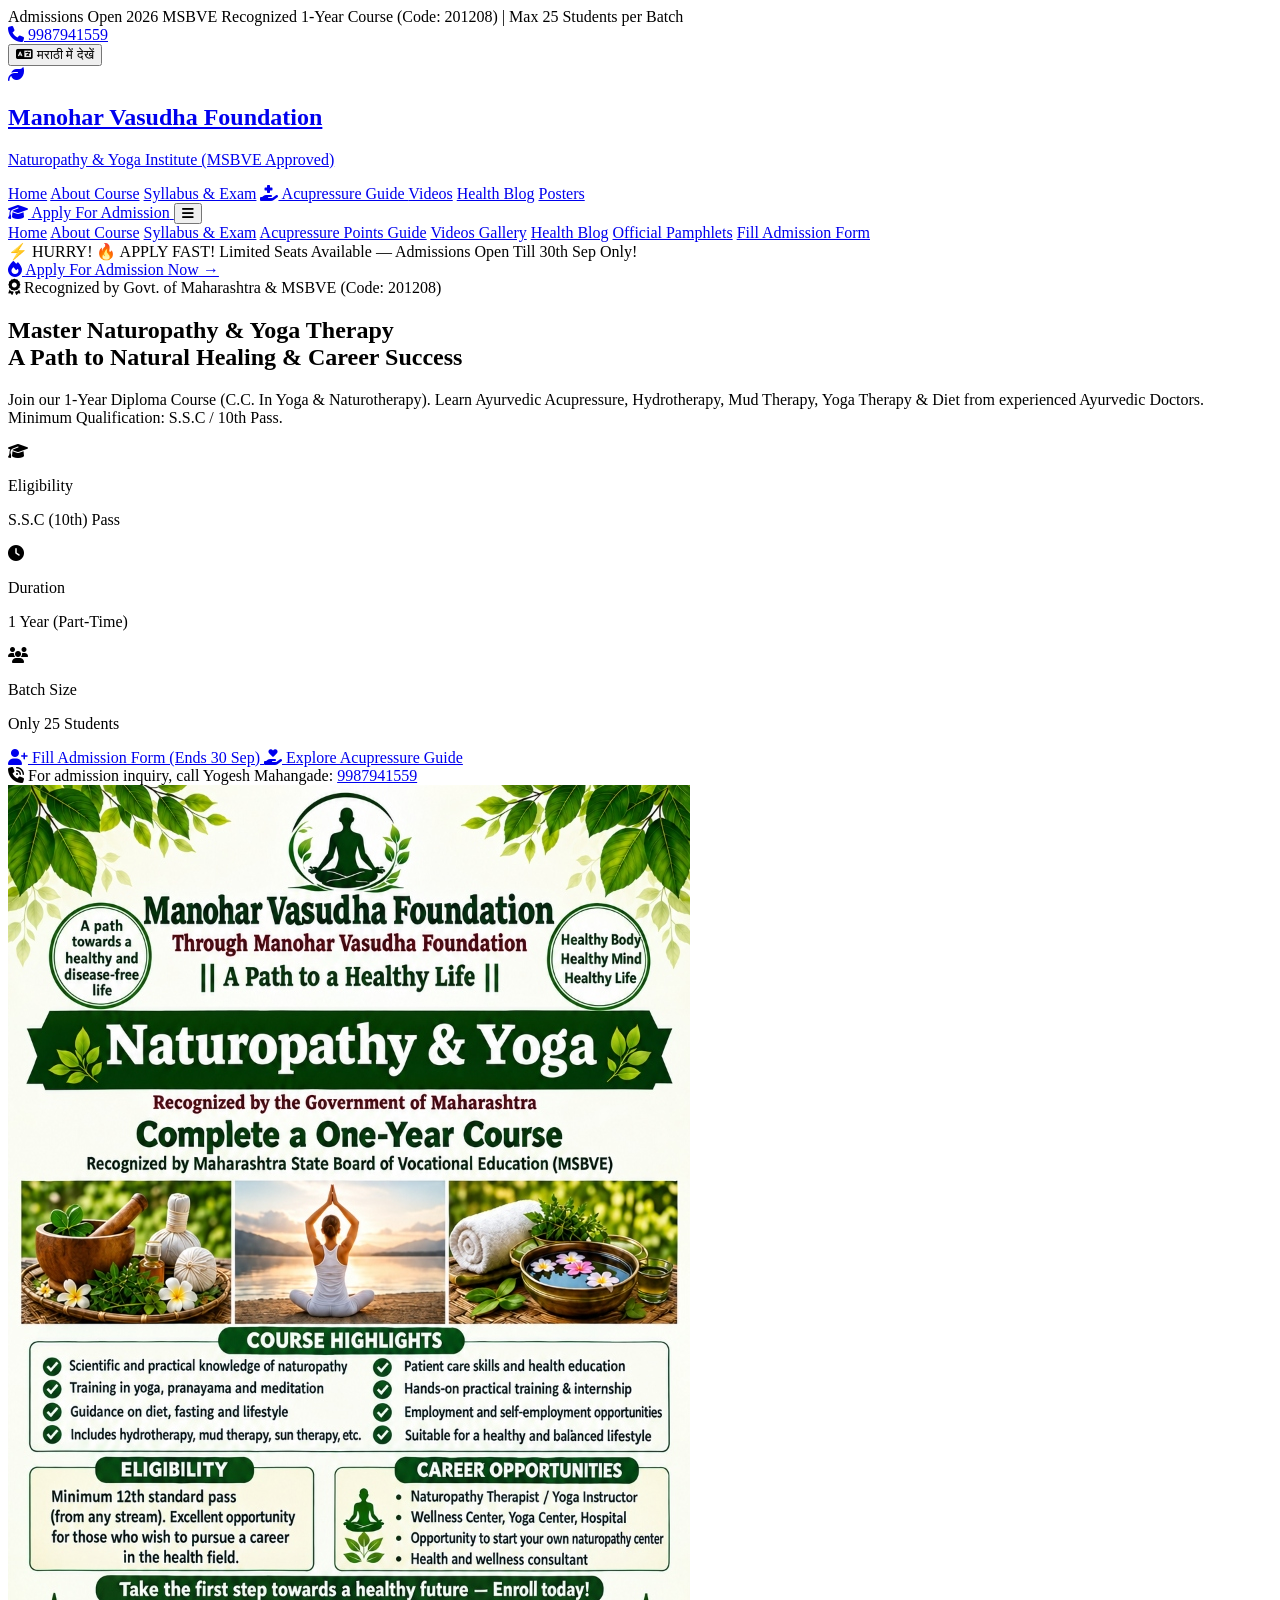
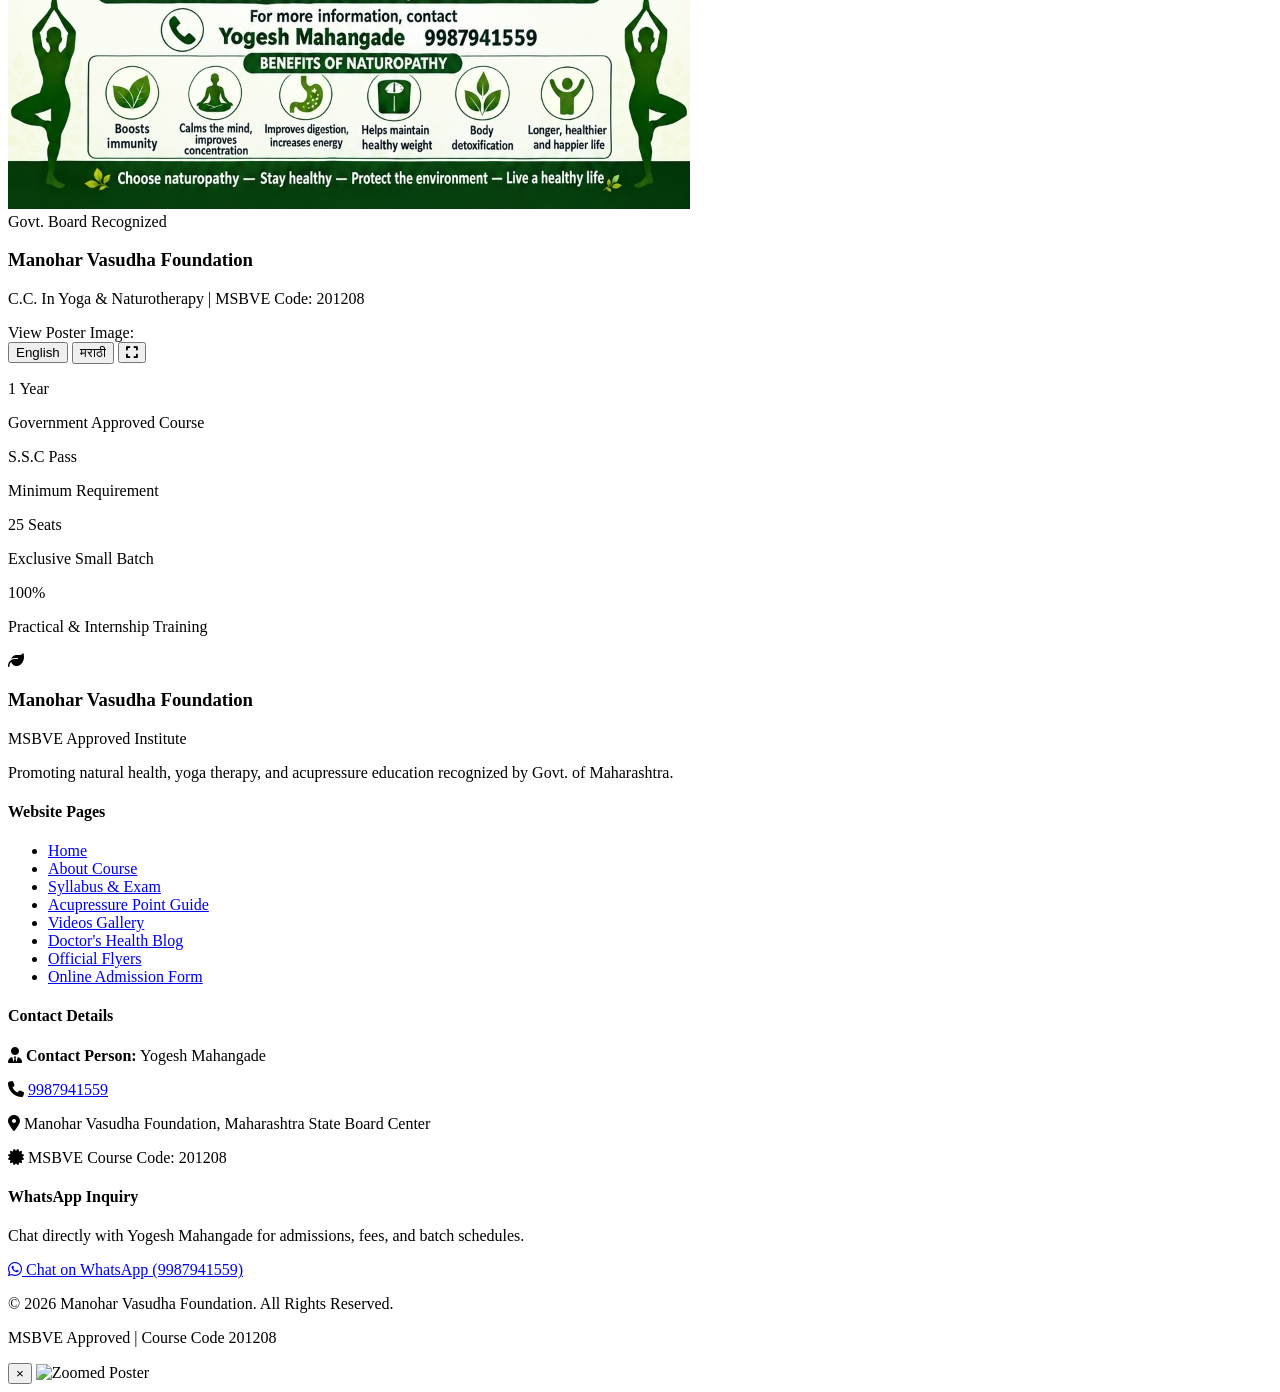
==== commit de5c5fe3: "Revert "Add full-website scroll animations, enhance admission form and responsive design" This rever" ====
--- a/index.html
+++ b/index.html
@@ -21,16 +21,17 @@
                 extend: {
                     colors: {
                         brand: {
-                            50: '#f4fbf7',
-                            100: '#e1f5eb',
-                            200: '#c3ebd7',
+                            50: '#f0fdf4',
+                            100: '#dcfce7',
+                            200: '#bbf7d0',
                             500: '#10b981',
                             600: '#059669',
                             700: '#047857',
                             800: '#065f46',
                             900: '#064e3b',
                             950: '#022c22',
-                            gold: '#d97706'
+                            gold: '#d97706',
+                            accent: '#f59e0b'
                         }
                     },
                     fontFamily: {
@@ -42,25 +43,24 @@
         }
     </script>
 </head>
-<body class="bg-emerald-50/20 text-slate-800 font-sans antialiased selection:bg-brand-500 selection:text-white">
-
-    <!-- SLEEK SINGLE TOP ANNOUNCEMENT BAR -->
-    <div class="bg-brand-900 text-amber-200 text-xs py-2.5 px-4 font-semibold border-b border-brand-800">
+<body class="bg-slate-50 text-slate-800 font-sans antialiased selection:bg-brand-500 selection:text-white">
+
+    <!-- Top Announcement Bar -->
+    <div class="bg-slate-900 text-amber-300 text-xs sm:text-sm py-2 px-4 font-bold flex justify-between items-center border-b border-slate-800">
         <div class="container mx-auto flex justify-between items-center">
             <div class="flex items-center gap-2">
-                <span class="bg-amber-500 text-slate-950 px-2.5 py-0.5 rounded-full text-[11px] font-extrabold uppercase tracking-wide animate-pulse">
-                    ⚡ Open Till 30 Sep
+                <span class="bg-red-600 text-white px-2.5 py-0.5 rounded-full text-xs font-black uppercase tracking-wider animate-pulse">Admissions Open 2026</span>
+                <span class="hidden md:inline text-slate-100 font-semibold" data-en="MSBVE Recognized 1-Year Course (Code: 201208) | Max 25 Students per Batch" data-mr="महाराष्ट्र शासन व MSBVE मान्यताप्राप्त १ वर्षाचा अभ्यासक्रम (कोड: २०१२०८) | फक्त २५ जागा">
+                    MSBVE Recognized 1-Year Course (Code: 201208) | Max 25 Students per Batch
                 </span>
-                <span data-en="MSBVE Recognized 1-Year Course (Code: 201208) | Max 25 Seats" data-mr="महाराष्ट्र शासन व MSBVE मान्यताप्राप्त १ वर्षाचा अभ्यासक्रम (कोड: २०१२०८)">
-                    MSBVE Recognized 1-Year Course (Code: 201208) | Max 25 Seats
-                </span>
             </div>
             <div class="flex items-center gap-4">
-                <a href="tel:9987941559" class="text-white hover:text-amber-300 transition flex items-center gap-1 font-bold">
+                <a href="tel:9987941559" class="text-white hover:text-amber-300 transition-colors flex items-center gap-1 font-extrabold">
                     <i class="fa-solid fa-phone text-xs text-amber-400"></i> <span>9987941559</span>
                 </a>
-                <div class="h-3 w-px bg-brand-700"></div>
-                <button id="langToggleBtn" class="flex items-center gap-1.5 bg-brand-800 hover:bg-brand-700 text-white px-3 py-0.5 rounded-md text-xs font-bold border border-brand-600">
+                <div class="h-3 w-px bg-slate-700"></div>
+                <!-- Language Toggle Button -->
+                <button id="langToggleBtn" class="flex items-center gap-1.5 bg-brand-700 hover:bg-brand-600 text-white px-3 py-0.5 rounded-md text-xs font-bold transition border border-brand-500">
                     <i class="fa-solid fa-language text-amber-300"></i>
                     <span id="currentLangLabel">मराठी में देखें</span>
                 </button>
@@ -68,46 +68,48 @@
         </div>
     </div>
 
-    <!-- CLEAN, AIRY NAVIGATION BAR -->
-    <nav class="sticky top-0 z-40 bg-white/90 backdrop-blur-md shadow-sm border-b border-slate-100 transition-all" id="navbar">
-        <div class="container mx-auto px-4 py-3.5 flex items-center justify-between">
+    <!-- Main Navigation Bar -->
+    <nav class="sticky top-0 z-40 bg-white/95 backdrop-blur-md shadow-md border-b border-slate-200" id="navbar">
+        <div class="container mx-auto px-4 py-3 flex items-center justify-between">
+            <!-- Brand Logo -->
             <a href="index.html" class="flex items-center gap-3">
-                <div class="w-11 h-11 rounded-full bg-gradient-to-tr from-brand-700 to-brand-500 flex items-center justify-center text-white text-xl shadow-md ring-2 ring-brand-100">
+                <div class="w-11 h-11 rounded-full bg-gradient-to-tr from-brand-700 to-brand-500 flex items-center justify-center text-white text-xl shadow-md ring-2 ring-brand-200">
                     <i class="fa-solid fa-leaf"></i>
                 </div>
                 <div>
                     <h1 class="text-base sm:text-lg font-bold text-slate-900 leading-tight" data-en="Manohar Vasudha Foundation" data-mr="मनोहर वसुधा फाउंडेशन">Manohar Vasudha Foundation</h1>
-                    <p class="text-xs text-brand-700 font-semibold" data-en="Naturopathy & Yoga Institute (MSBVE Approved)" data-mr="निसर्गोपचार व योग संस्था (MSBVE मान्यताप्राप्त)">Naturopathy & Yoga Institute (MSBVE Approved)</p>
+                    <p class="text-xs text-brand-700 font-bold" data-en="Naturopathy & Yoga Institute (MSBVE Approved)" data-mr="निसर्गोपचार व योग संस्था (MSBVE मान्यताप्राप्त)">Naturopathy & Yoga Institute (MSBVE Approved)</p>
                 </div>
             </a>
 
-            <!-- Desktop Nav -->
-            <div class="hidden lg:flex items-center gap-7 text-sm font-bold text-slate-700">
-                <a href="index.html" class="text-brand-700 font-extrabold border-b-2 border-brand-600 py-1" data-en="Home" data-mr="मुख्य पृष्ठ">Home</a>
-                <a href="about.html" class="hover:text-brand-700 transition py-1" data-en="About Course" data-mr="अभ्यासक्रम माहिती">About Course</a>
-                <a href="syllabus.html" class="hover:text-brand-700 transition py-1" data-en="Syllabus & Exam" data-mr="अभ्यासक्रम व परीक्षा">Syllabus & Exam</a>
-                <a href="acupressure.html" class="hover:text-brand-700 transition py-1 flex items-center gap-1.5" data-en="Acupressure Guide" data-mr="ॲक्यूप्रेशर मार्गदर्शन">
+            <!-- Desktop Nav Links -->
+            <div class="hidden lg:flex items-center gap-6 text-sm font-extrabold text-slate-800">
+                <a href="index.html" class="text-brand-700 font-black border-b-2 border-brand-600 py-1" data-en="Home" data-mr="मुख्य पृष्ठ">Home</a>
+                <a href="about.html" class="hover:text-brand-700 transition-colors py-1" data-en="About Course" data-mr="अभ्यासक्रम माहिती">About Course</a>
+                <a href="syllabus.html" class="hover:text-brand-700 transition-colors py-1" data-en="Syllabus & Exam" data-mr="अभ्यासक्रम व परीक्षा">Syllabus & Exam</a>
+                <a href="acupressure.html" class="hover:text-brand-700 transition-colors py-1 flex items-center gap-1.5" data-en="Acupressure Guide" data-mr="ॲक्यूप्रेशर मार्गदर्शन">
                     <i class="fa-solid fa-hand-holding-medical text-brand-600"></i> Acupressure Guide
                 </a>
-                <a href="videos.html" class="hover:text-brand-700 transition py-1" data-en="Videos" data-mr="व्हिडीओ">Videos</a>
-                <a href="blog.html" class="hover:text-brand-700 transition py-1" data-en="Health Blog" data-mr="आरोग्य लेख">Health Blog</a>
-                <a href="posters.html" class="hover:text-brand-700 transition py-1" data-en="Posters" data-mr="पॅम्पलेट्स">Posters</a>
-            </div>
-
-            <!-- CTA -->
+                <a href="videos.html" class="hover:text-brand-700 transition-colors py-1" data-en="Videos" data-mr="व्हिडीओ">Videos</a>
+                <a href="blog.html" class="hover:text-brand-700 transition-colors py-1" data-en="Health Blog" data-mr="आरोग्य लेख">Health Blog</a>
+                <a href="posters.html" class="hover:text-brand-700 transition-colors py-1" data-en="Posters" data-mr="पॅम्पलेट्स">Posters</a>
+            </div>
+
+            <!-- CTA & Mobile Menu Toggle -->
             <div class="flex items-center gap-3">
-                <a href="admission.html#admissionFormCard" class="bg-gradient-to-r from-brand-600 to-brand-700 hover:from-brand-700 hover:to-brand-800 text-white font-extrabold px-5 py-2.5 rounded-full text-xs sm:text-sm shadow-md hover:shadow-lg transition transform hover:-translate-y-0.5 flex items-center gap-2">
+                <a href="admission.html#admissionFormCard" class="bg-gradient-to-r from-red-600 via-brand-600 to-brand-700 hover:from-red-700 hover:to-brand-800 text-white font-extrabold px-5 py-2.5 rounded-full text-xs sm:text-sm shadow-md hover:shadow-lg transition-all transform hover:-translate-y-0.5 flex items-center gap-2 ring-2 ring-amber-300">
                     <i class="fa-solid fa-graduation-cap text-amber-300"></i>
                     <span data-en="Apply For Admission" data-mr="प्रवेशासाठी अर्ज करा">Apply For Admission</span>
                 </a>
 
-                <button id="mobileMenuBtn" class="lg:hidden p-2 text-slate-800 hover:text-brand-700 focus:outline-none">
+                <!-- Mobile Hamburger Button -->
+                <button id="mobileMenuBtn" class="lg:hidden p-2 text-slate-800 hover:text-brand-700 focus:outline-none" aria-label="Toggle Menu">
                     <i class="fa-solid fa-bars text-2xl"></i>
                 </button>
             </div>
         </div>
 
-        <!-- Mobile Menu -->
+        <!-- Mobile Drawer Menu -->
         <div id="mobileMenu" class="hidden lg:hidden bg-white border-b border-slate-200 px-4 pt-2 pb-6 space-y-3 font-bold text-slate-800 shadow-xl">
             <a href="index.html" class="mobile-link block py-2 border-b border-slate-100 text-brand-700 font-black" data-en="Home" data-mr="मुख्य पृष्ठ">Home</a>
             <a href="about.html" class="mobile-link block py-2 border-b border-slate-100 hover:text-brand-700" data-en="About Course" data-mr="अभ्यासक्रम माहिती">About Course</a>
@@ -120,22 +122,34 @@
         </div>
     </nav>
 
-    <!-- SERENE, SPACIOUS HERO SECTION -->
-    <section id="home" class="relative overflow-hidden bg-gradient-to-b from-brand-50/60 via-white to-emerald-50/30 py-12 lg:py-20 border-b border-slate-100">
-        <!-- Soft Background Elements -->
-        <div class="absolute -top-32 -left-32 w-96 h-96 bg-brand-200/30 rounded-full blur-3xl pointer-events-none"></div>
-        <div class="absolute top-1/3 -right-32 w-96 h-96 bg-amber-100/40 rounded-full blur-3xl pointer-events-none"></div>
-
+    <!-- HIGHLIGHTED ANIMATED URGENT ADMISSION BANNER BAR -->
+    <div class="bg-gradient-to-r from-red-600 via-amber-500 to-red-600 text-white shadow-md border-b border-amber-300/50 py-2.5 px-4 animate-banner-glow">
+        <div class="container mx-auto flex flex-col sm:flex-row items-center justify-between gap-2 text-center sm:text-left">
+            <div class="flex items-center justify-center sm:justify-start gap-2 text-xs sm:text-sm font-extrabold tracking-wide">
+                <span class="bg-white text-red-600 px-2.5 py-0.5 rounded-full text-[11px] font-black uppercase shadow-sm animate-bounce">
+                    ⚡ HURRY!
+                </span>
+                <span data-en="🔥 APPLY FAST! Limited Seats Available — Admissions Open Till 30th Sep Only!" data-mr="🔥 त्वरा करा! मर्यादित २५ जागा — ३० सप्टेंबरपर्यंतच प्रवेश अर्ज उघडे आहेत!">
+                    🔥 APPLY FAST! Limited Seats Available — Admissions Open Till 30th Sep Only!
+                </span>
+            </div>
+            <a href="admission.html#admissionFormCard" class="bg-amber-300 hover:bg-amber-200 text-slate-950 font-black text-xs px-5 py-1.5 rounded-full shadow-md transition-all transform hover:scale-105 flex items-center gap-1.5 animate-pulse uppercase tracking-wider whitespace-nowrap">
+                <i class="fa-solid fa-fire text-red-600"></i>
+                <span data-en="Apply For Admission Now" data-mr="आजच प्रवेश अर्ज भरा">Apply For Admission Now</span> &rarr;
+            </a>
+        </div>
+    </div>
+
+    <!-- HERO SECTION -->
+    <section id="home" class="relative overflow-hidden bg-gradient-to-b from-brand-50 via-emerald-50/50 to-white py-10 lg:py-14 border-b border-slate-100">
         <div class="container mx-auto px-4">
-            <div class="grid grid-cols-1 lg:grid-cols-12 gap-12 items-center">
-                
-                <!-- Left Content -->
-                <div class="lg:col-span-7 space-y-6 text-center lg:text-left reveal">
-                    
-                    <div class="inline-flex items-center gap-2 bg-emerald-100/80 text-brand-900 text-xs sm:text-sm font-bold px-4 py-1.5 rounded-full border border-emerald-200 shadow-sm">
-                        <i class="fa-solid fa-certificate text-amber-600"></i>
-                        <span data-en="Govt. of Maharashtra & MSBVE Recognized (Code: 201208)" data-mr="महाराष्ट्र शासन व MSBVE मान्यताप्राप्त (कोड: २०१२०८)">
-                            Govt. of Maharashtra & MSBVE Recognized (Code: 201208)
+            <div class="grid grid-cols-1 lg:grid-cols-12 gap-8 items-center">
+                <!-- Left Hero Content -->
+                <div class="lg:col-span-7 space-y-5 text-center lg:text-left">
+                    <div class="inline-flex items-center gap-2 bg-emerald-100 text-brand-900 text-xs sm:text-sm font-bold px-4 py-1.5 rounded-full border border-emerald-300 shadow-sm">
+                        <i class="fa-solid fa-award text-amber-600"></i>
+                        <span data-en="Recognized by Govt. of Maharashtra & MSBVE (Code: 201208)" data-mr="महाराष्ट्र शासन व MSBVE मान्यताप्राप्त (कोड: २०१२०८)">
+                            Recognized by Govt. of Maharashtra & MSBVE (Code: 201208)
                         </span>
                     </div>
 
@@ -146,59 +160,76 @@
                         </span>
                     </h2>
 
-                    <p class="text-slate-600 text-base sm:text-lg leading-relaxed max-w-2xl mx-auto lg:mx-0 font-medium" data-en="1-Year Professional Diploma Course (C.C. In Yoga & Naturotherapy). Learn Ayurvedic Acupressure, Hydrotherapy, Mud Therapy & Yoga Therapy directly from experienced Ayurvedic Doctors. Minimum Qualification: S.S.C / 10th Pass." data-mr="मनोहर वसुधा फाउंडेशन आयोजित १ वर्षाचा शासकीय पदविका अभ्यासक्रम! ॲक्यूप्रेशर, जलोपचार, मृत्तिकोपचार, योग आणि आहाराचे सखोल शास्त्रोक्त व प्रात्यक्षिक ज्ञान मिळवा. किमान पात्रता: इ. १० वी उत्तीर्ण (S.S.C Pass).">
-                        1-Year Professional Diploma Course (C.C. In Yoga & Naturotherapy). Learn Ayurvedic Acupressure, Hydrotherapy, Mud Therapy & Yoga Therapy directly from experienced Ayurvedic Doctors. Minimum Qualification: S.S.C / 10th Pass.
+                    <p class="text-base text-slate-700 max-w-2xl leading-relaxed mx-auto lg:mx-0 font-medium" data-en="Join our 1-Year Diploma Course (C.C. In Yoga & Naturotherapy). Learn Ayurvedic Acupressure, Hydrotherapy, Mud Therapy, Yoga Therapy & Diet from experienced Ayurvedic Doctors. Minimum Qualification: S.S.C / 10th Pass." data-mr="मनोहर वसुधा फाउंडेशन आयोजित १ वर्षाचा शासकीय पदविका अभ्यासक्रम! ॲक्यूप्रेशर, जलोपचार, मृत्तिकोपचार, योग आणि आहाराचे सखोल शास्त्रोक्त व प्रात्यक्षिक ज्ञान मिळवा. किमान पात्रता: इ. १० वी उत्तीर्ण (S.S.C Pass).">
+                        Join our 1-Year Diploma Course (C.C. In Yoga & Naturotherapy). Learn Ayurvedic Acupressure, Hydrotherapy, Mud Therapy, Yoga Therapy & Diet from experienced Ayurvedic Doctors. Minimum Qualification: S.S.C / 10th Pass.
                     </p>
 
-                    <!-- Clean 3-Pill Summary Ribbon -->
-                    <div class="bg-white p-3 rounded-2xl border border-slate-200 shadow-sm grid grid-cols-3 gap-2 text-center max-w-xl mx-auto lg:mx-0">
-                        <div class="border-r border-slate-100 px-2">
-                            <p class="text-[11px] text-slate-500 font-semibold" data-en="Eligibility" data-mr="पात्रता">Eligibility</p>
-                            <p class="text-xs sm:text-sm font-extrabold text-brand-800" data-en="S.S.C (10th) Pass" data-mr="१० वी उत्तीर्ण">S.S.C (10th) Pass</p>
-                        </div>
-                        <div class="border-r border-slate-100 px-2">
-                            <p class="text-[11px] text-slate-500 font-semibold" data-en="Duration" data-mr="कालावधी">Duration</p>
-                            <p class="text-xs sm:text-sm font-extrabold text-brand-800" data-en="1 Year (Part-Time)" data-mr="१ वर्ष (पार्ट टाईम)">1 Year (Part-Time)</p>
-                        </div>
-                        <div class="px-2">
-                            <p class="text-[11px] text-slate-500 font-semibold" data-en="Batch Limit" data-mr="बॅच क्षमता">Batch Limit</p>
-                            <p class="text-xs sm:text-sm font-extrabold text-amber-600" data-en="25 Students Only" data-mr="फक्त २५ जागा">25 Students Only</p>
-                        </div>
-                    </div>
-
-                    <!-- Clean CTA Group -->
-                    <div class="flex flex-col sm:flex-row items-center justify-center lg:justify-start gap-4 pt-2">
-                        <a href="admission.html#admissionFormCard" class="w-full sm:w-auto bg-gradient-to-r from-brand-600 to-brand-700 hover:from-brand-700 hover:to-brand-800 text-white font-extrabold px-8 py-3.5 rounded-2xl shadow-lg hover:shadow-xl transition transform hover:-translate-y-0.5 flex items-center justify-center gap-2 text-sm sm:text-base animate-pulse-glow">
-                            <i class="fa-solid fa-graduation-cap text-amber-300 text-lg"></i>
-                            <span data-en="Fill Online Admission Form" data-mr="प्रवेश अर्ज भरा (३० सप्टें. पर्यंत)">Fill Online Admission Form</span>
+                    <!-- Key Feature Badges -->
+                    <div class="grid grid-cols-2 sm:grid-cols-3 gap-3 pt-1 max-w-xl mx-auto lg:mx-0">
+                        <div class="flex items-center gap-2.5 bg-white p-3 rounded-xl border border-slate-200 shadow-sm">
+                            <i class="fa-solid fa-graduation-cap text-brand-600 text-lg"></i>
+                            <div class="text-left">
+                                <p class="text-xs text-slate-600 font-semibold" data-en="Eligibility" data-mr="प्रवेश पात्रता">Eligibility</p>
+                                <p class="text-xs font-extrabold text-slate-900" data-en="S.S.C (10th) Pass" data-mr="१० वी उत्तीर्ण (S.S.C)">S.S.C (10th) Pass</p>
+                            </div>
+                        </div>
+
+                        <div class="flex items-center gap-2.5 bg-white p-3 rounded-xl border border-slate-200 shadow-sm">
+                            <i class="fa-solid fa-clock text-amber-600 text-lg"></i>
+                            <div class="text-left">
+                                <p class="text-xs text-slate-600 font-semibold" data-en="Duration" data-mr="कालावधी">Duration</p>
+                                <p class="text-xs font-extrabold text-slate-900" data-en="1 Year (Part-Time)" data-mr="१ वर्ष (पार्ट टाईम)">1 Year (Part-Time)</p>
+                            </div>
+                        </div>
+
+                        <div class="flex items-center gap-2.5 bg-white p-3 rounded-xl border border-slate-200 shadow-sm col-span-2 sm:col-span-1">
+                            <i class="fa-solid fa-users text-brand-600 text-lg"></i>
+                            <div class="text-left">
+                                <p class="text-xs text-slate-600 font-semibold" data-en="Batch Size" data-mr="प्रवेश क्षमता">Batch Size</p>
+                                <p class="text-xs font-extrabold text-slate-900" data-en="Only 25 Students" data-mr="फक्त २५ विद्यार्थी">Only 25 Students</p>
+                            </div>
+                        </div>
+                    </div>
+
+                    <!-- CTA Buttons -->
+                    <div class="flex flex-col sm:flex-row items-center justify-center lg:justify-start gap-3 pt-3">
+                        <a href="admission.html#admissionFormCard" class="w-full sm:w-auto bg-gradient-to-r from-red-600 via-brand-600 to-brand-700 hover:from-red-700 hover:to-brand-800 text-white font-black px-7 py-3.5 rounded-xl shadow-lg hover:shadow-xl transition-all transform hover:-translate-y-0.5 flex items-center justify-center gap-2 text-base ring-4 ring-amber-300/50">
+                            <i class="fa-solid fa-user-plus text-amber-300 text-lg animate-bounce"></i>
+                            <span data-en="Fill Admission Form (Ends 30 Sep)" data-mr="प्रवेश अर्ज भरा (३० सप्टें. शेवटची तारीख)">Fill Admission Form (Ends 30 Sep)</span>
                         </a>
 
-                        <a href="acupressure.html" class="w-full sm:w-auto bg-white hover:bg-slate-50 text-slate-800 font-bold px-6 py-3.5 rounded-2xl shadow-sm border border-slate-200 transition flex items-center justify-center gap-2 text-sm sm:text-base">
-                            <i class="fa-solid fa-hand-holding-heart text-brand-600"></i>
-                            <span data-en="Acupressure Point Guide" data-mr="ॲक्यूप्रेशर मार्गदर्शन">Acupressure Point Guide</span>
+                        <a href="acupressure.html" class="w-full sm:w-auto bg-white hover:bg-slate-50 text-slate-900 font-extrabold px-6 py-3.5 rounded-xl shadow-sm border border-slate-300 transition-all flex items-center justify-center gap-2 text-base">
+                            <i class="fa-solid fa-hand-holding-heart text-brand-700"></i>
+                            <span data-en="Explore Acupressure Guide" data-mr="ॲक्यूप्रेशर मार्गदर्शन पहा">Explore Acupressure Guide</span>
                         </a>
                     </div>
-                </div>
-
-                <!-- Right Visual -->
-                <div class="lg:col-span-5 reveal-zoom delay-200">
+
+                    <div class="pt-2 flex items-center justify-center lg:justify-start gap-2 text-sm text-slate-700 font-semibold">
+                        <i class="fa-solid fa-phone-volume text-brand-700 animate-bounce"></i>
+                        <span data-en="For admission inquiry, call Yogesh Mahangade:" data-mr="अधिक माहिती व प्रवेशासाठी संपर्क:">For admission inquiry, call Yogesh Mahangade:</span>
+                        <a href="tel:9987941559" class="font-black text-brand-900 underline hover:text-brand-700">9987941559</a>
+                    </div>
+                </div>
+
+                <!-- Right Hero Visual Card -->
+                <div class="lg:col-span-5">
                     <div class="relative mx-auto max-w-md lg:max-w-none">
-                        <div class="bg-white rounded-3xl p-4 shadow-xl border border-slate-200 space-y-4 group">
+                        <div class="bg-white rounded-3xl p-4 shadow-2xl border border-slate-200 space-y-4 group">
                             <div class="relative overflow-hidden rounded-2xl bg-slate-100 aspect-[3/4]">
                                 <img src="assets/images/poster_english.jpg" alt="Naturopathy Course Poster" class="w-full h-full object-cover transition-transform duration-500 group-hover:scale-105" id="heroPosterImg">
-                                <div class="absolute inset-0 bg-gradient-to-t from-black/75 via-transparent to-transparent opacity-90 flex flex-col justify-end p-5 text-white">
-                                    <span class="bg-amber-500 text-slate-950 text-xs font-extrabold px-3 py-1 rounded-full w-max mb-1">MSBVE Approved</span>
-                                    <h3 class="font-bold text-lg leading-snug" data-en="Manohar Vasudha Foundation" data-mr="मनोहर वसुधा फाउंडेशन">Manohar Vasudha Foundation</h3>
-                                    <p class="text-xs text-amber-200 font-medium">C.C. In Yoga & Naturotherapy | Code: 201208</p>
+                                <div class="absolute inset-0 bg-gradient-to-t from-black/80 via-transparent to-transparent opacity-90 flex flex-col justify-end p-5 text-white">
+                                    <span class="bg-amber-500 text-slate-950 text-xs font-black px-3 py-1 rounded-full w-max mb-2">Govt. Board Recognized</span>
+                                    <h3 class="font-black text-lg leading-snug" data-en="Manohar Vasudha Foundation" data-mr="मनोहर वसुधा फाउंडेशन">Manohar Vasudha Foundation</h3>
+                                    <p class="text-xs text-amber-300 font-bold" data-en="C.C. In Yoga & Naturotherapy | MSBVE Code: 201208" data-mr="निसर्गोपचार व योग | MSBVE कोड: २०१२०८">C.C. In Yoga & Naturotherapy | MSBVE Code: 201208</p>
                                 </div>
                             </div>
 
-                            <div class="flex items-center justify-between gap-2 px-2">
-                                <span class="text-xs font-bold text-slate-500">Poster Pamphlet:</span>
+                            <div class="flex items-center justify-between gap-2 px-2 pt-1">
+                                <span class="text-xs font-extrabold text-slate-600" data-en="View Poster Image:" data-mr="पॅम्पलेट पहा:">View Poster Image:</span>
                                 <div class="flex gap-2">
-                                    <button id="showEngPosterBtn" class="px-3 py-1 bg-brand-700 text-white rounded-lg text-xs font-bold shadow-sm hover:bg-brand-800 transition">English</button>
-                                    <button id="showMarPosterBtn" class="px-3 py-1 bg-slate-200 text-slate-700 rounded-lg text-xs font-bold hover:bg-slate-300 transition">मराठी</button>
-                                    <button id="zoomPosterBtn" class="p-1.5 bg-amber-500 text-slate-950 font-bold rounded-lg text-xs hover:bg-amber-600 transition" title="Enlarge Poster">
+                                    <button id="showEngPosterBtn" class="px-3 py-1 bg-brand-700 text-white rounded-lg text-xs font-extrabold shadow-sm hover:bg-brand-800 transition">English</button>
+                                    <button id="showMarPosterBtn" class="px-3 py-1 bg-slate-200 text-slate-800 rounded-lg text-xs font-extrabold hover:bg-slate-300 transition">मराठी</button>
+                                    <button id="zoomPosterBtn" class="p-1.5 bg-amber-500 text-slate-950 font-black rounded-lg text-xs hover:bg-amber-600 transition" title="Enlarge Poster">
                                         <i class="fa-solid fa-expand"></i>
                                     </button>
                                 </div>
@@ -206,84 +237,35 @@
                         </div>
                     </div>
                 </div>
-
             </div>
         </div>
     </section>
 
-    <!-- ELEGANT STATS STRIP -->
-    <section class="bg-slate-900 text-white py-10">
+    <!-- QUICK STATS BAR -->
+    <section class="bg-slate-900 text-white py-8 border-y border-slate-800">
         <div class="container mx-auto px-4">
-            <div class="grid grid-cols-2 md:grid-cols-4 gap-8 text-center">
-                <div class="space-y-1 reveal">
-                    <p class="text-3xl lg:text-4xl font-extrabold text-amber-400">1 Year</p>
-                    <p class="text-xs sm:text-sm text-slate-300 font-medium" data-en="Government Approved Course" data-mr="शासकीय मान्यतेचा कालावधी">Government Approved Course</p>
-                </div>
-                <div class="space-y-1 reveal delay-100">
-                    <p class="text-3xl lg:text-4xl font-extrabold text-amber-400">S.S.C Pass</p>
-                    <p class="text-xs sm:text-sm text-slate-300 font-medium" data-en="Minimum Requirement" data-mr="किमान शैक्षणिक पात्रता">Minimum Requirement</p>
-                </div>
-                <div class="space-y-1 reveal delay-200">
-                    <p class="text-3xl lg:text-4xl font-extrabold text-amber-400">25 Seats</p>
-                    <p class="text-xs sm:text-sm text-slate-300 font-medium" data-en="Exclusive Small Batch" data-mr="प्रवेश क्षमता प्रति बॅच">Exclusive Small Batch</p>
-                </div>
-                <div class="space-y-1 reveal delay-300">
-                    <p class="text-3xl lg:text-4xl font-extrabold text-amber-400">100%</p>
-                    <p class="text-xs sm:text-sm text-slate-300 font-medium" data-en="Practical & Internship Training" data-mr="प्रात्यक्षिक आणि क्लिनिकल ट्रेनिंग">Practical & Internship Training</p>
+            <div class="grid grid-cols-2 md:grid-cols-4 gap-6 text-center">
+                <div class="space-y-1">
+                    <p class="text-3xl lg:text-4xl font-black text-amber-400">1 Year</p>
+                    <p class="text-xs sm:text-sm text-slate-200 font-bold" data-en="Government Approved Course" data-mr="शासकीय मान्यतेचा कालावधी">Government Approved Course</p>
+                </div>
+                <div class="space-y-1">
+                    <p class="text-3xl lg:text-4xl font-black text-amber-400">S.S.C Pass</p>
+                    <p class="text-xs sm:text-sm text-slate-200 font-bold" data-en="Minimum Requirement" data-mr="किमान शैक्षणिक पात्रता">Minimum Requirement</p>
+                </div>
+                <div class="space-y-1">
+                    <p class="text-3xl lg:text-4xl font-black text-amber-400">25 Seats</p>
+                    <p class="text-xs sm:text-sm text-slate-200 font-bold" data-en="Exclusive Small Batch" data-mr="प्रवेश क्षमता प्रति बॅच">Exclusive Small Batch</p>
+                </div>
+                <div class="space-y-1">
+                    <p class="text-3xl lg:text-4xl font-black text-amber-400">100%</p>
+                    <p class="text-xs sm:text-sm text-slate-200 font-bold" data-en="Practical & Internship Training" data-mr="प्रात्यक्षिक आणि क्लिनिकल ट्रेनिंग">Practical & Internship Training</p>
                 </div>
             </div>
         </div>
     </section>
 
-    <!-- SPACIOUS COURSE HIGHLIGHTS SECTION -->
-    <section class="py-16 sm:py-24 bg-white">
-        <div class="container mx-auto px-4 space-y-12">
-            <div class="text-center max-w-3xl mx-auto space-y-3 reveal">
-                <span class="text-brand-700 font-bold text-xs uppercase tracking-widest bg-emerald-50 px-3.5 py-1 rounded-full border border-emerald-200" data-en="Course Overview" data-mr="अभ्यासक्रम परिचय">Course Overview</span>
-                <h2 class="text-2xl sm:text-3xl lg:text-4xl font-bold text-slate-900" data-en="Why Choose C.C. In Yoga & Naturotherapy?" data-mr="निसर्गोपचार व योग पदविका का निवडावी?">Why Choose C.C. In Yoga & Naturotherapy?</h2>
-                <p class="text-slate-600 text-sm sm:text-base leading-relaxed" data-en="Manohar Vasudha Foundation brings you a comprehensive, Maharashtra State Board recognized curriculum designed to empower individuals with holistic healthcare skills and self-employment opportunities." data-mr="मनोहर वसुधा फाउंडेशनच्या माध्यमातून एमएसबीव्हीई (MSBVE) अंतर्गत निसर्गोपचार, योग आणि ॲक्यूप्रेशरचे शास्त्रोक्त व प्रात्यक्षिक ज्ञान दिले जाते.">
-                    Manohar Vasudha Foundation brings you a comprehensive, Maharashtra State Board recognized curriculum designed to empower individuals with holistic healthcare skills and self-employment opportunities.
-                </p>
-            </div>
-
-            <div class="grid grid-cols-1 md:grid-cols-2 lg:grid-cols-3 gap-8">
-                <!-- Card 1 -->
-                <div class="bg-slate-50 p-6 sm:p-8 rounded-3xl border border-slate-200 shadow-sm hover:shadow-xl hover:-translate-y-1 transition-all duration-300 group reveal">
-                    <div class="w-12 h-12 bg-emerald-100 text-brand-700 rounded-2xl flex items-center justify-center text-2xl mb-5 group-hover:bg-brand-600 group-hover:text-white transition-colors">
-                        <i class="fa-solid fa-brain"></i>
-                    </div>
-                    <h3 class="text-lg font-bold text-slate-900 mb-2" data-en="Scientific & Practical Knowledge" data-mr="शास्त्रोक्त व व्यावहारिक ज्ञान">Scientific & Practical Knowledge</h3>
-                    <p class="text-sm text-slate-600 leading-relaxed" data-en="Gain deep insights into human anatomy, physiology, pathology, and natural healing methods rooted in ancient Indian wellness." data-mr="मानवी शरीरशास्त्र, पॅथॉलॉजी व निसर्गोपचाराच्या तत्त्वांचे सखोल व प्रात्यक्षिक ज्ञान.">
-                        Gain deep insights into human anatomy, physiology, pathology, and natural healing methods rooted in ancient Indian wellness.
-                    </p>
-                </div>
-
-                <!-- Card 2 -->
-                <div class="bg-slate-50 p-6 sm:p-8 rounded-3xl border border-slate-200 shadow-sm hover:shadow-xl hover:-translate-y-1 transition-all duration-300 group reveal delay-100">
-                    <div class="w-12 h-12 bg-emerald-100 text-brand-700 rounded-2xl flex items-center justify-center text-2xl mb-5 group-hover:bg-brand-600 group-hover:text-white transition-colors">
-                        <i class="fa-solid fa-hand-holding-medical"></i>
-                    </div>
-                    <h3 class="text-lg font-bold text-slate-900 mb-2" data-en="Acupressure & Reflexology Mastery" data-mr="ॲक्यूप्रेशर व रिफ्लेक्सॉलॉजी शिक्षण">Acupressure & Reflexology Mastery</h3>
-                    <p class="text-sm text-slate-600 leading-relaxed" data-en="Learn vital acupressure points on the human body directly under the guidance of an experienced Ayurvedic Doctor." data-mr="अनुभवी डॉक्टरांच्या मार्गदर्शनाखाली सर्व महत्त्वाचे ॲक्यूप्रेशर पॉईंट्स आणि वेदनाशमन तंत्र शिकण्याची उत्तम संधी.">
-                        Learn vital acupressure points on the human body directly under the guidance of an experienced Ayurvedic Doctor.
-                    </p>
-                </div>
-
-                <!-- Card 3 -->
-                <div class="bg-slate-50 p-6 sm:p-8 rounded-3xl border border-slate-200 shadow-sm hover:shadow-xl hover:-translate-y-1 transition-all duration-300 group reveal delay-200">
-                    <div class="w-12 h-12 bg-emerald-100 text-brand-700 rounded-2xl flex items-center justify-center text-2xl mb-5 group-hover:bg-brand-600 group-hover:text-white transition-colors">
-                        <i class="fa-solid fa-water"></i>
-                    </div>
-                    <h3 class="text-lg font-bold text-slate-900 mb-2" data-en="Panchmahabhuta Therapies" data-mr="पंचमहाभूत चिकित्सा (Hydro, Mud, Sun)">Panchmahabhuta Therapies</h3>
-                    <p class="text-sm text-slate-600 leading-relaxed" data-en="Master Hydrotherapy (Hip bath, Steam bath), Mud Therapy, Chromotherapy, Fasting therapy, and Dietetics." data-mr="जलोपचार (स्टीम बाथ, हिip बाथ), मृत्तिकोपचार, सूर्योपचार, उपवास चिकित्सा व निसर्गोपचार आहाराचे प्रशिक्षण.">
-                        Master Hydrotherapy (Hip bath, Steam bath), Mud Therapy, Chromotherapy, Fasting therapy, and Dietetics.
-                    </p>
-                </div>
-            </div>
-        </div>
-    </section>
-
-    <!-- HIGH-CONTRAST DARK FOOTER -->
+    <!-- FOOTER WITH HIGH-CONTRAST DARK BACKGROUND & BRIGHT LINKS -->
     <footer id="contact" class="bg-slate-900 text-slate-100 pt-12 pb-8 border-t border-slate-800">
         <div class="container mx-auto px-4">
             <div class="grid grid-cols-1 md:grid-cols-2 lg:grid-cols-4 gap-10 mb-10">
--- a/assets/css/style.css
+++ b/assets/css/style.css
@@ -1,57 +1,11 @@
-/* Custom Styles & Full-Website Animations for Naturopathy Website */
+/* Custom Styles & Animations for Manohar Vasudha Foundation Website */
 
-/* Scroll Reveal Animations */
-.reveal {
-    opacity: 0;
-    transform: translateY(30px);
-    transition: opacity 0.8s cubic-bezier(0.16, 1, 0.3, 1), transform 0.8s cubic-bezier(0.16, 1, 0.3, 1);
-}
-
-.reveal-left {
-    opacity: 0;
-    transform: translateX(-35px);
-    transition: opacity 0.8s cubic-bezier(0.16, 1, 0.3, 1), transform 0.8s cubic-bezier(0.16, 1, 0.3, 1);
-}
-
-.reveal-right {
-    opacity: 0;
-    transform: translateX(35px);
-    transition: opacity 0.8s cubic-bezier(0.16, 1, 0.3, 1), transform 0.8s cubic-bezier(0.16, 1, 0.3, 1);
-}
-
-.reveal-zoom {
-    opacity: 0;
-    transform: scale(0.92);
-    transition: opacity 0.8s cubic-bezier(0.16, 1, 0.3, 1), transform 0.8s cubic-bezier(0.16, 1, 0.3, 1);
-}
-
-.reveal-visible {
-    opacity: 1 !important;
-    transform: translateY(0) translateX(0) scale(1) !important;
-}
-
-/* Stagger Delays */
-.delay-100 { transition-delay: 100ms; }
-.delay-200 { transition-delay: 200ms; }
-.delay-300 { transition-delay: 300ms; }
-.delay-400 { transition-delay: 400ms; }
-
-/* Gentle Floating Animation for Nature Elements */
-@keyframes floatGentle {
+@keyframes bounceSlow {
     0%, 100% {
-        transform: translateY(0) rotate(0deg);
+        transform: translateY(0);
     }
     50% {
-        transform: translateY(-6px) rotate(1deg);
-    }
-}
-
-@keyframes pulseGlow {
-    0%, 100% {
-        box-shadow: 0 0 0 0 rgba(16, 185, 129, 0.4);
-    }
-    50% {
-        box-shadow: 0 0 0 12px rgba(16, 185, 129, 0);
+        transform: translateY(-8px);
     }
 }
 
@@ -66,25 +20,35 @@
     }
 }
 
-.animate-float {
-    animation: floatGentle 4s ease-in-out infinite;
+@keyframes bannerGlow {
+    0%, 100% {
+        background-position: 0% 50%;
+    }
+    50% {
+        background-position: 100% 50%;
+    }
 }
 
-.animate-pulse-glow {
-    animation: pulseGlow 2.5s ease-in-out infinite;
+.animate-banner-glow {
+    background-size: 200% 200%;
+    animation: bannerGlow 4s ease infinite;
+}
+
+.animate-bounce-slow {
+    animation: bounceSlow 3.5s ease-in-out infinite;
 }
 
 .animate-modal-pop {
     animation: modalPop 0.3s cubic-bezier(0.16, 1, 0.3, 1) forwards;
 }
 
-/* Custom Soft Scrollbar */
+/* Custom Scrollbar */
 ::-webkit-scrollbar {
     width: 8px;
 }
 
 ::-webkit-scrollbar-track {
-    background: #f8faf9;
+    background: #f1f5f9;
 }
 
 ::-webkit-scrollbar-thumb {
@@ -96,21 +60,27 @@
     background: #047857;
 }
 
-/* Focus States */
+/* Form Input Focus Ring */
 input:focus, select:focus, textarea:focus {
     outline: none;
 }
 
 /* Acupressure Button Active State */
 .acu-btn.active {
-    background-color: rgba(4, 120, 87, 0.9) !important;
+    background-color: rgba(4, 120, 87, 0.8) !important;
     border-color: #f59e0b !important;
-    box-shadow: 0 6px 18px rgba(245, 158, 11, 0.25);
+    box-shadow: 0 4px 14px rgba(245, 158, 11, 0.3);
 }
 
 .acu-btn.active div > div:first-child {
     background-color: #f59e0b !important;
     color: #064e3b !important;
+}
+
+/* Dropzone Hover */
+#dropZone.dragover {
+    border-color: #10b981;
+    background-color: #ecfdf5;
 }
 
 /* Print Specific Styles */
